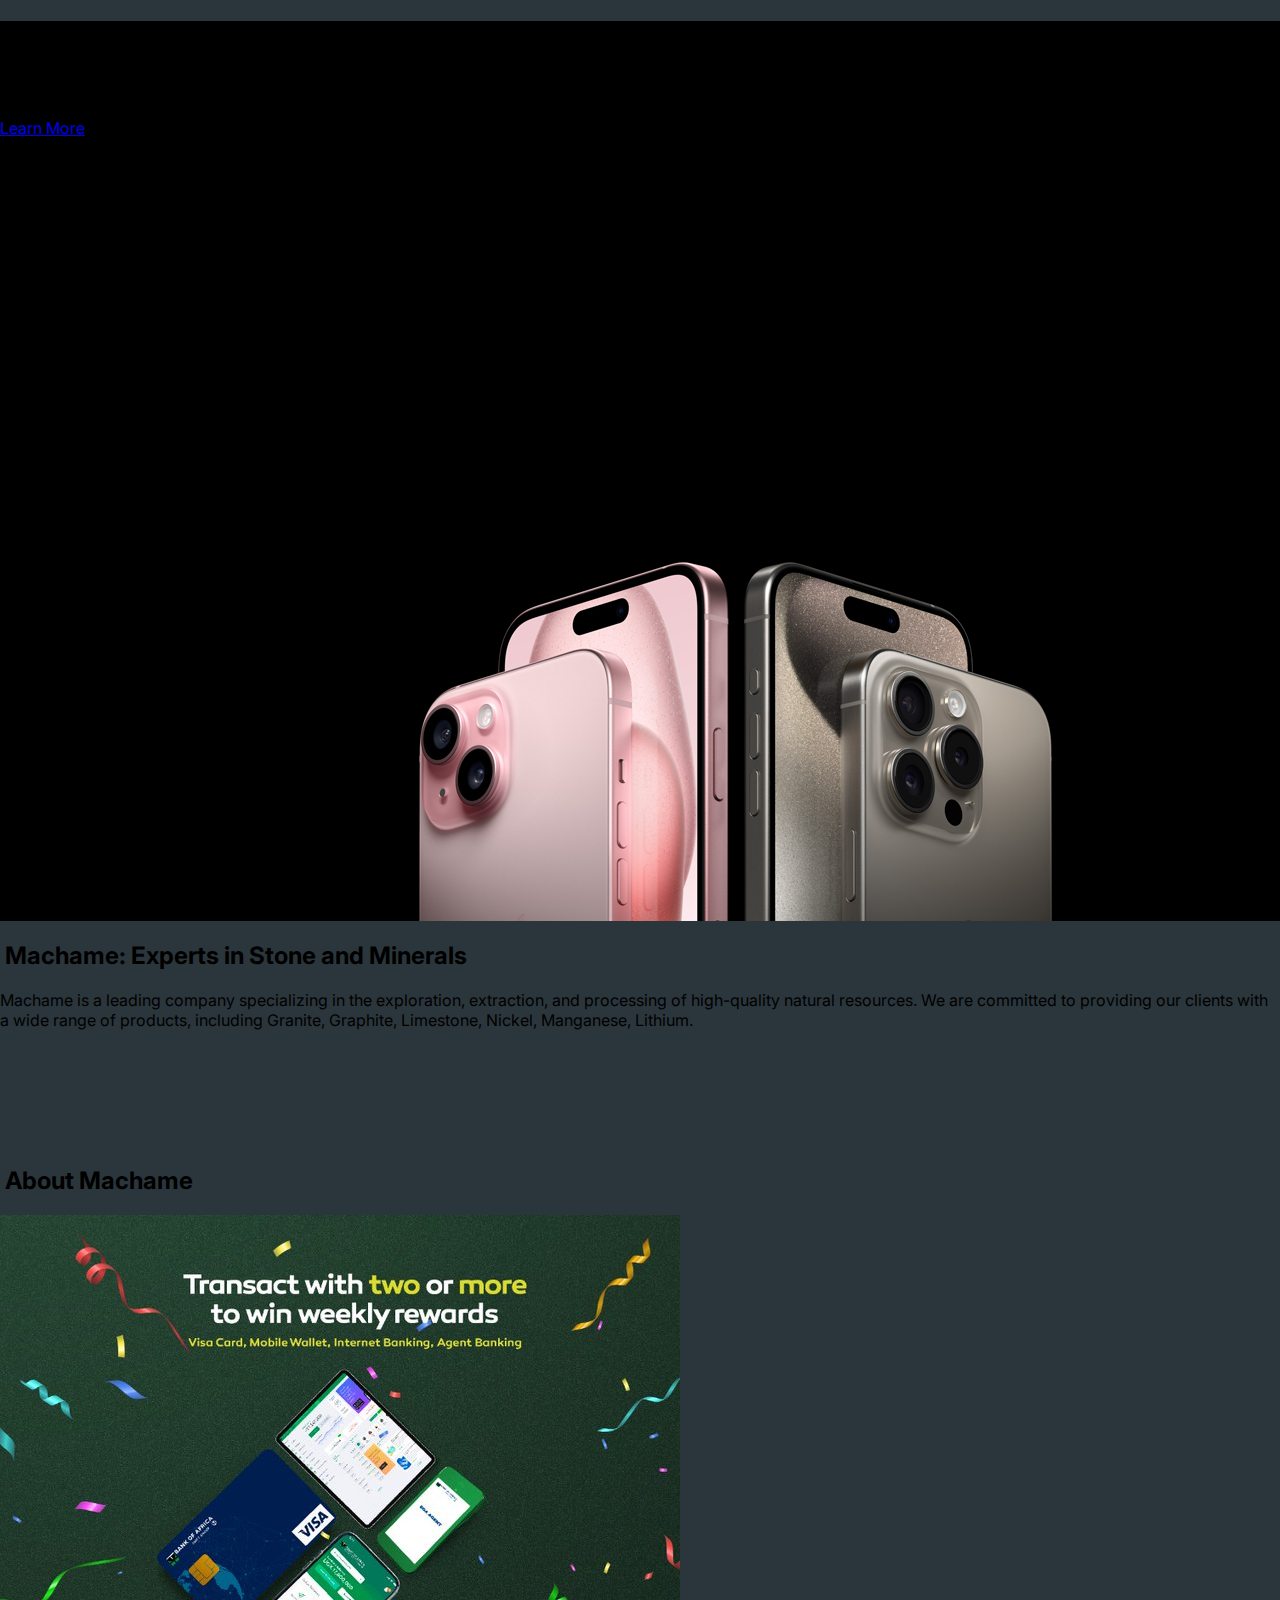
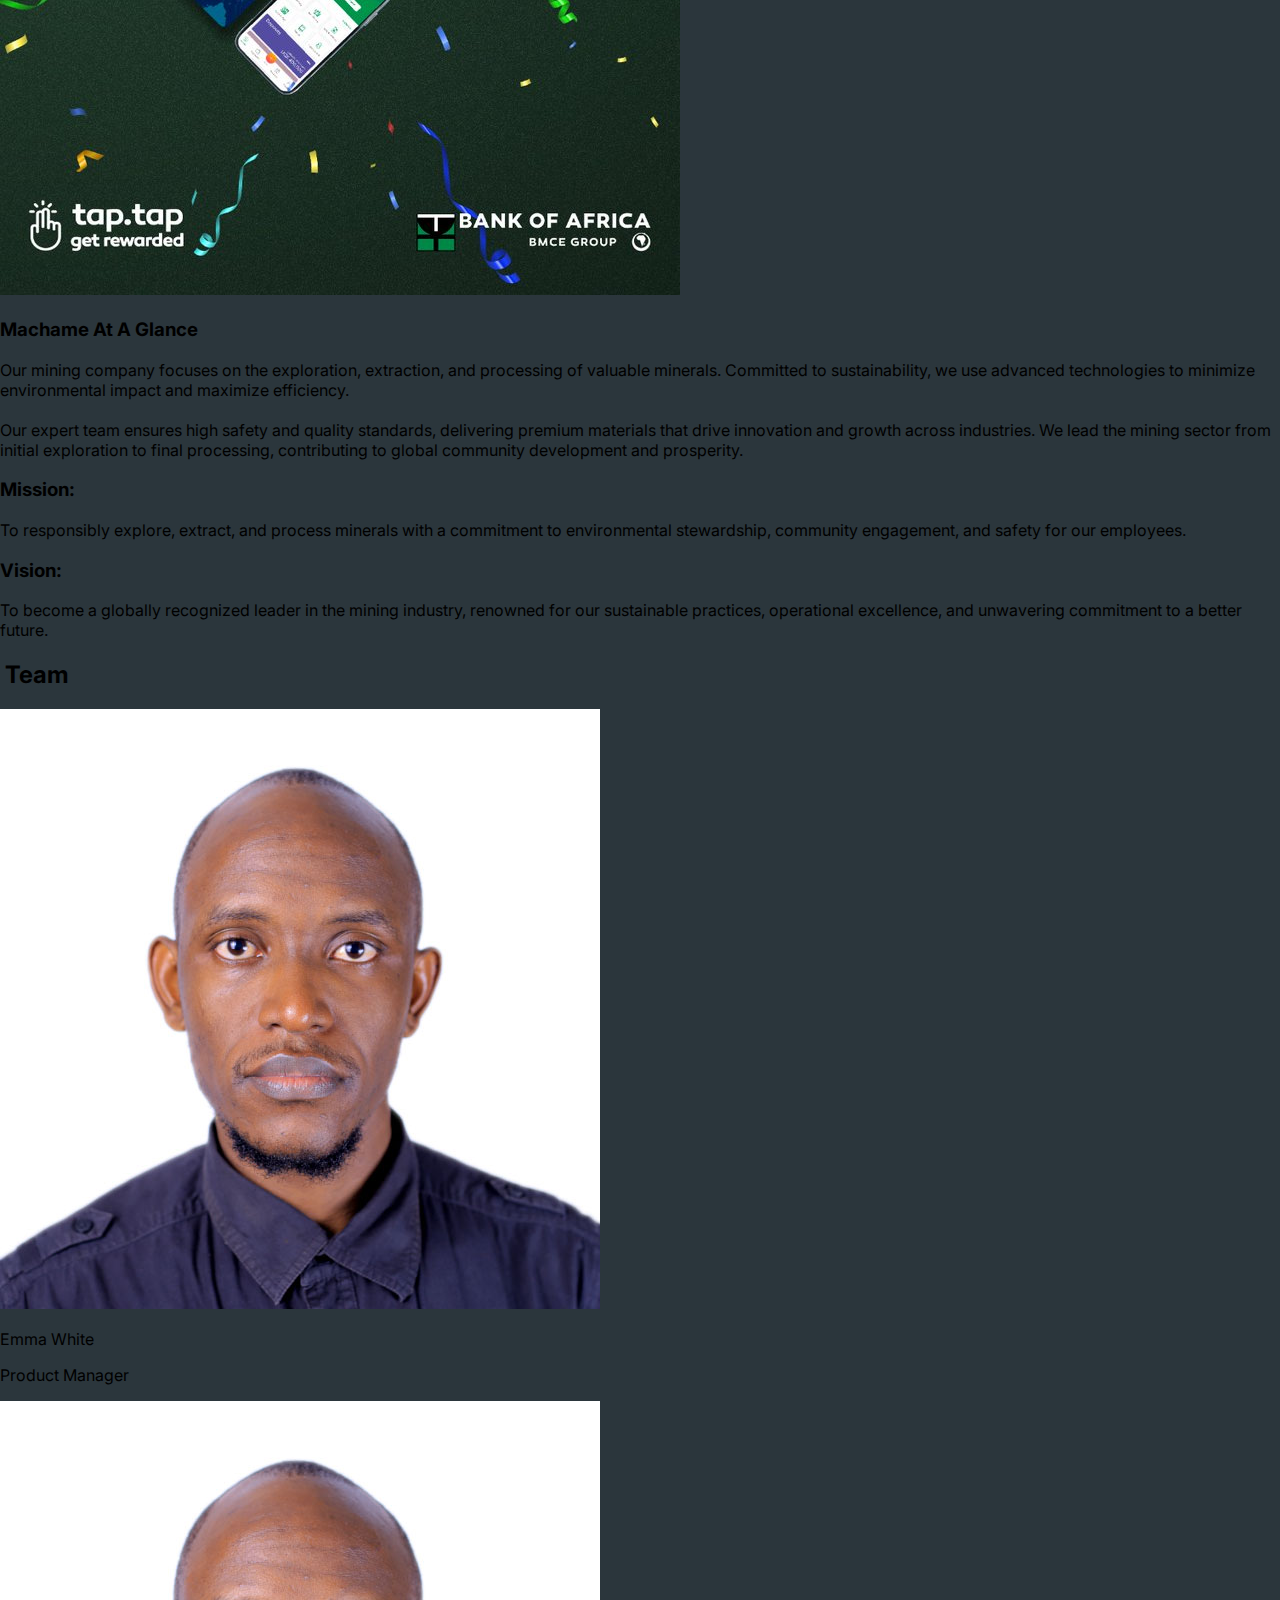
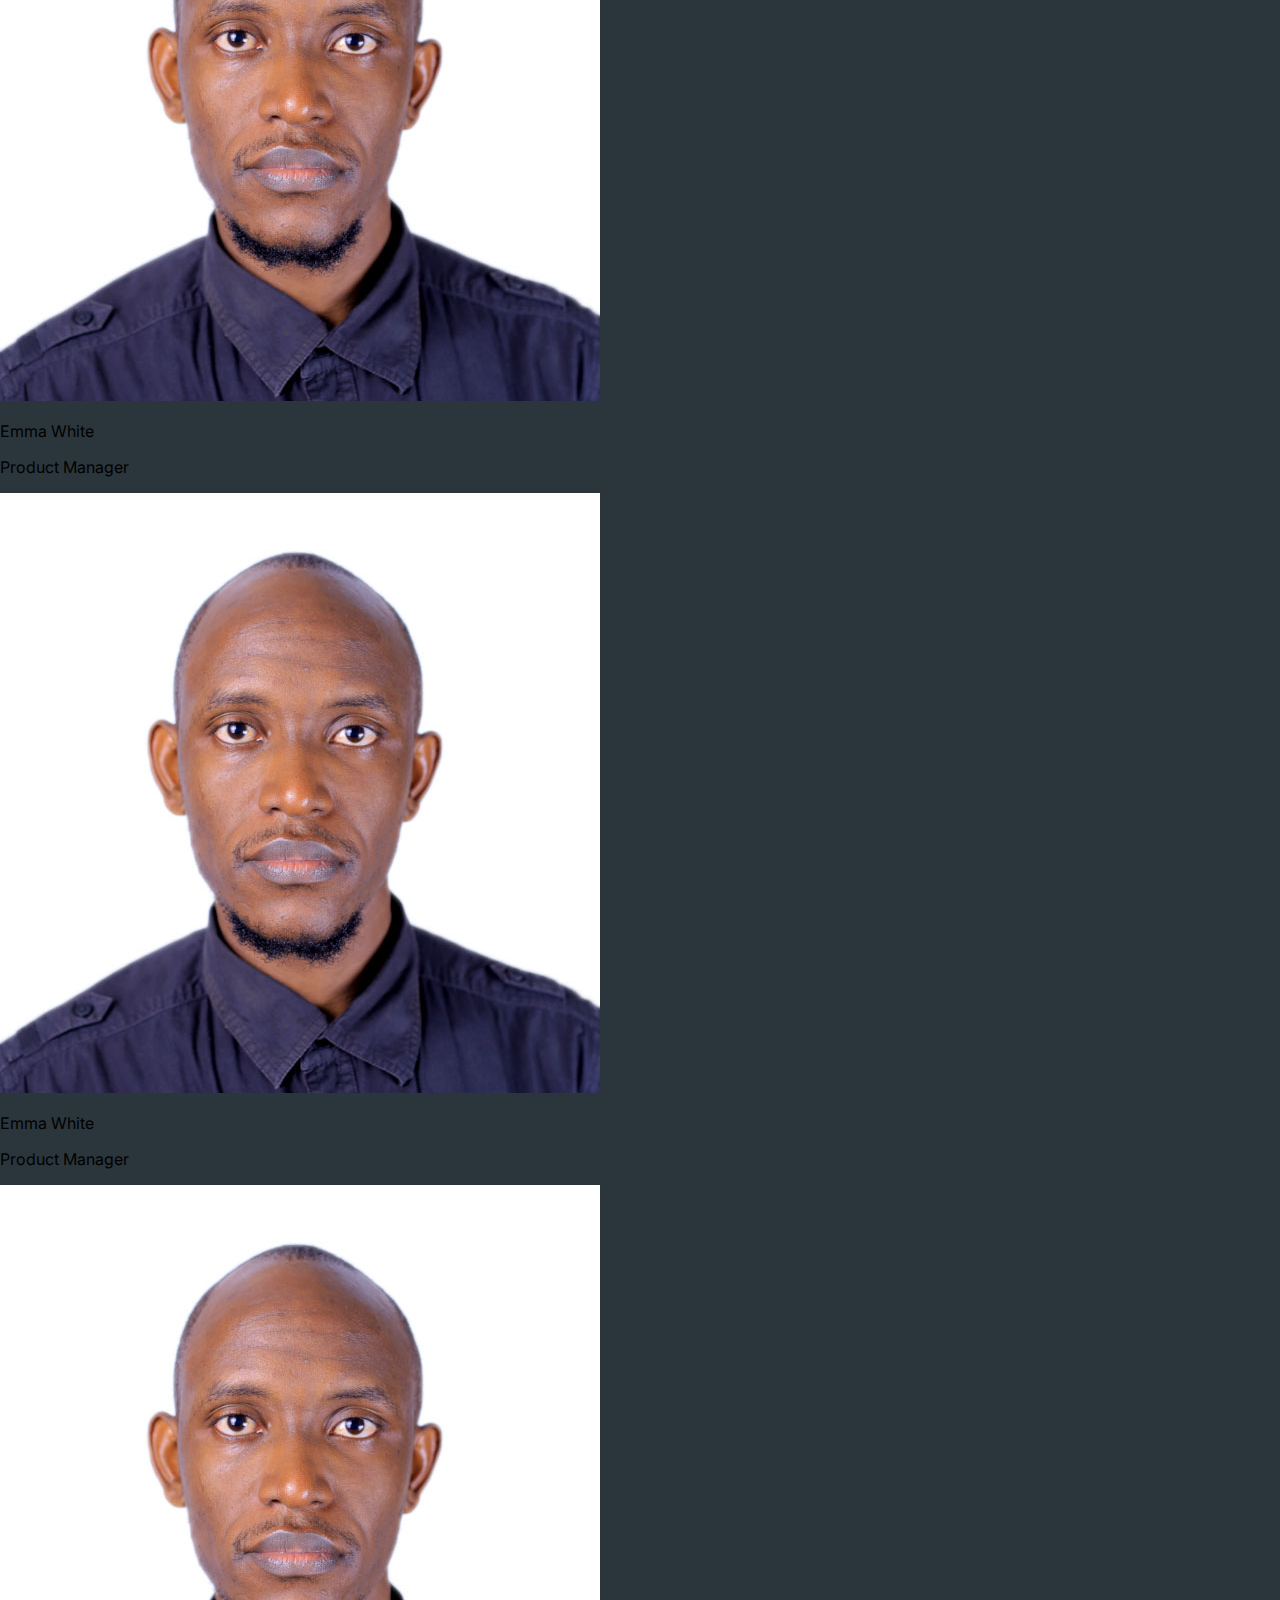
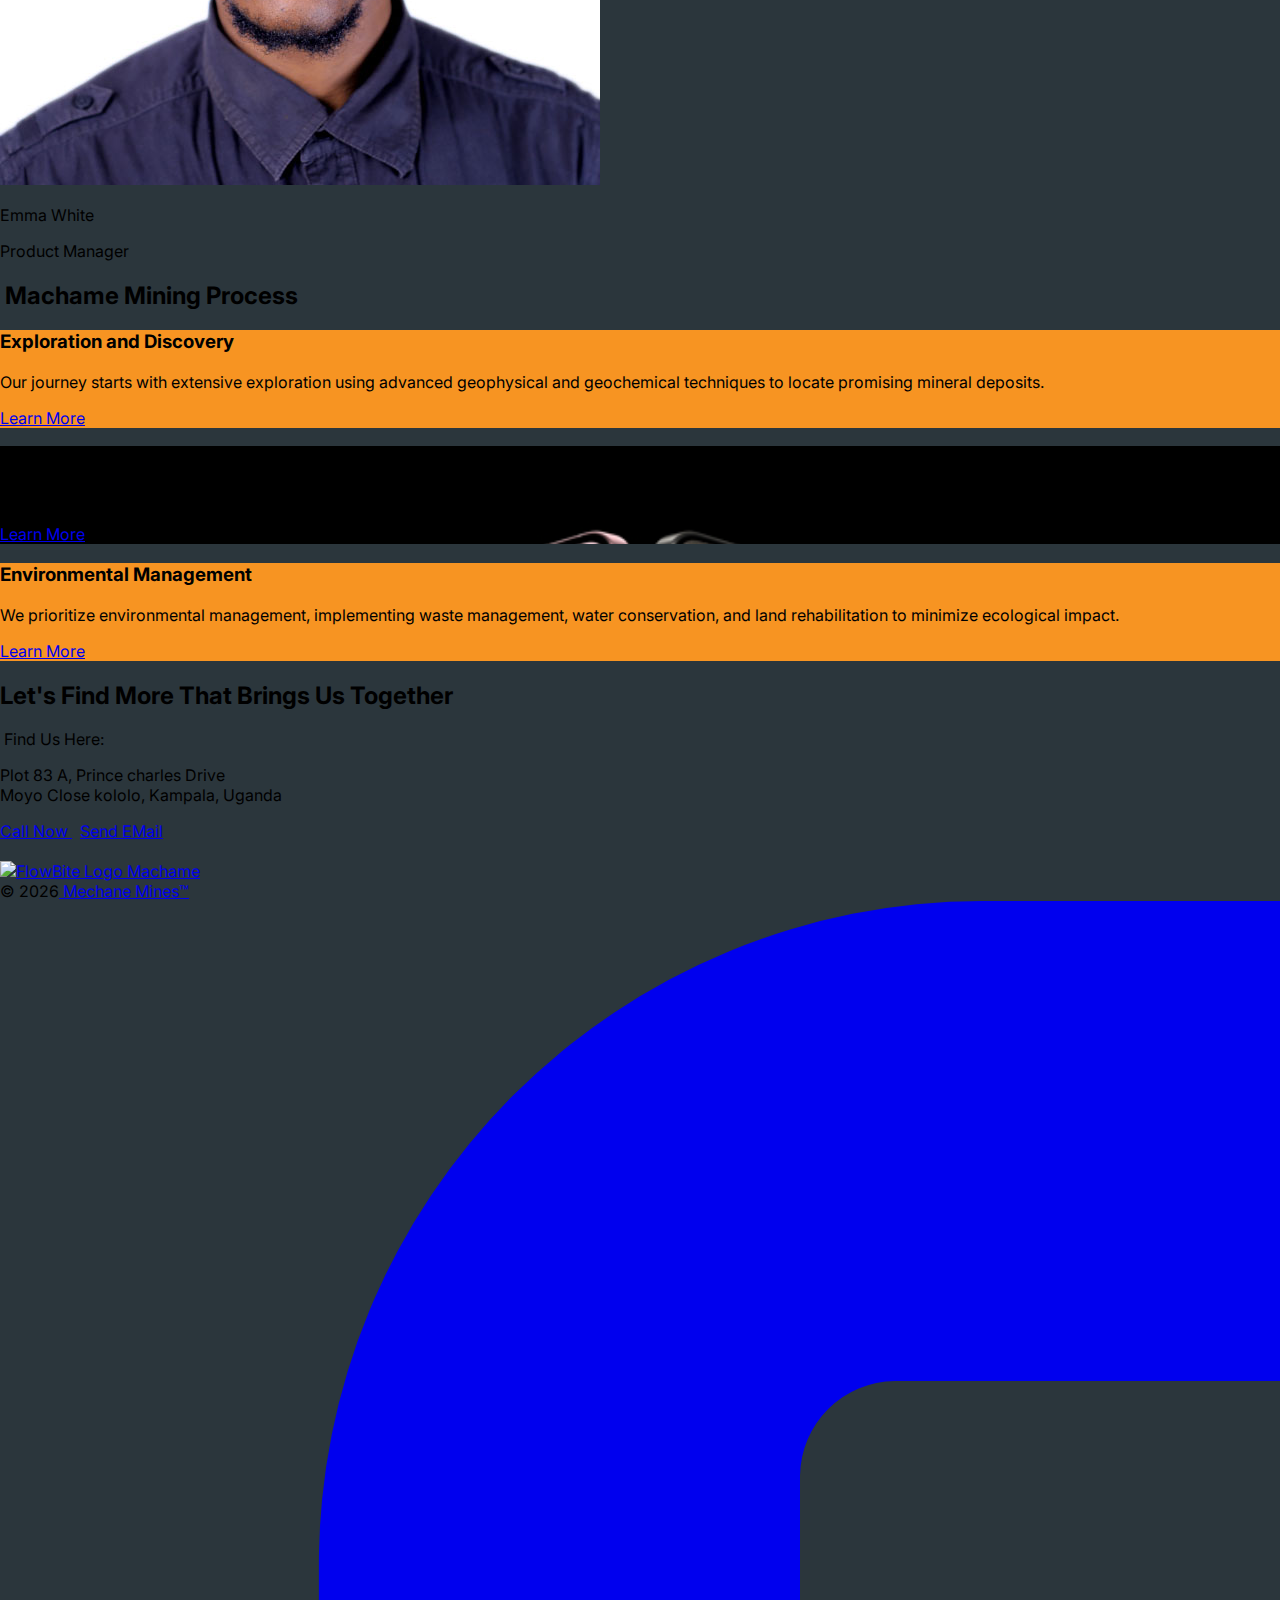
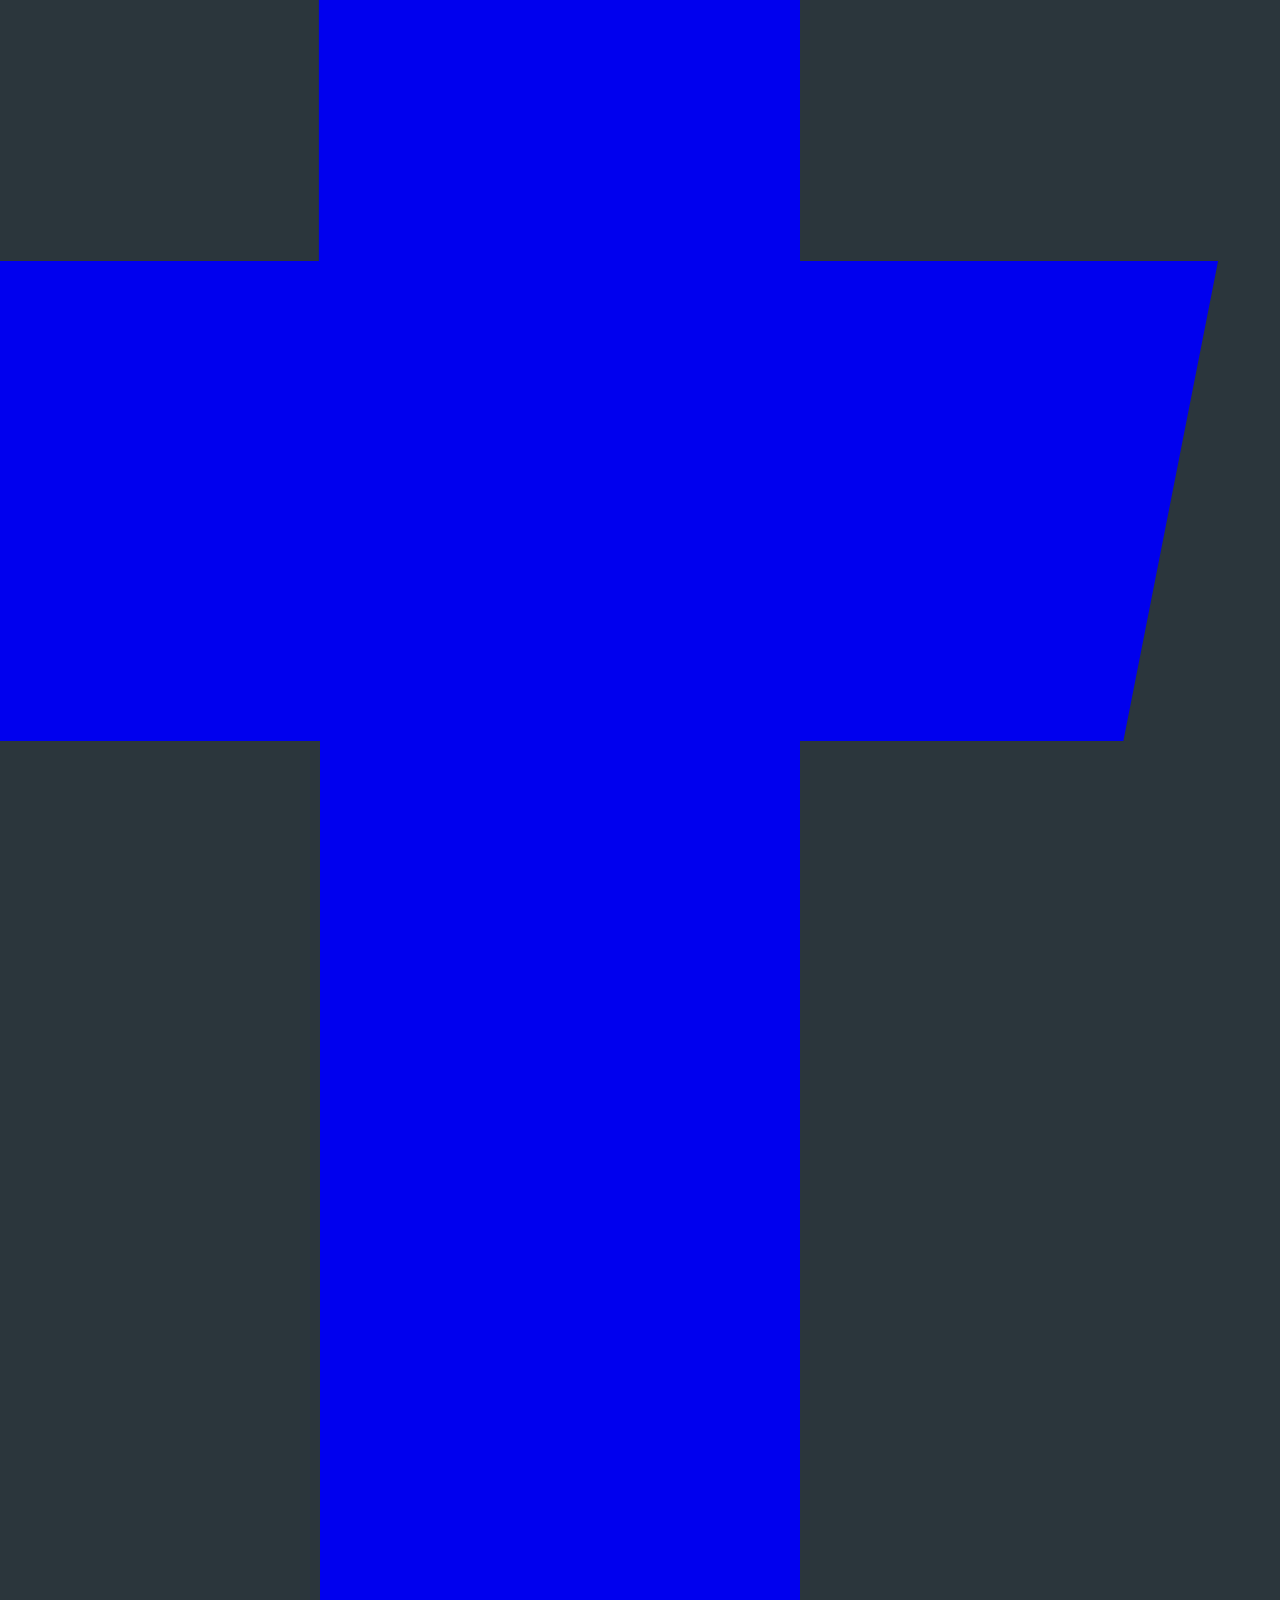
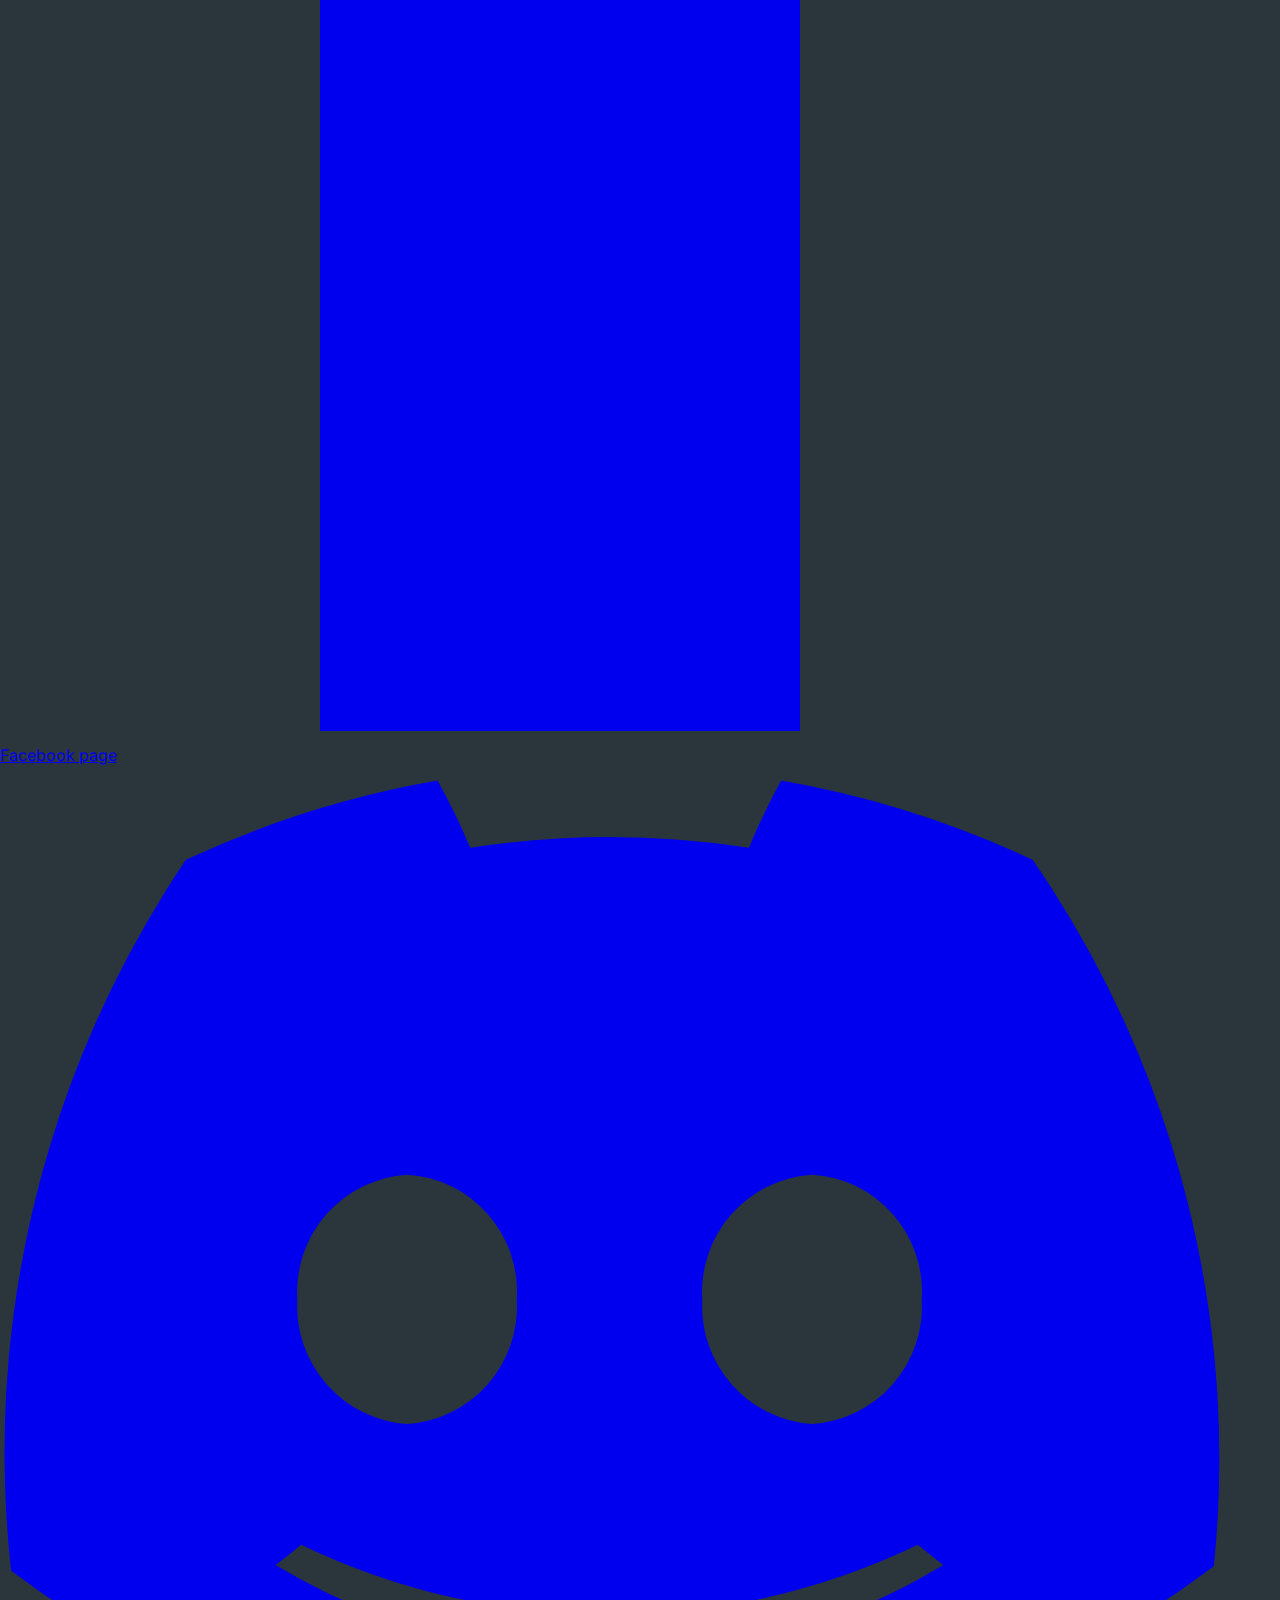
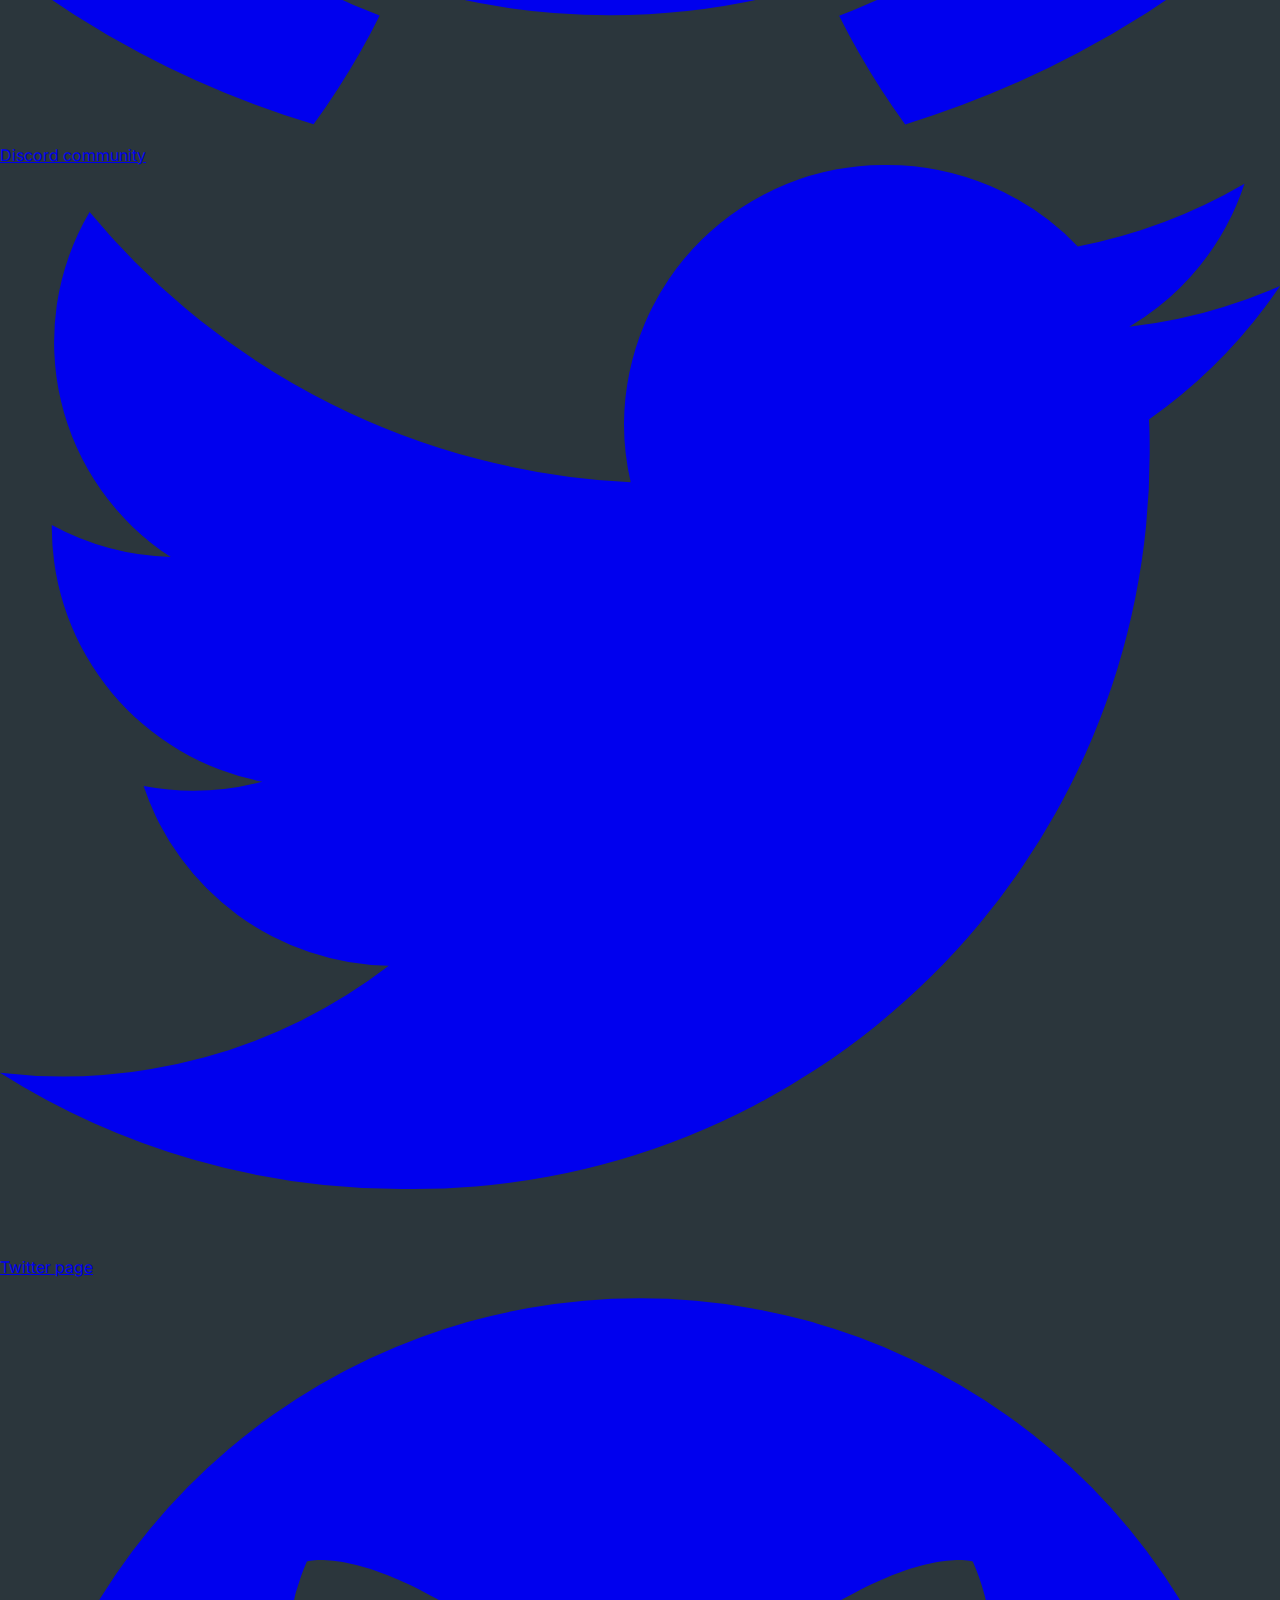
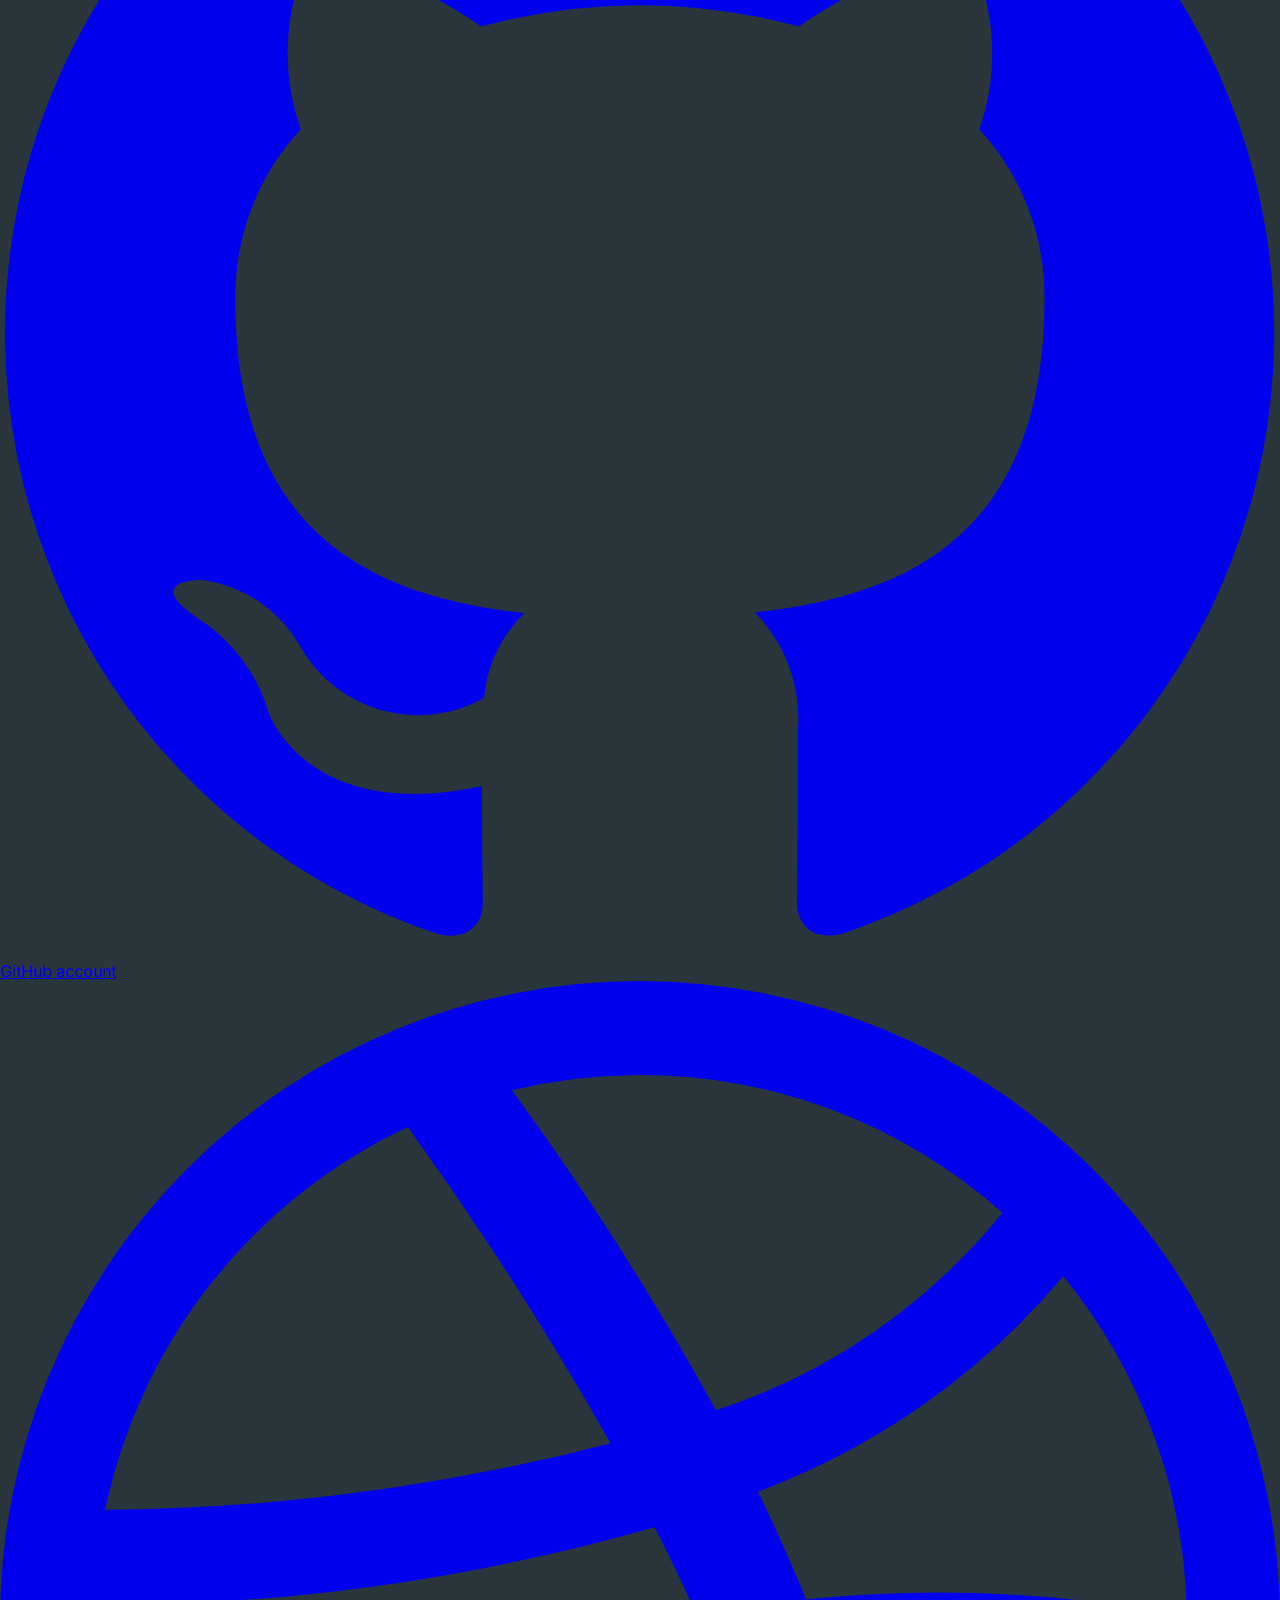
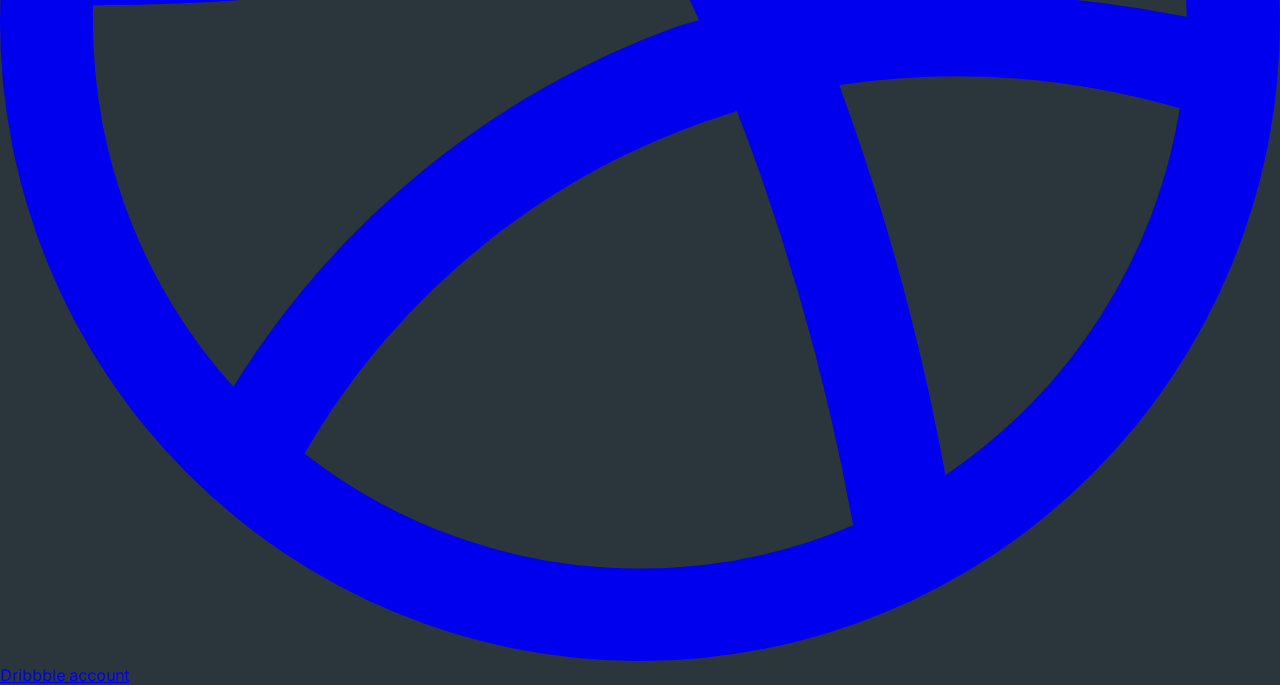
==== index.html @ 4ed8dc5b "improv2" ====
<!DOCTYPE html>
<html lang="en">
  <head>
    <meta charset="UTF-8" />
    <meta name="viewport" content="width=device-width, initial-scale=1.0" />
    <title>Machame Mines</title>
    <script src="https://cdn.tailwindcss.com"></script>
    <link
      href="https://cdn.jsdelivr.net/npm/tailwindcss@2.2.19/dist/tailwind.min.css"
      rel="stylesheet"
    />

    <link
      href="https://fonts.googleapis.com/css2?family=Inter:wght@100;200;300;400;500;600;700;800;900&display=swap"
      rel="stylesheet"
    />
    <style>
      body {
        font-family: 'Inter', sans-serif;
        background-color: #2b363c;
        margin: 0;
        box-sizing: border-box;
      }
      .screen {
        height: 100vh;
      }
      .card {
        background-size: cover;
        background-position: center;
        background-color: #f79422;
      }
      .orange-gradient {
        padding: 4rem;
        background: linear-gradient(to bottom, #fff2e6 0%, #ffcc99 100%);
      }
      @media (max-width: 912px) {
        .screen {
          height: auto;
          min-height: 65vh; /* Optional: ensures a minimum height */
        }
      }
      @media (max-width: 520px) {
        .card {
          height: auto;
          min-height: 65vh; /* Optional: ensures a minimum height */
        }
      }
      @keyframes fadeInUp {
        from {
          opacity: 0;
          transform: translateY(20px);
        }
        to {
          opacity: 1;
          transform: translateY(0);
        }
      }
      .fade-in-up {
        animation: fadeInUp 1s ease-in-out;
      }
      .wrapper {
        width: 90%;
        max-width: 1536px;
        margin-inline: auto;
        position: relative;
        height: 100px;
        overflow: hidden;

        mask-image: linear-gradient(
          to right,
          rgba(0, 0, 0, 0),
          rgba(0, 0, 0, 1) 20%,
          rgba(0, 0, 0, 1) 80%,
          rgba(0, 0, 0, 0)
        );
      }

      @keyframes scrollLeft {
        to {
          left: -200px;
        }
      }

      .item {
        justify-content: center;
        display: flex;
        align-items: center;
        width: 200px;
        height: 80px;
        border-radius: 6px;
        position: absolute;
        left: max(calc(200px * 8), 100%);
        animation-name: scrollLeft;
        animation-duration: 30s;
        animation-timing-function: linear;
        animation-iteration-count: infinite;
      }

      .item1 {
        animation-delay: calc(30s / 8 * (8 - 1) * -1);
      }

      .item2 {
        animation-delay: calc(30s / 8 * (8 - 2) * -1);
      }

      .item3 {
        animation-delay: calc(30s / 8 * (8 - 3) * -1);
      }

      .item4 {
        animation-delay: calc(30s / 8 * (8 - 4) * -1);
      }

      .item5 {
        animation-delay: calc(30s / 8 * (8 - 5) * -1);
      }

      .item6 {
        animation-delay: calc(30s / 8 * (8 - 6) * -1);
      }

      .item7 {
        animation-delay: calc(30s / 8 * (8 - 7) * -1);
      }

      .item8 {
        animation-delay: calc(30s / 8 * (8 - 8) * -1);
      }
    </style>
  </head>
  <body>
    <header
      class="relative flex items-center screen justify-center bg-cover bg-center"
      style="background-image: url('ip1.jpg')"
    >
      <div class="absolute inset-0 bg-black opacity-50"></div>
      <div
        class="relative text-center text-gray-100 p-6 max-w-lg mx-auto fade-in-up"
      >
        <h1 class="text-4xl md:text-5xl mb-4">Machame Mines</h1>
        <p class="text-lg md:text-xl mb-6">
          We are not just mining for minerals. We are mining for a sustainable
          future.
        </p>

        <a
          href="#"
          class="relative inline-flex items-center justify-center px-6 py-2.5 text-sm font-medium text-white rounded-full border-2 border-orange-500 transition-colors duration-300 ease-in-out bg-transparent hover:bg-orange-500 hover:text-white"
        >
          <span class="relative transition-opacity duration-300 ease-in-out">
            Learn More
          </span>
        </a>
      </div>
    </header>
    <!-- About intro -->
    <div class="container mx-auto mt-8 text-gray-100 text-center">
      <h2 class="text-3xl mb-2 fade-in-up p-3 sm:p-0">
        <span class="border-l border-l-4 border-l-orange-500"
          >&nbsp;Machame: Experts in Stone and Minerals</span
        >
      </h2>
      <p class="fade-in-up p-3 sm:p-0">
        Machame is a leading company specializing in the exploration,
        extraction, and processing of high-quality natural resources. We are
        committed to providing our clients with a wide range of products,
        including Granite, Graphite, Limestone, Nickel, Manganese, Lithium.
      </p>
    </div>
    <div class="wrapper mt-8">
      <div
        class="item item1 text-gray-100 bg-white opacity-50 rounded bg-white bg-opacity-10 backdrop-filter backdrop-blur-lg md:border border-white border-opacity-20 shadow-lg rounded-xl"
      >
        Granite
      </div>
      <div
        class="item item2 text-gray-100 rounded bg-white bg-opacity-10 backdrop-filter backdrop-blur-lg md:border border-white border-opacity-20 shadow-lg rounded-xl"
      >
        Graphite
      </div>
      <div
        class="item item3 text-gray-100 rounded bg-white bg-opacity-10 backdrop-filter backdrop-blur-lg md:border border-white border-opacity-20 shadow-lg rounded-xl"
      >
        Limestone
      </div>
      <div
        class="item item4 text-gray-100 rounded bg-white bg-opacity-10 backdrop-filter backdrop-blur-lg md:border border-white border-opacity-20 shadow-lg rounded-xl"
      >
        Nickel
      </div>
      <div
        class="item item5 text-gray-100 rounded bg-white bg-opacity-10 backdrop-filter backdrop-blur-lg md:border border-white border-opacity-20 shadow-lg rounded-xl"
      >
        Manganese
      </div>
      <div
        class="item item6 text-gray-100 rounded bg-white bg-opacity-10 backdrop-filter backdrop-blur-lg md:border border-white border-opacity-20 shadow-lg rounded-xl"
      >
        Lithium
      </div>
      <div
        class="item item7 text-gray-100 rounded bg-white bg-opacity-10 backdrop-filter backdrop-blur-lg md:border border-white border-opacity-20 shadow-lg rounded-xl"
      >
        Copper
      </div>
      <div
        class="item item8 text-gray-100 rounded bg-white bg-opacity-10 backdrop-filter backdrop-blur-lg md:border border-white border-opacity-20 shadow-lg rounded-xl"
      >
        Iron
      </div>
    </div>
    <!-- ABOUT -->

    <div class="container mx-auto mt-8">
      <!-- Main Heading -->
      <div class="mt-12 md:mt-20 mb-12 text-center">
        <h2 class="text-gray-100 text-3xl fade-in-up p-3 sm:p-0">
          <span class="border-l border-l-4 border-l-orange-500"
            >&nbsp;About Machame</span
          >
        </h2>
      </div>
      <!-- Content Section -->
      <div class="flex flex-col md:flex-row justify-center items-center">
        <!-- Left Container -->
        <div class="md:w-1/3 p-2 pr-6">
          <img
            src="BOA.jfif"
            alt="Placeholder Image"
            class="w-full h-auto rounded-tr-[12rem] md:rounded-tr-none md:rounded-tl-[12rem]"
          />
        </div>
        <!-- Right Container -->
        <div class="md:w-2/3 p-3 pr-3">
          <h3 class="text-gray-100 text-2xl fade-in-up">Machame At A Glance</h3>
          <p class="mb-4 text-gray-100 fade-in-up">
            Our mining company focuses on the exploration, extraction, and
            processing of valuable minerals. Committed to sustainability, we use
            advanced technologies to minimize environmental impact and maximize
            efficiency.<br /><br />
            Our expert team ensures high safety and quality standards,
            delivering premium materials that drive innovation and growth across
            industries. We lead the mining sector from initial exploration to
            final processing, contributing to global community development and
            prosperity.
          </p>
          <h3 class="text-gray-100 text-2xl">Mission:</h3>
          <p class="text-gray-100 mb-4">
            To responsibly explore, extract, and process minerals with a
            commitment to environmental stewardship, community engagement, and
            safety for our employees.
          </p>
          <h3 class="text-gray-100 text-2xl">Vision:</h3>
          <p class="text-gray-100 mb-4">
            To become a globally recognized leader in the mining industry,
            renowned for our sustainable practices, operational excellence, and
            unwavering commitment to a better future.
          </p>
        </div>
      </div>
    </div>
    <!-- Team -->

    <div class="mt-12 md:mt-20 mb-12 text-center">
      <h2 class="text-gray-100 text-3xl fade-in-up p-3 sm:p-0">
        <span class="border-l border-l-4 border-l-orange-500">&nbsp;Team</span>
      </h2>
    </div>
    <div class="flex flex-wrap justify-center gap-2 sm:gap-4">
      <div>
        <img
          src="F.JPG"
          alt="Image 1"
          class="rounded-tl-[5rem] rounded-bl-[5rem] rounded-br-[5rem] w-[150px] h-[150px] below-400:w-[60px] below-400:h-[60px] text-center"
        />

        <div class="p-4 text-gray-100">
          <p class="font-bold">Emma White</p>
          <p>Product Manager</p>
        </div>
      </div>
      <div>
        <img
          src="F.JPG"
          alt="Image 1"
          class="rounded-tl-[5rem] rounded-bl-[5rem] rounded-br-[5rem] w-[150px] h-[150px] below-400:w-[60px] below-400:h-[60px] text-center"
        />

        <div class="p-4 text-gray-100">
          <p class="font-bold">Emma White</p>
          <p>Product Manager</p>
        </div>
      </div>
      <div>
        <img
          src="F.JPG"
          alt="Image 1"
          class="rounded-tl-[5rem] rounded-bl-[5rem] rounded-br-[5rem] w-[150px] h-[150px] below-400:w-[60px] below-400:h-[60px] text-center"
        />

        <div class="p-4 text-gray-100">
          <p class="font-bold">Emma White</p>
          <p>Product Manager</p>
        </div>
      </div>
      <div>
        <img
          src="F.JPG"
          alt="Image 1"
          class="rounded-tl-[5rem] rounded-bl-[5rem] rounded-br-[5rem] w-[150px] h-[150px] below-400:w-[60px] below-400:h-[60px] text-center"
        />

        <div class="p-4 text-gray-100">
          <p class="font-bold">Emma White</p>
          <p>Product Manager</p>
        </div>
      </div>
    </div>

    <!-- Mining process -->
    <div class="container mx-auto mt-12 md:mt-20 mb-12 text-center">
      <h2 class="text-gray-100 text-3xl fade-in-up p-3 sm:p-0">
        <span class="border-l border-l-4 border-l-orange-500"
          >&nbsp;Machame Mining Process</span
        >
      </h2>
    </div>
    <div class="p-3 sm:p-6">
      <div class="grid grid-cols-1 sm:grid-cols-2 lg:grid-cols-3 gap-6">
        <!-- Card 1 -->
        <div
          class="card relative w-full h-64 md:h-80 lg:h-[calc(100vw/3)] rounded-lg overflow-hidden shadow-lg bg-cover bg-center"
          style="background-image: url('ducky.png')"
        >
          <div class="absolute inset-0 bg-black opacity-30"></div>
          <div
            class="relative z-10 p-3 sm:p-6 flex flex-col justify-start h-full text-black"
          >
            <h3 class="text-xl font-semibold mb-2 fade-in-up">
              Exploration and Discovery
            </h3>
            <p class="mb-4 fade-in-up">
              Our journey starts with extensive exploration using advanced
              geophysical and geochemical techniques to locate promising mineral
              deposits.
            </p>
            <a href="#" class="text-black hover:underline">Learn More</a>
          </div>
        </div>

        <!-- Card 2 -->
        <div
          class="card relative w-full h-64 md:h-80 lg:h-[calc(100vw/3)] bg-cover bg-center rounded-lg overflow-hidden shadow-lg"
          style="background-image: url('ip3.jpg')"
        >
          <div class="absolute inset-0 bg-black opacity-30"></div>
          <div
            class="relative z-10 p-3 sm:p-6 flex flex-col justify-start h-full text-white"
          >
            <h3 class="text-xl font-semibold mb-2 fade-in-up">
              Extraction and Processing
            </h3>
            <p class="mb-4 fade-in-up">
              After identifying a mineral deposit, we use state-of-the-art
              machinery and sustainable practices to carefully extract and
              process the ore.
            </p>
            <a href="#" class="text-white hover:underline">Learn More</a>
          </div>
        </div>

        <!-- Card 3 -->
        <div
          class="card relative w-full h-64 md:h-80 lg:h-[calc(100vw/3)] bg-cover bg-center rounded-lg overflow-hidden shadow-lg"
          style="background-image: url('ducky.png')"
        >
          <div class="absolute inset-0 bg-black opacity-30"></div>
          <div
            class="relative z-10 p-3 sm:p-6 flex flex-col justify-start h-full text-black"
          >
            <h3 class="text-xl font-semibold mb-2 fade-in-up">
              Environmental Management
            </h3>
            <p class="mb-4 fade-in-up">
              We prioritize environmental management, implementing waste
              management, water conservation, and land rehabilitation to
              minimize ecological impact.
            </p>
            <a href="#" class="text-black hover:underline">Learn More</a>
          </div>
        </div>

        <!-- Add more cards as needed -->
      </div>
    </div>

    <!-- Contact -->
    <div class="shadow-lg">
      <div class="flex flex-col items-center justify-center p-6 mt-8">
        <h2 class="text-3xl text-gray-100 mb-4 text-center fade-in-up">
          Let's Find More That Brings Us Together
        </h2>

        <p class="text-base text-gray-100 mb-2 text-center fade-in-up">
          <span class="border-l border-l-4 border-l-orange-500">
            &nbsp;Find Us Here:
          </span>
        </p>
        <p class="text-base text-gray-100 mb-2 text-center fade-in-up">
          Plot 83 A, Prince charles Drive<br />
          Moyo Close kololo, Kampala, Uganda
        </p>
      </div>
      <!-- Pill Button -->
      <div class="text-center mb-36">
        <a
          href="tel:1234567"
          class="px-6 py-2 text-white rounded-full border-2 border-orange-500 transition-colors duration-300 ease-in-out bg-transparent hover:bg-orange-500 hover:text-white transition-colors duration-300"
        >
          Call Now
        </a>
        &nbsp;
        <a
          href="mailto:info@machamemines.com"
          class="px-6 py-2 text-white rounded-full border-2 border-orange-500 transition-colors duration-300 ease-in-out bg-transparent hover:bg-orange-500 hover:text-white transition-colors duration-300"
        >
          Send EMail
        </a>
      </div>
      <br />
    </div>
    <!-- FOOTER -->

    <footer class="text-gray-100 mt-6">
      <div class="mx-auto w-full max-w-screen-xl p-4 py-6 lg:py-8">
        <div class="md:flex md:justify-between">
          <div class="mb-6">
            <a href="https://flowbite.com/" class="flex items-center">
              <img
                src="https://flowbite.com/docs/images/logo.svg"
                class="h-8 me-3"
                alt="FlowBite Logo"
              />
              <span class="self-center text-2xl font-semibold whitespace-nowrap"
                >Machame</span
              >
            </a>
          </div>
        </div>

        <div class="sm:flex sm:items-center sm:justify-between">
          <span class="text-sm text-gray-100 sm:text-center mt-2">
            &copy; <span id="currentYear"></span
            ><a href="#" class="hover:underline"> Mechane Mines™</a>
          </span>
          <div class="flex mt-4 sm:justify-center sm:mt-0">
            <a href="#" class="text-gray-100 hover:text-gray-400 p-1">
              <svg
                class="w-4 h-4"
                aria-hidden="true"
                xmlns="http://www.w3.org/2000/svg"
                fill="currentColor"
                viewBox="0 0 8 19"
              >
                <path
                  fill-rule="evenodd"
                  d="M6.135 3H8V0H6.135a4.147 4.147 0 0 0-4.142 4.142V6H0v3h2v9.938h3V9h2.021l.592-3H5V3.591A.6.6 0 0 1 5.592 3h.543Z"
                  clip-rule="evenodd"
                />
              </svg>
              <span class="sr-only">Facebook page</span>
            </a>
            <a href="#" class="text-gray-100 hover:text-gray-400 ms-5 p-1">
              <svg
                class="w-4 h-4"
                aria-hidden="true"
                xmlns="http://www.w3.org/2000/svg"
                fill="currentColor"
                viewBox="0 0 21 16"
              >
                <path
                  d="M16.942 1.556a16.3 16.3 0 0 0-4.126-1.3 12.04 12.04 0 0 0-.529 1.1 15.175 15.175 0 0 0-4.573 0 11.585 11.585 0 0 0-.535-1.1 16.274 16.274 0 0 0-4.129 1.3A17.392 17.392 0 0 0 .182 13.218a15.785 15.785 0 0 0 4.963 2.521c.41-.564.773-1.16 1.084-1.785a10.63 10.63 0 0 1-1.706-.83c.143-.106.283-.217.418-.33a11.664 11.664 0 0 0 10.118 0c.137.113.277.224.418.33-.544.328-1.116.606-1.71.832a12.52 12.52 0 0 0 1.084 1.785 16.46 16.46 0 0 0 5.064-2.595 17.286 17.286 0 0 0-2.973-11.59ZM6.678 10.813a1.941 1.941 0 0 1-1.8-2.045 1.93 1.93 0 0 1 1.8-2.047 1.919 1.919 0 0 1 1.8 2.047 1.93 1.93 0 0 1-1.8 2.045Zm6.644 0a1.94 1.94 0 0 1-1.8-2.045 1.93 1.93 0 0 1 1.8-2.047 1.918 1.918 0 0 1 1.8 2.047 1.93 1.93 0 0 1-1.8 2.045Z"
                />
              </svg>
              <span class="sr-only">Discord community</span>
            </a>
            <a href="#" class="text-gray-100 hover:text-gray-400 ms-5 p-1">
              <svg
                class="w-4 h-4"
                aria-hidden="true"
                xmlns="http://www.w3.org/2000/svg"
                fill="currentColor"
                viewBox="0 0 20 17"
              >
                <path
                  fill-rule="evenodd"
                  d="M20 1.892a8.178 8.178 0 0 1-2.355.635 4.074 4.074 0 0 0 1.8-2.235 8.344 8.344 0 0 1-2.605.98A4.13 4.13 0 0 0 13.85 0a4.068 4.068 0 0 0-4.1 4.038 4 4 0 0 0 .105.919A11.705 11.705 0 0 1 1.4.734a4.006 4.006 0 0 0 1.268 5.392 4.165 4.165 0 0 1-1.859-.5v.05A4.057 4.057 0 0 0 4.1 9.635a4.19 4.19 0 0 1-1.856.07 4.108 4.108 0 0 0 3.831 2.807A8.36 8.36 0 0 1 0 14.184 11.732 11.732 0 0 0 6.291 16 11.502 11.502 0 0 0 17.964 4.5c0-.177 0-.35-.012-.523A8.143 8.143 0 0 0 20 1.892Z"
                  clip-rule="evenodd"
                />
              </svg>
              <span class="sr-only">Twitter page</span>
            </a>
            <a href="#" class="text-gray-100 hover:text-gray-400 ms-5 p-1">
              <svg
                class="w-4 h-4"
                aria-hidden="true"
                xmlns="http://www.w3.org/2000/svg"
                fill="currentColor"
                viewBox="0 0 20 20"
              >
                <path
                  fill-rule="evenodd"
                  d="M10 .333A9.911 9.911 0 0 0 6.866 19.65c.5.092.678-.215.678-.477 0-.237-.01-1.017-.014-1.845-2.757.6-3.338-1.169-3.338-1.169a2.627 2.627 0 0 0-1.1-1.451c-.9-.615.07-.6.07-.6a2.084 2.084 0 0 1 1.518 1.021 2.11 2.11 0 0 0 2.884.823c.044-.503.268-.973.63-1.325-2.2-.25-4.516-1.1-4.516-4.9A3.832 3.832 0 0 1 4.7 7.068a3.56 3.56 0 0 1 .095-2.623s.832-.266 2.726 1.016a9.409 9.409 0 0 1 4.962 0c1.89-1.282 2.717-1.016 2.717-1.016.366.83.402 1.768.1 2.623a3.827 3.827 0 0 1 1.02 2.659c0 3.807-2.319 4.644-4.525 4.889a2.366 2.366 0 0 1 .673 1.834c0 1.326-.012 2.394-.012 2.72 0 .263.18.572.681.475A9.911 9.911 0 0 0 10 .333Z"
                  clip-rule="evenodd"
                />
              </svg>
              <span class="sr-only">GitHub account</span>
            </a>
            <a href="#" class="text-gray-100 hover:text-gray-400 ms-5 p-1">
              <svg
                class="w-4 h-4"
                aria-hidden="true"
                xmlns="http://www.w3.org/2000/svg"
                fill="currentColor"
                viewBox="0 0 20 20"
              >
                <path
                  fill-rule="evenodd"
                  d="M10 0a10 10 0 1 0 10 10A10.009 10.009 0 0 0 10 0Zm6.613 4.614a8.523 8.523 0 0 1 1.93 5.32 20.094 20.094 0 0 0-5.949-.274c-.059-.149-.122-.292-.184-.441a23.879 23.879 0 0 0-.566-1.239 11.41 11.41 0 0 0 4.769-3.366ZM8 1.707a8.821 8.821 0 0 1 2-.238 8.5 8.5 0 0 1 5.664 2.152 9.608 9.608 0 0 1-4.476 3.087A45.758 45.758 0 0 0 8 1.707ZM1.642 8.262a8.57 8.57 0 0 1 4.73-5.981A53.998 53.998 0 0 1 9.54 7.222a32.078 32.078 0 0 1-7.9 1.04h.002Zm2.01 7.46a8.51 8.51 0 0 1-2.2-5.707v-.262a31.64 31.64 0 0 0 8.777-1.219c.243.477.477.964.692 1.449-.114.032-.227.067-.336.1a13.569 13.569 0 0 0-6.942 5.636l.009.003ZM10 18.556a8.508 8.508 0 0 1-5.243-1.8 11.717 11.717 0 0 1 6.7-5.332.509.509 0 0 1 .055-.02 35.65 35.65 0 0 1 1.819 6.476 8.476 8.476 0 0 1-3.331.676Zm4.772-1.462A37.232 37.232 0 0 0 13.113 11a12.513 12.513 0 0 1 5.321.364 8.56 8.56 0 0 1-3.66 5.73h-.002Z"
                  clip-rule="evenodd"
                />
              </svg>
              <span class="sr-only">Dribbble account</span>
            </a>
          </div>
        </div>
      </div>
    </footer>

    <!-- end of footer -->

    <script>
      document.addEventListener('DOMContentLoaded', function () {
        document.getElementById('currentYear').textContent =
          new Date().getFullYear()
      })
    </script>
  </body>
</html>
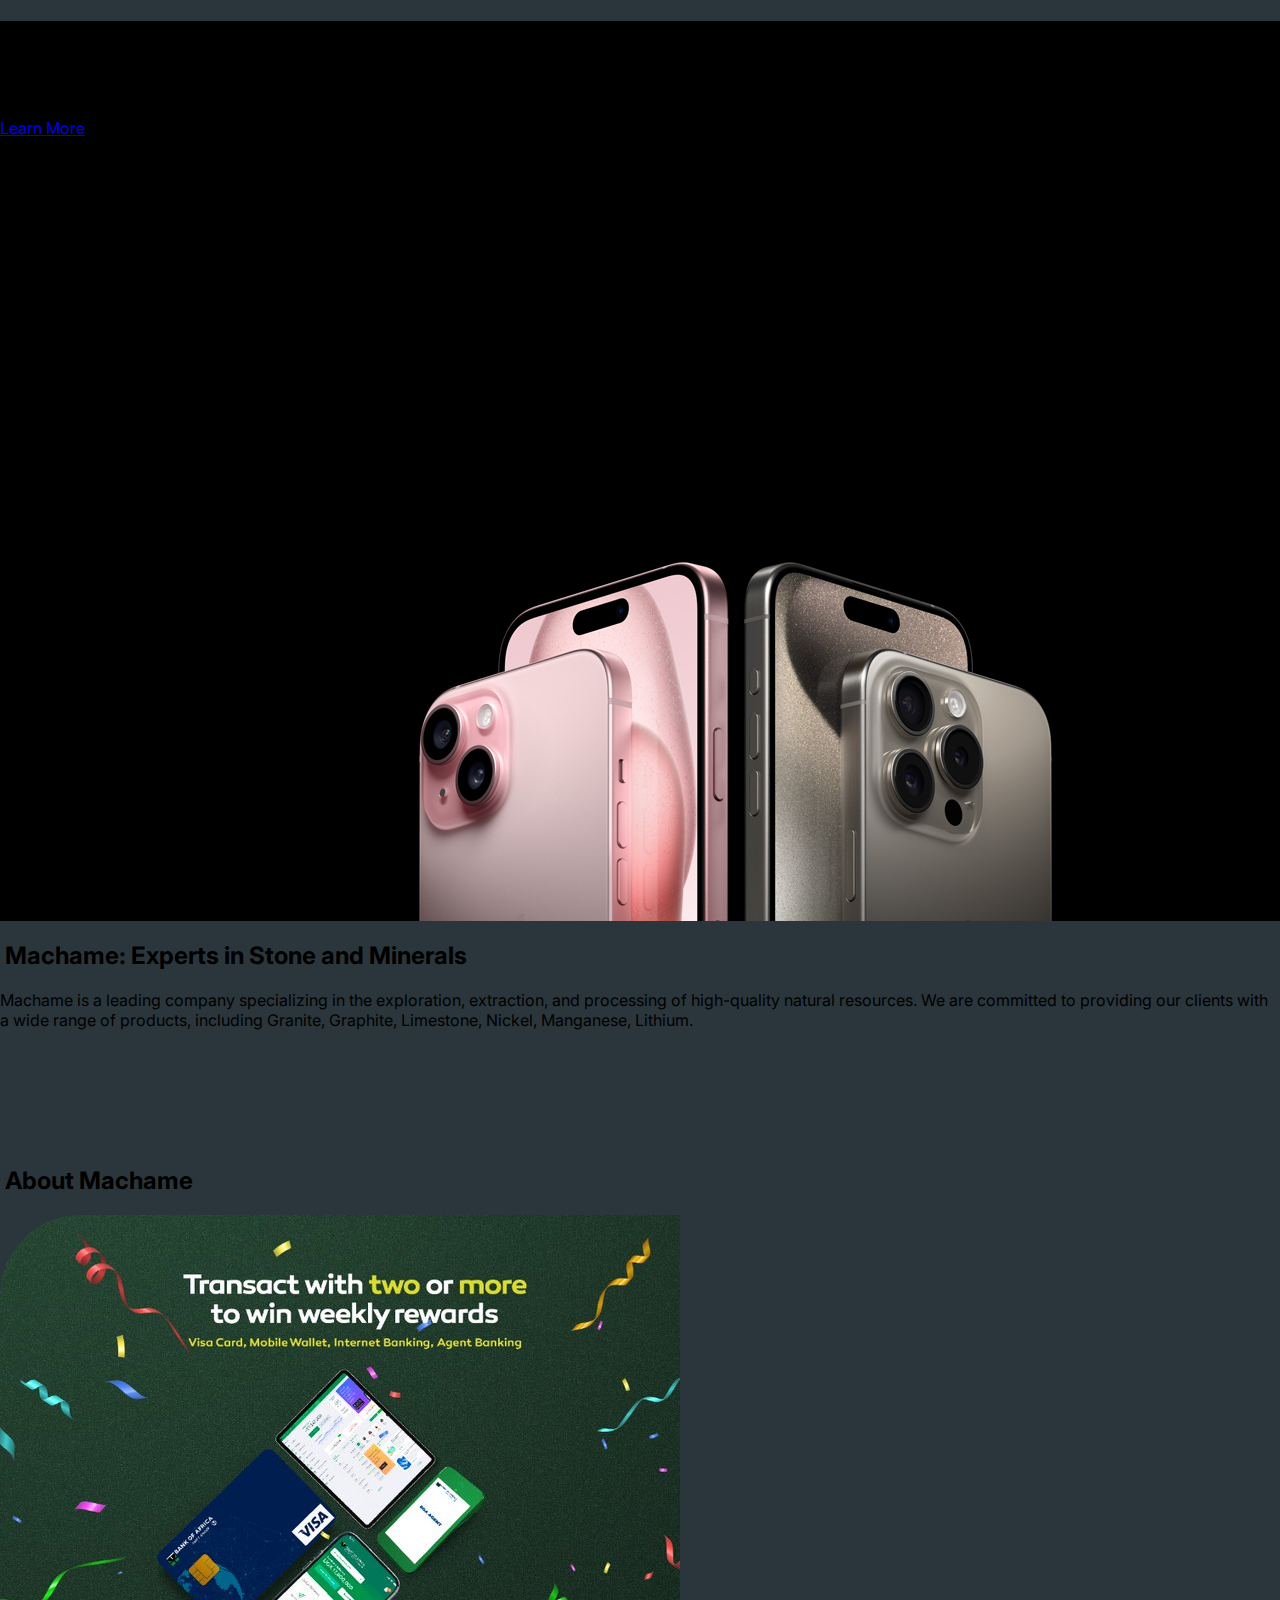
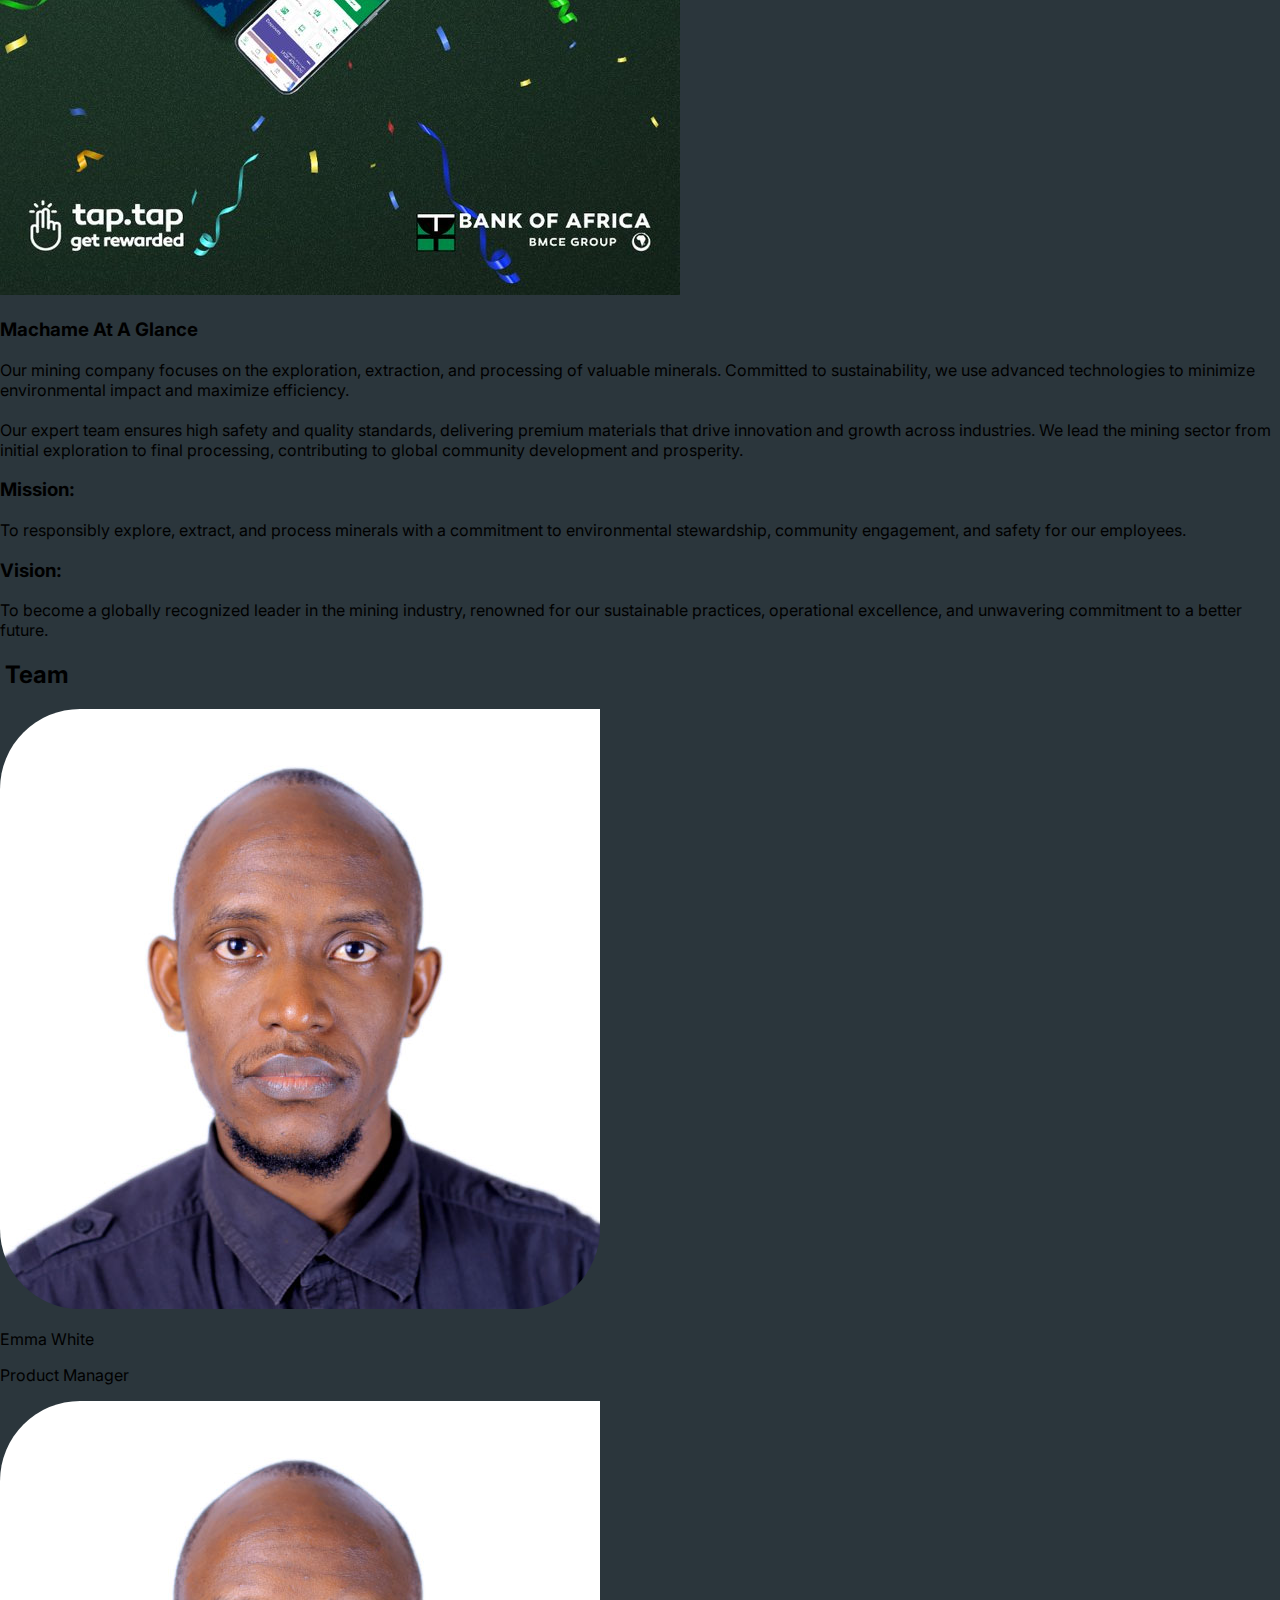
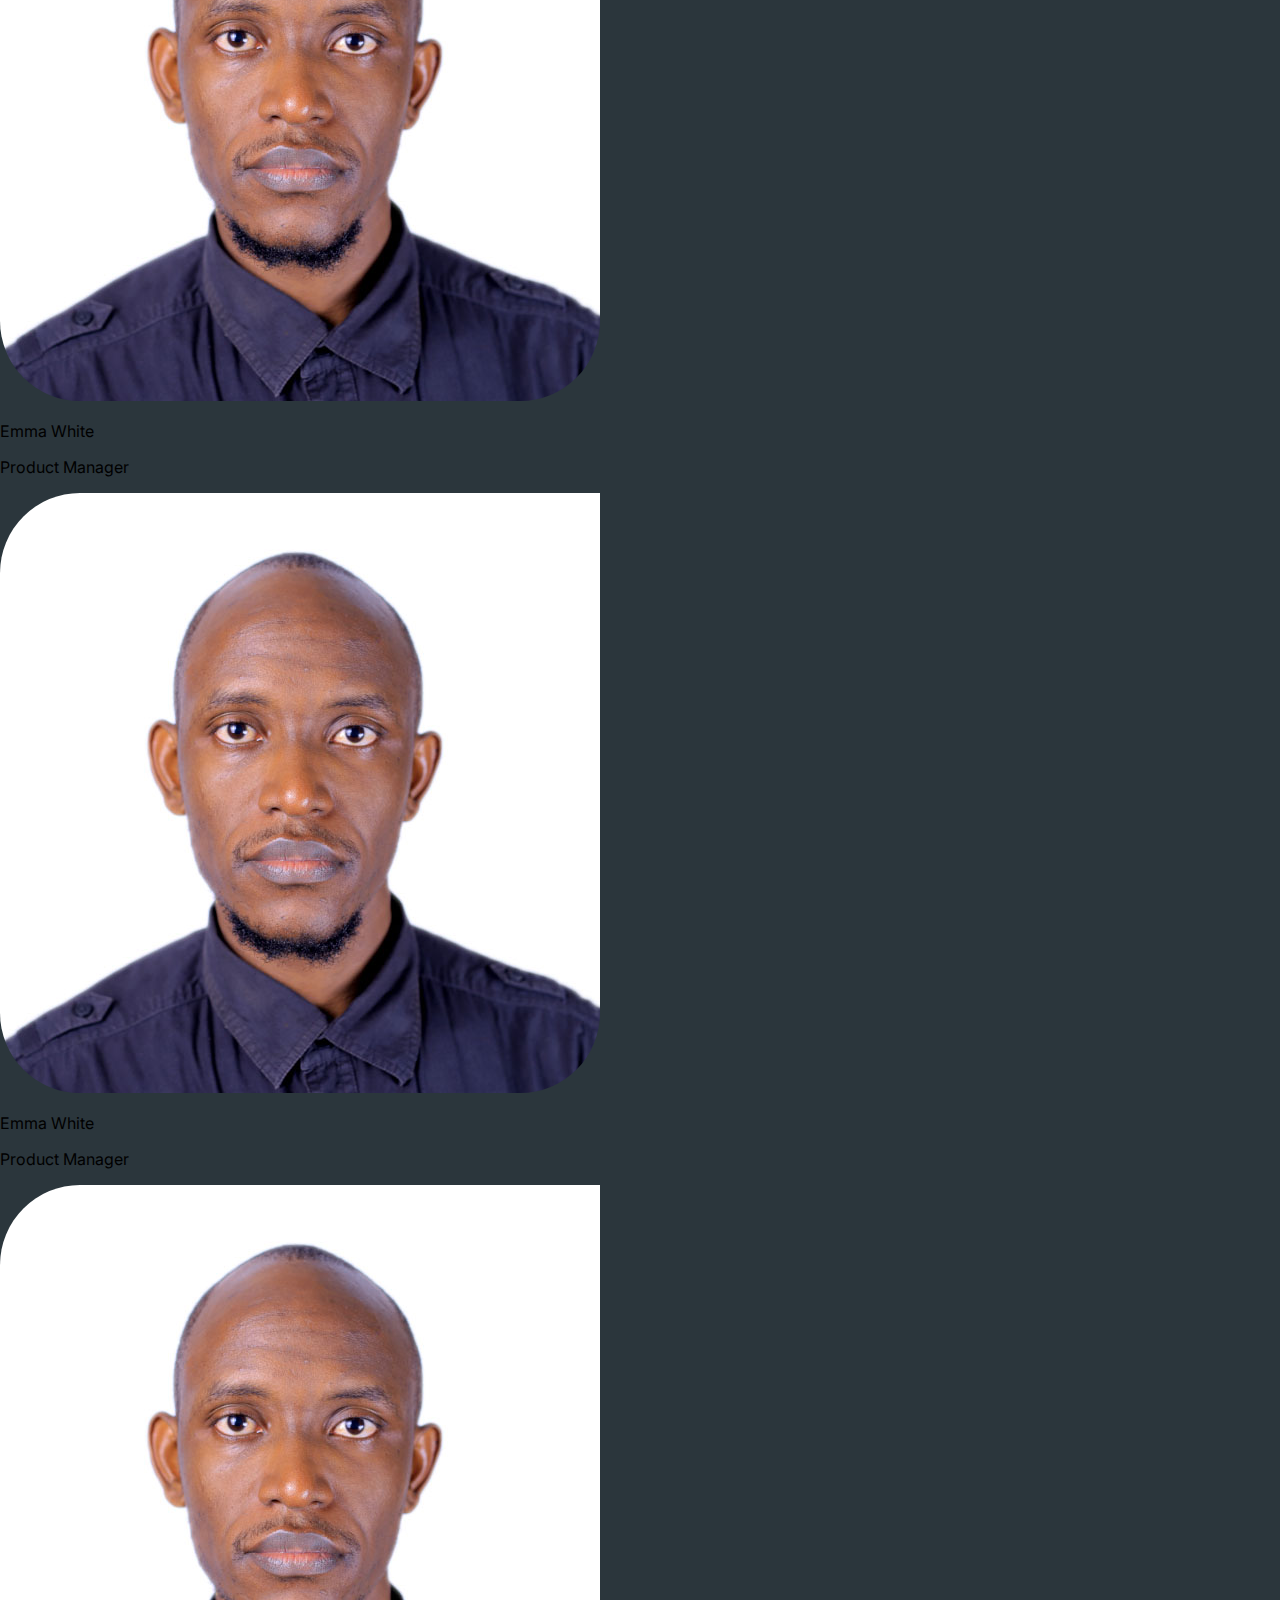
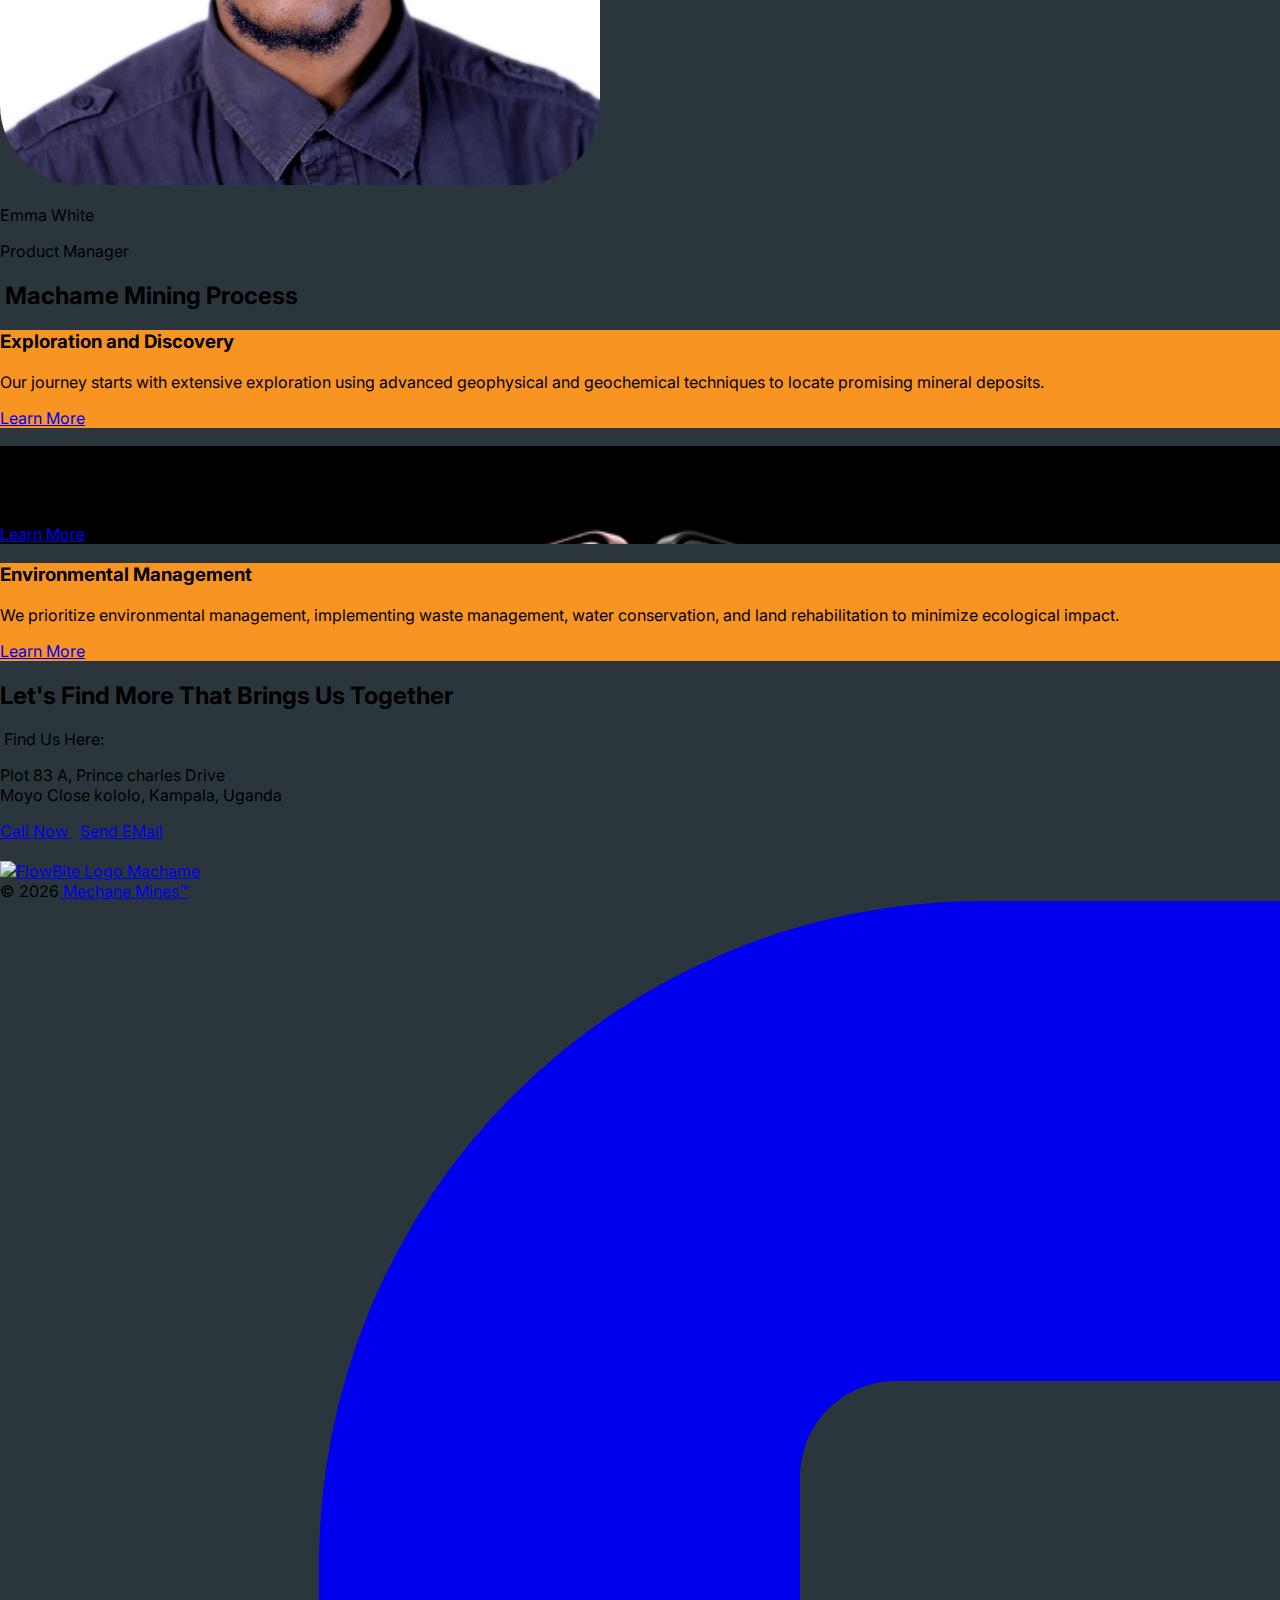
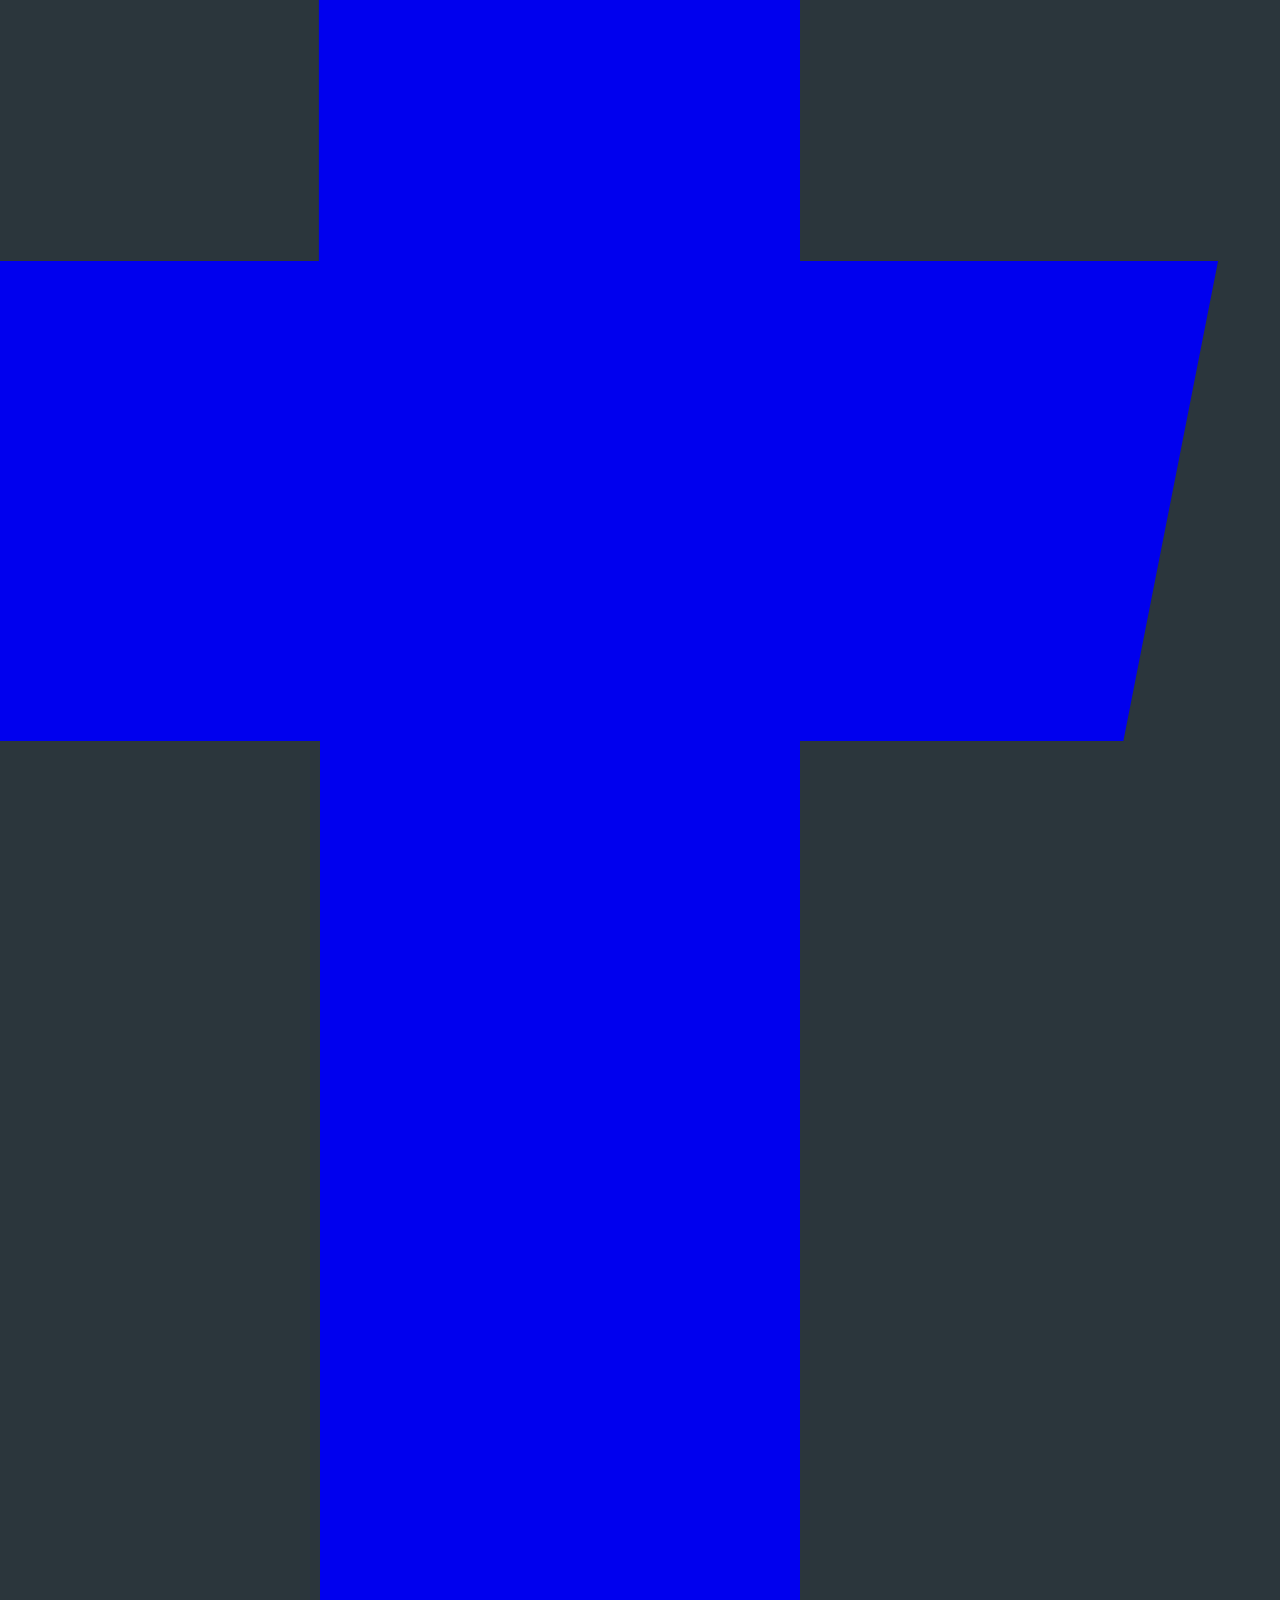
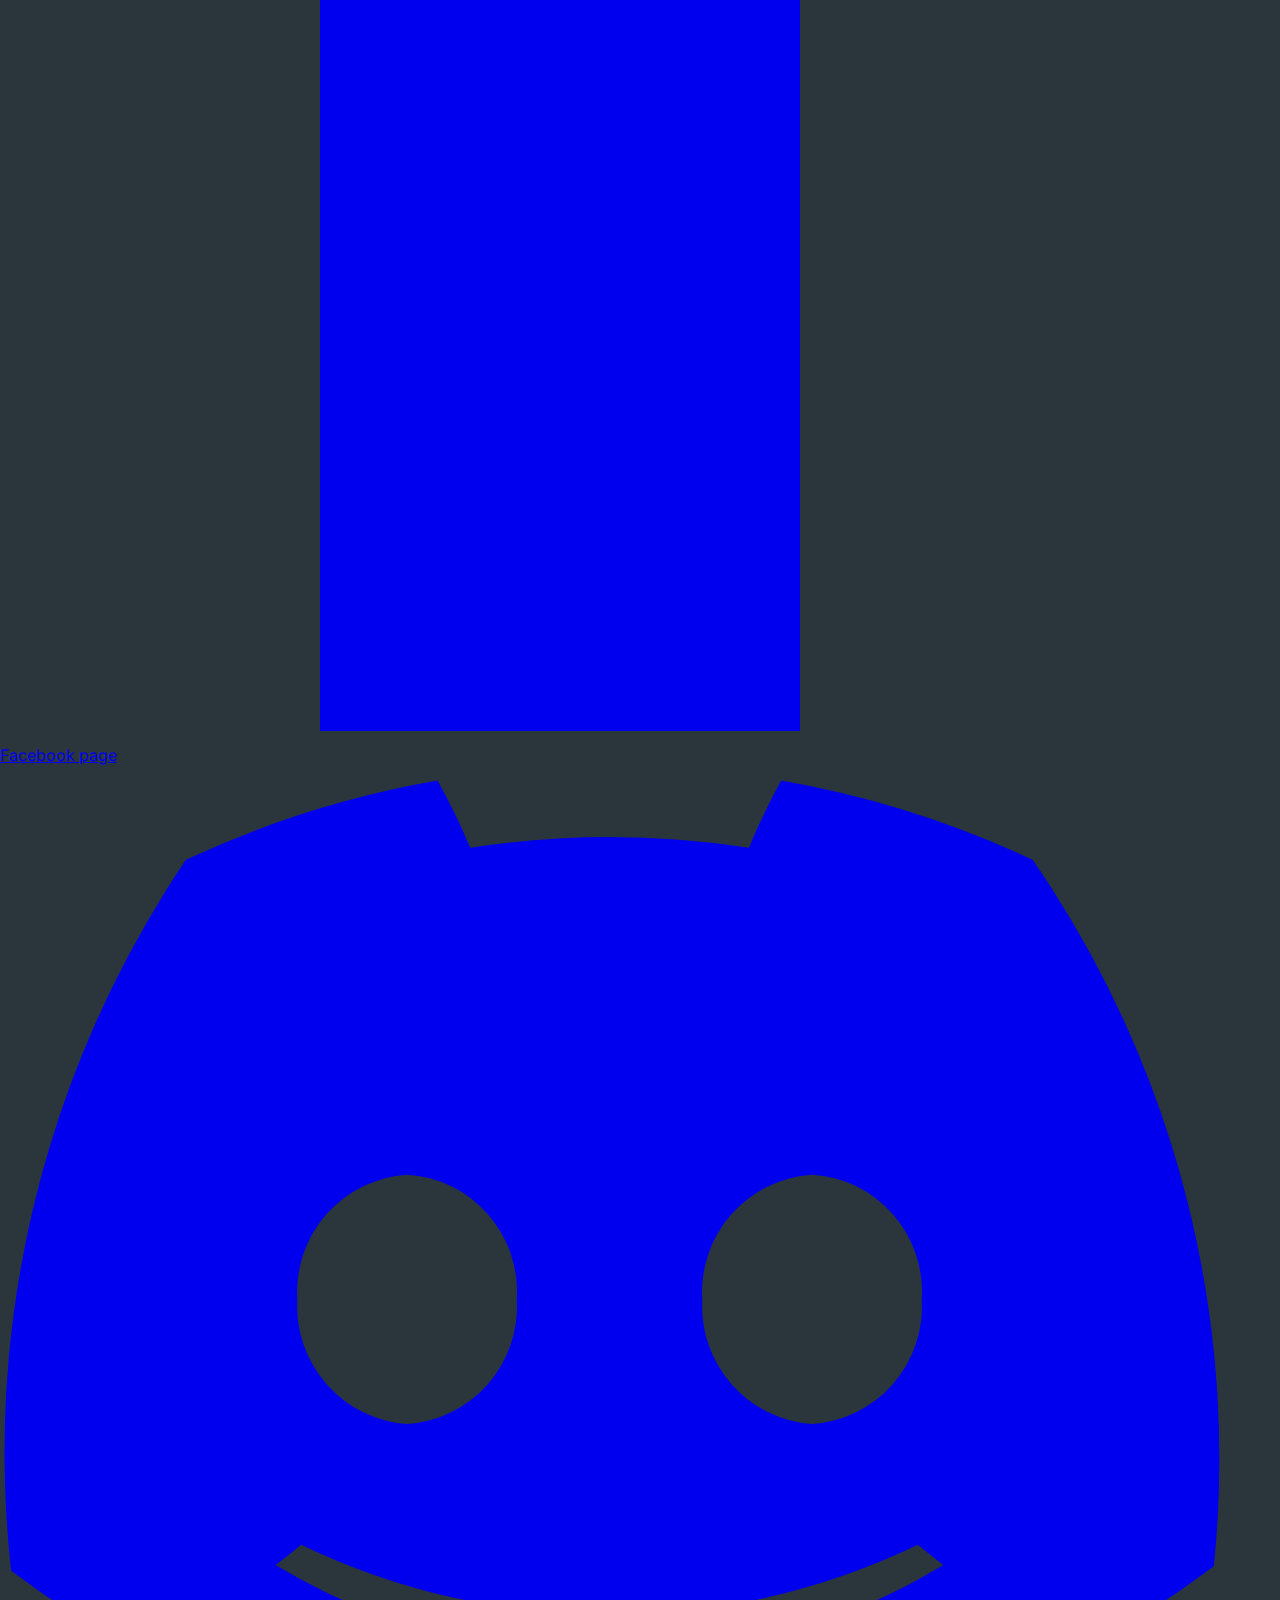
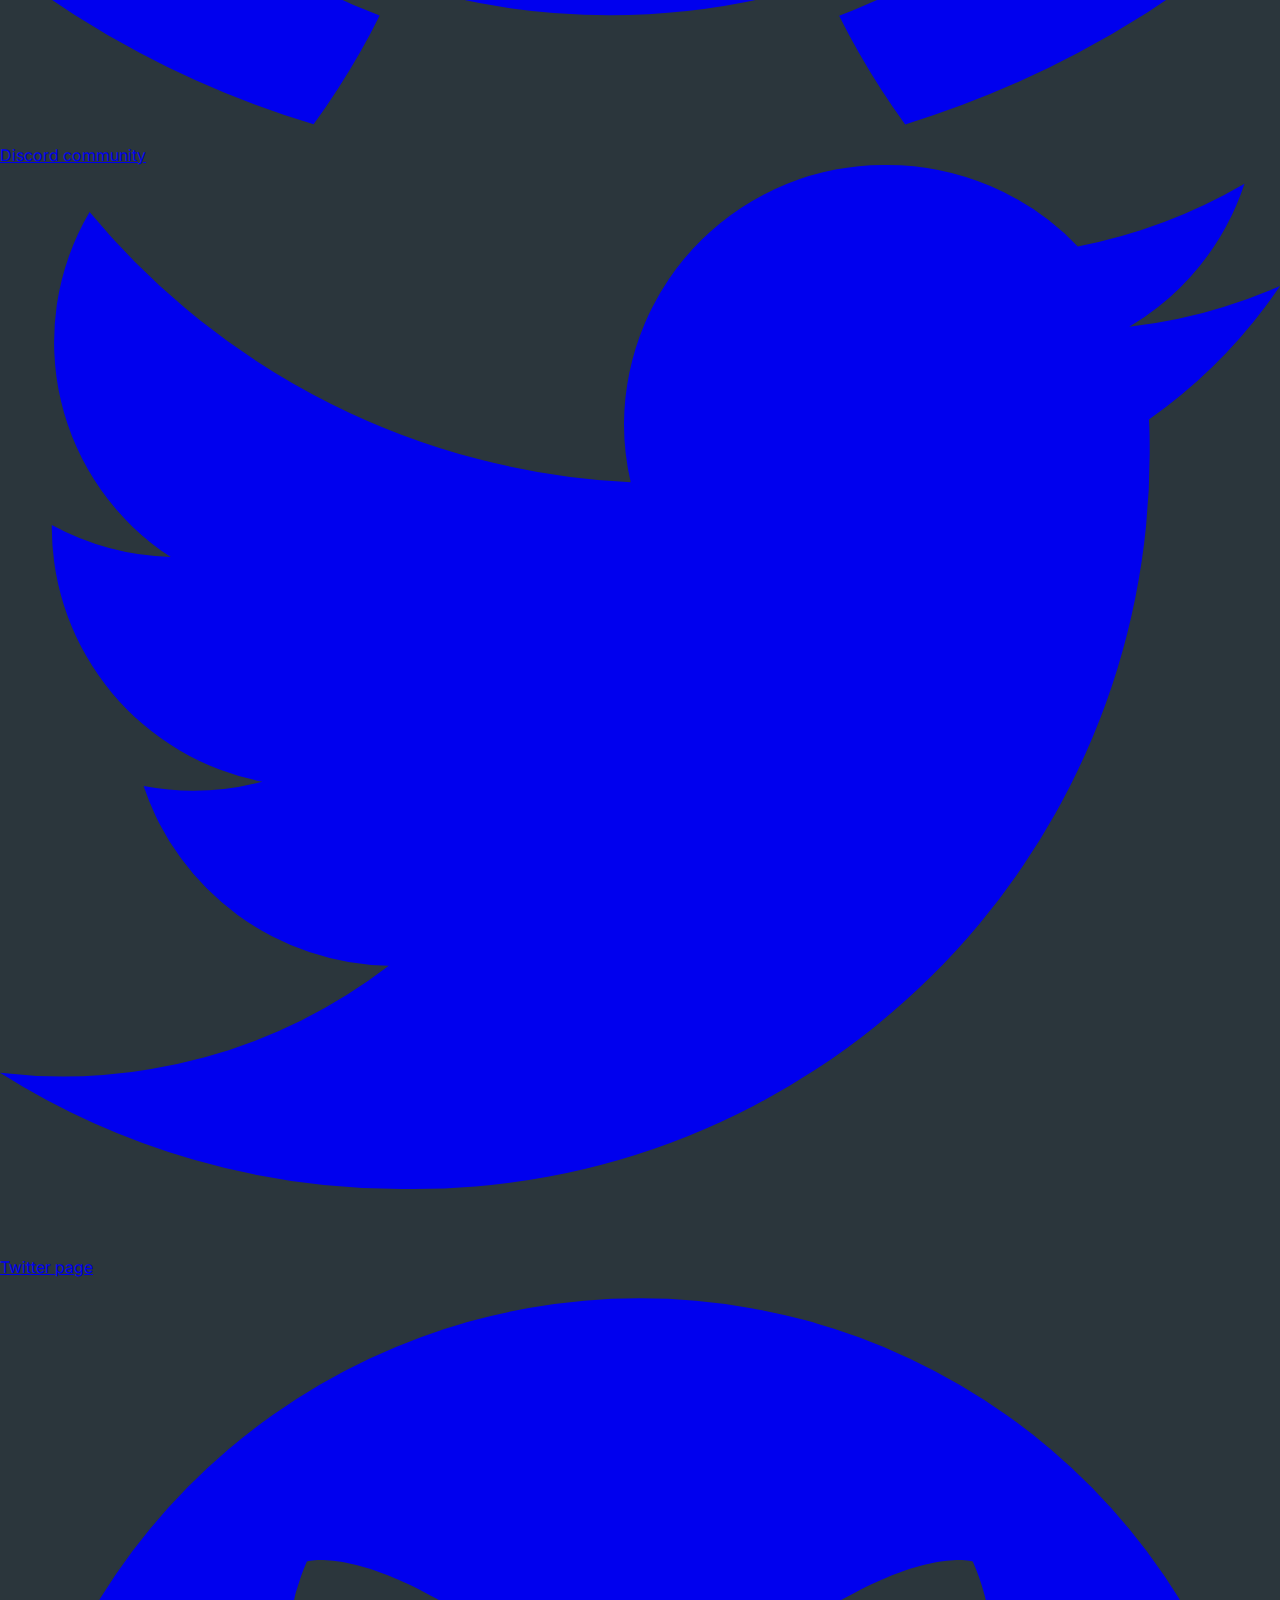
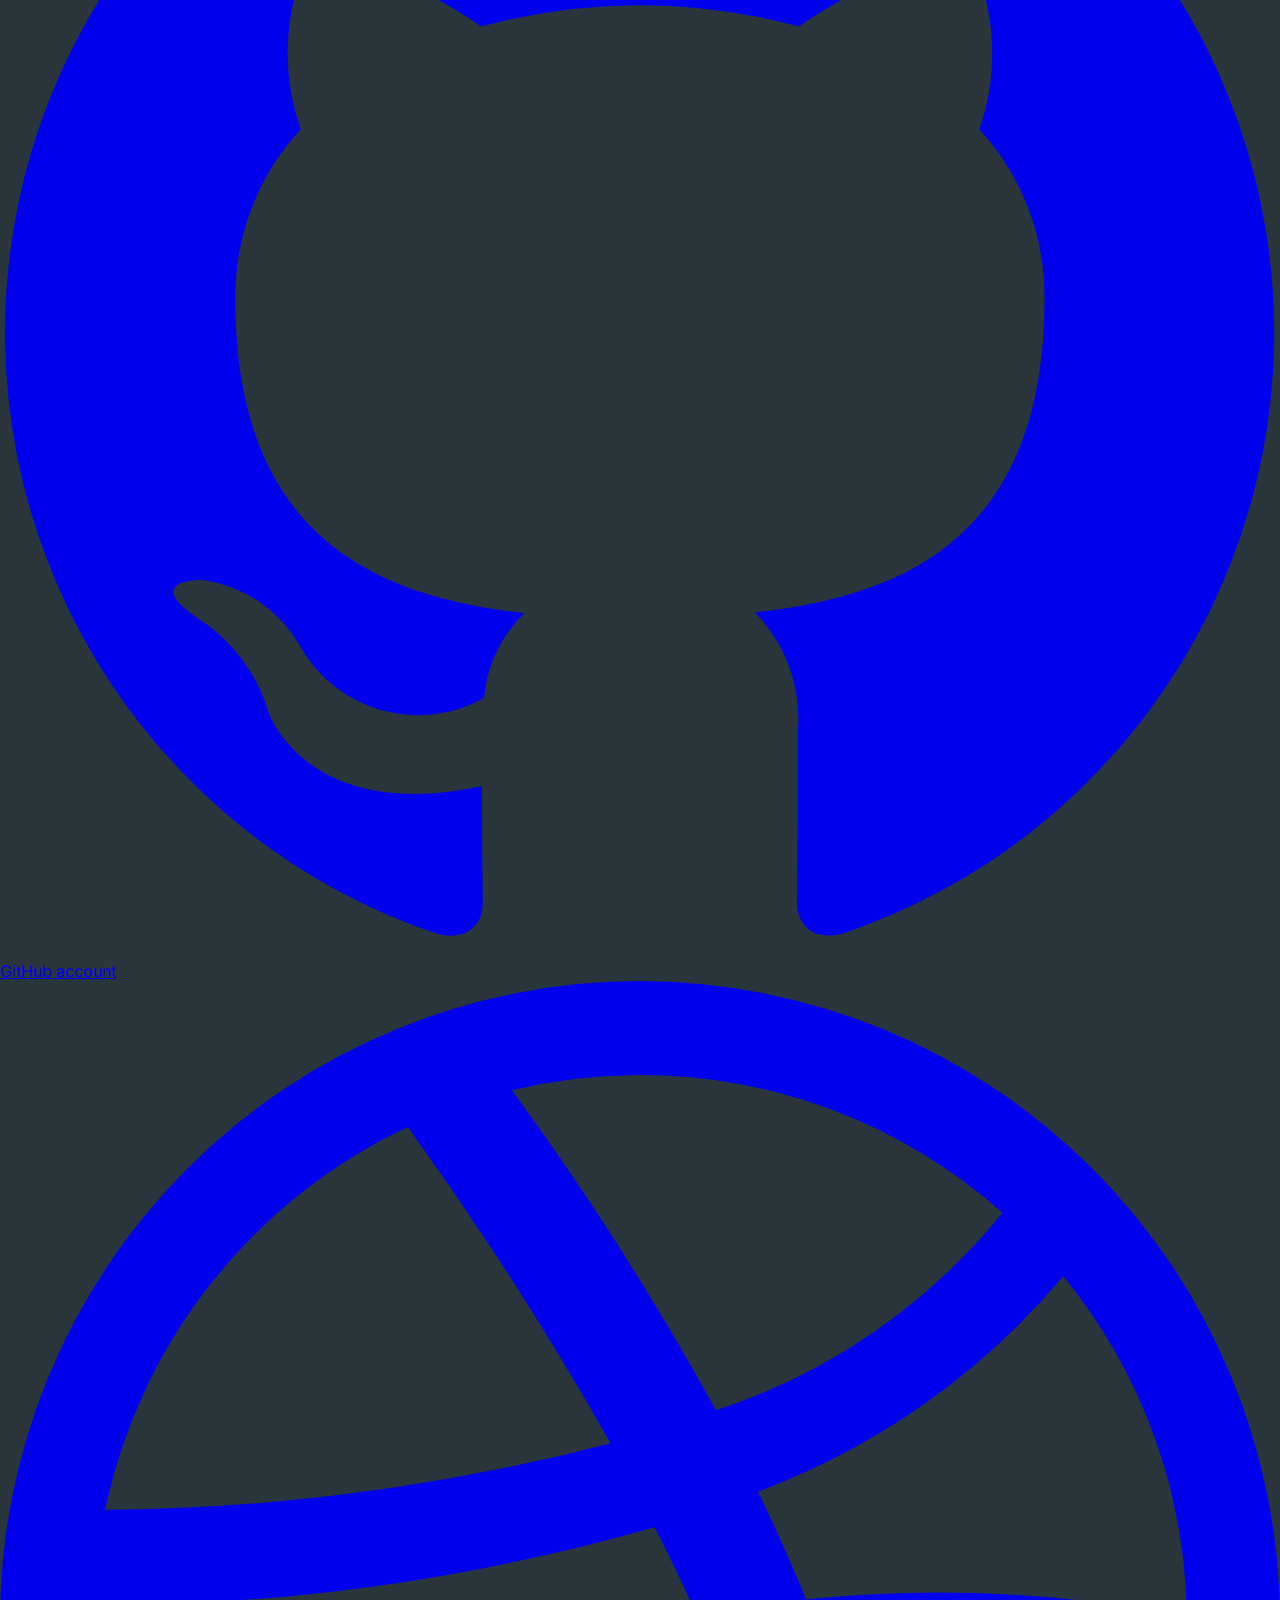
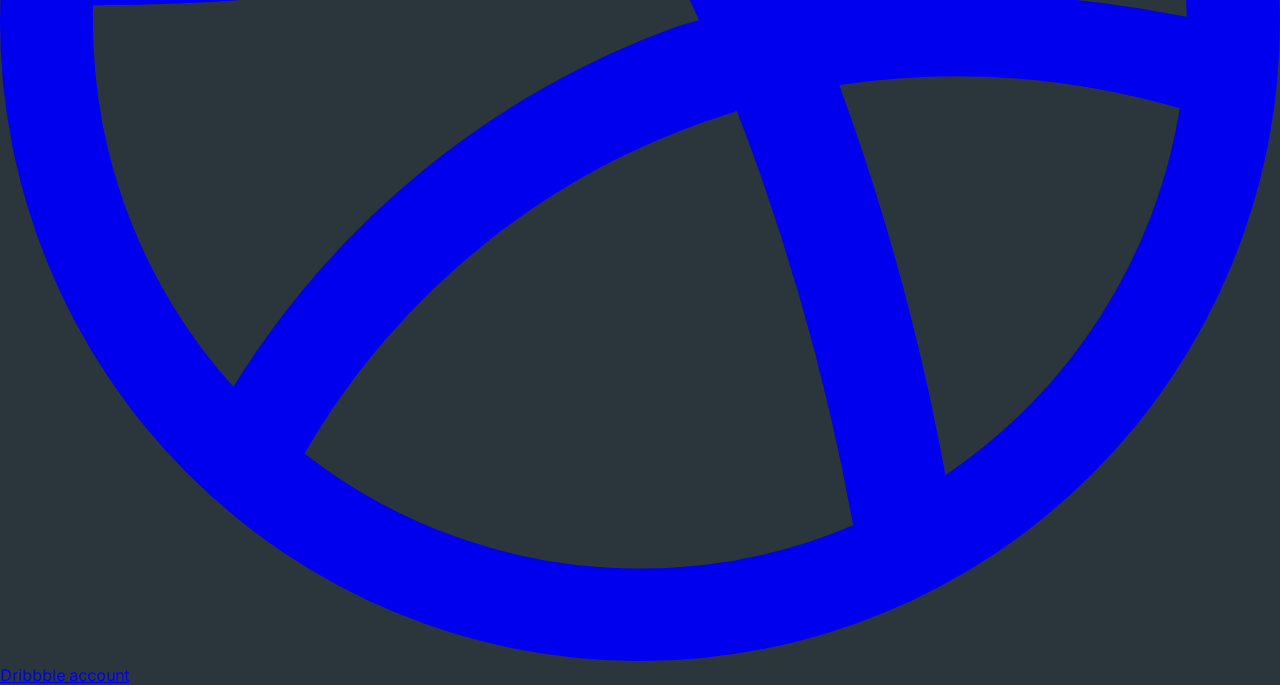
==== commit bf468b94: "improve3" ====
--- a/index.html
+++ b/index.html
@@ -127,6 +127,14 @@
       .item8 {
         animation-delay: calc(30s / 8 * (8 - 8) * -1);
       }
+      .aboutPic {
+        border-top-left-radius: 5rem;
+      }
+      .team {
+        border-top-left-radius: 5rem;
+        border-bottom-left-radius: 5rem;
+        border-bottom-right-radius: 5rem;
+      }
     </style>
   </head>
   <body>
@@ -224,11 +232,11 @@
       <!-- Content Section -->
       <div class="flex flex-col md:flex-row justify-center items-center">
         <!-- Left Container -->
-        <div class="md:w-1/3 p-2 pr-6">
+        <div class="md:w-1/3 p-2 pr-2 sm:pr-6">
           <img
             src="BOA.jfif"
             alt="Placeholder Image"
-            class="w-full h-auto rounded-tr-[12rem] md:rounded-tr-none md:rounded-tl-[12rem]"
+            class="w-full h-auto aboutPic"
           />
         </div>
         <!-- Right Container -->
@@ -272,7 +280,7 @@
         <img
           src="F.JPG"
           alt="Image 1"
-          class="rounded-tl-[5rem] rounded-bl-[5rem] rounded-br-[5rem] w-[150px] h-[150px] below-400:w-[60px] below-400:h-[60px] text-center"
+          class="team w-[150px] h-[150px] text-center"
         />
 
         <div class="p-4 text-gray-100">
@@ -284,7 +292,7 @@
         <img
           src="F.JPG"
           alt="Image 1"
-          class="rounded-tl-[5rem] rounded-bl-[5rem] rounded-br-[5rem] w-[150px] h-[150px] below-400:w-[60px] below-400:h-[60px] text-center"
+          class="team w-[150px] h-[150px] text-center"
         />
 
         <div class="p-4 text-gray-100">
@@ -296,7 +304,7 @@
         <img
           src="F.JPG"
           alt="Image 1"
-          class="rounded-tl-[5rem] rounded-bl-[5rem] rounded-br-[5rem] w-[150px] h-[150px] below-400:w-[60px] below-400:h-[60px] text-center"
+          class="team w-[150px] h-[150px] text-center"
         />
 
         <div class="p-4 text-gray-100">
@@ -308,7 +316,7 @@
         <img
           src="F.JPG"
           alt="Image 1"
-          class="rounded-tl-[5rem] rounded-bl-[5rem] rounded-br-[5rem] w-[150px] h-[150px] below-400:w-[60px] below-400:h-[60px] text-center"
+          class="team w-[150px] h-[150px] text-center"
         />
 
         <div class="p-4 text-gray-100">
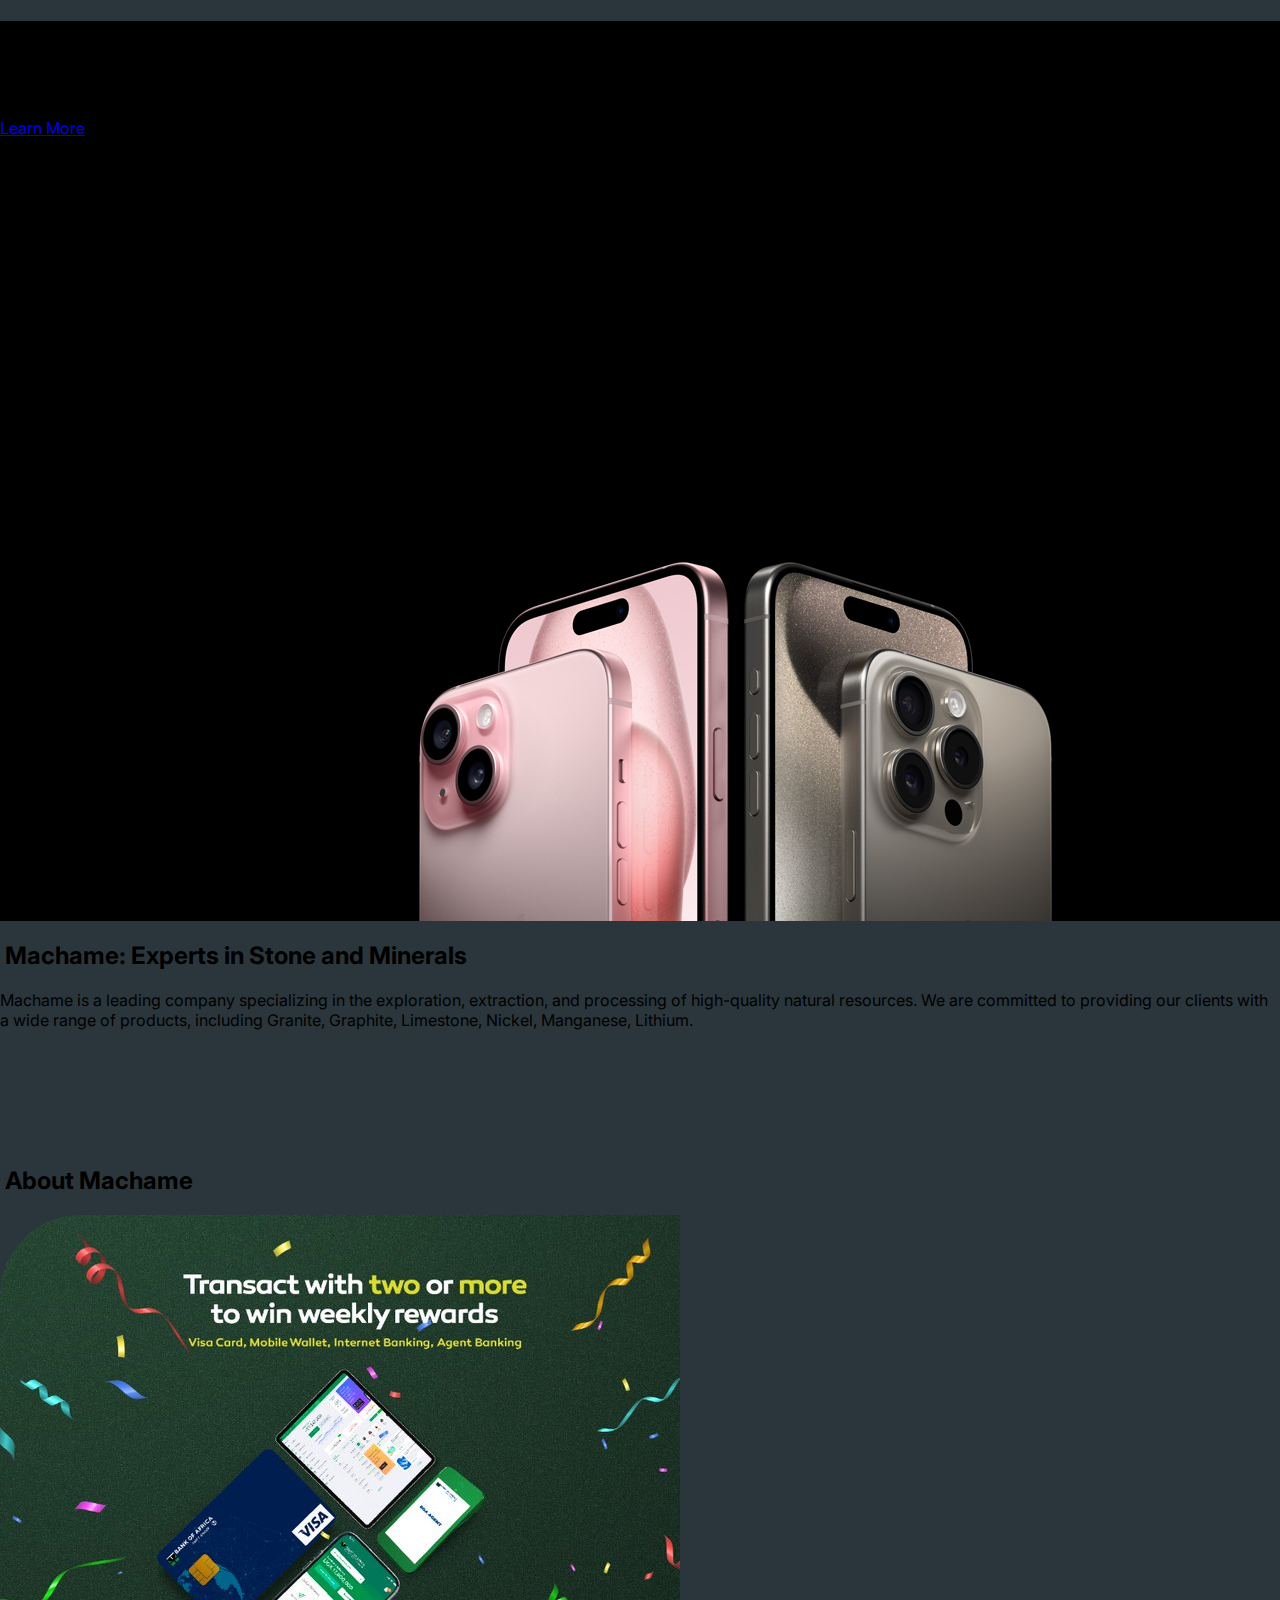
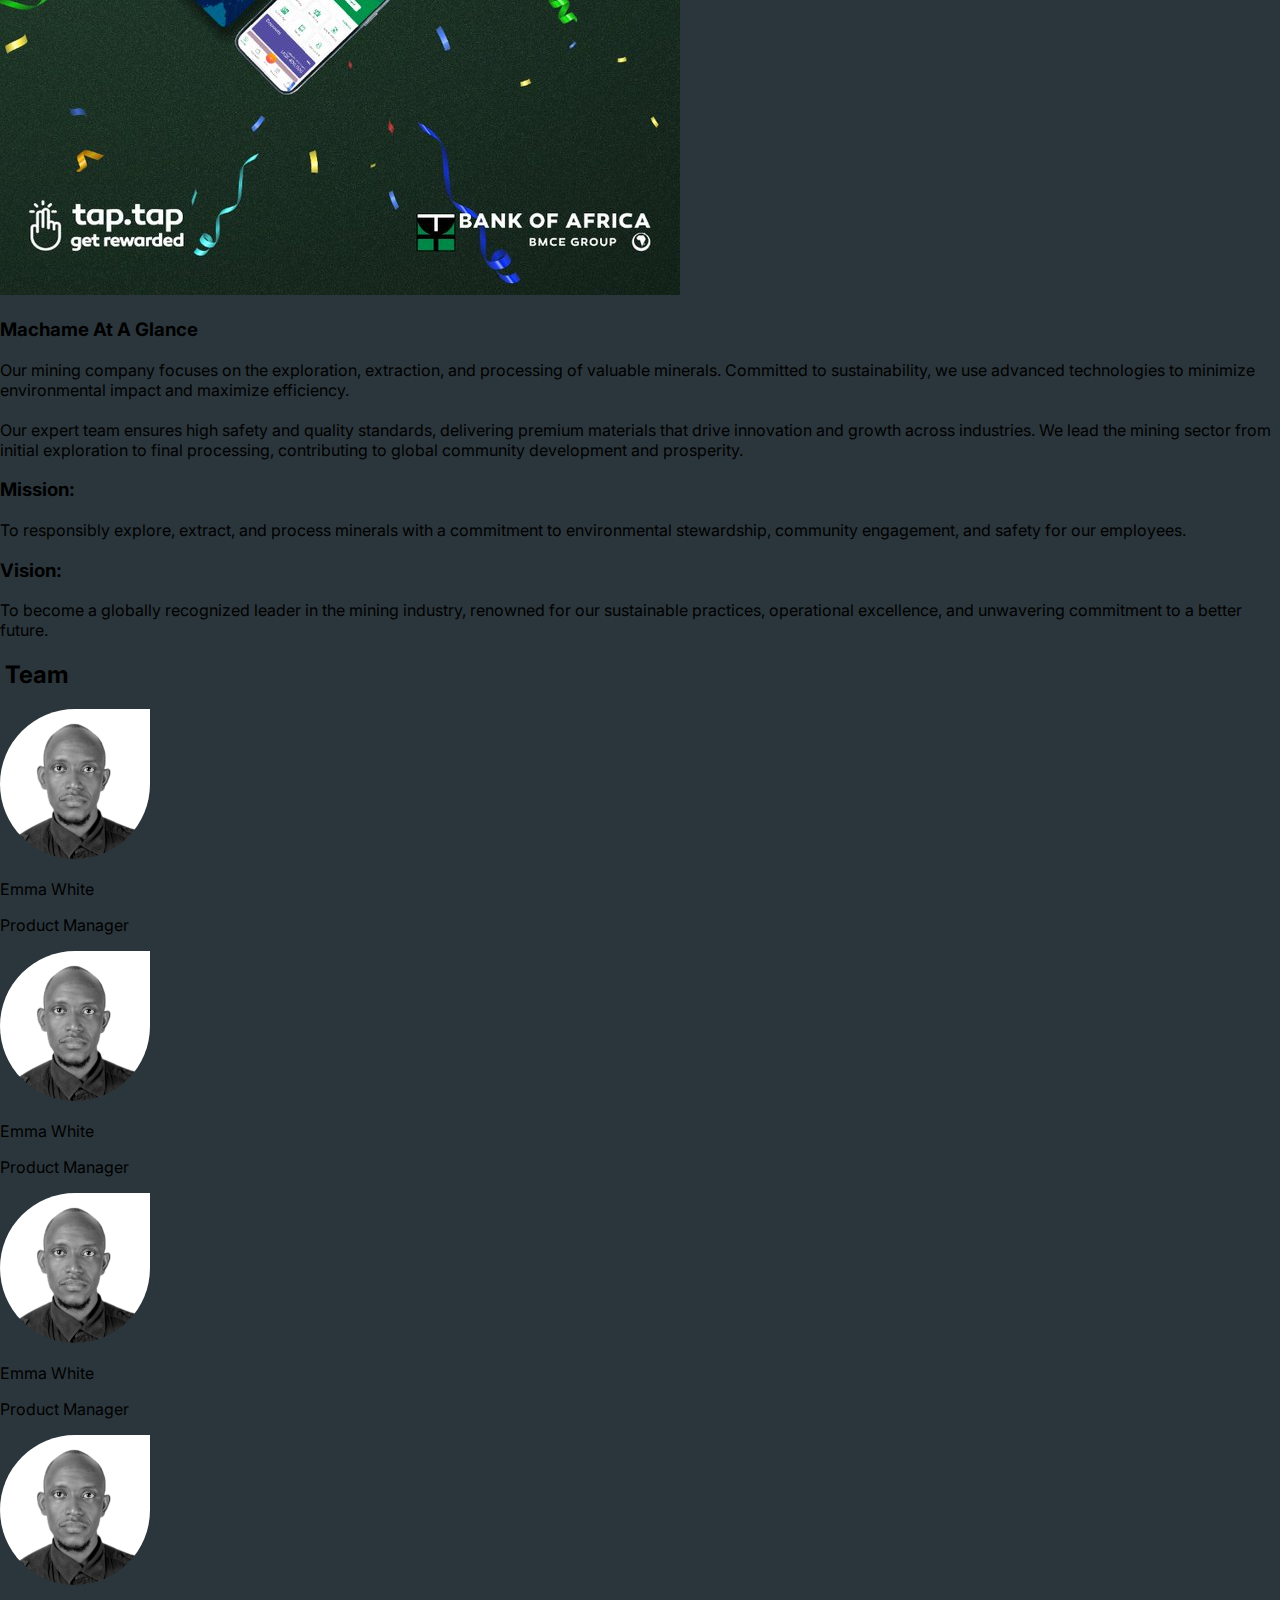
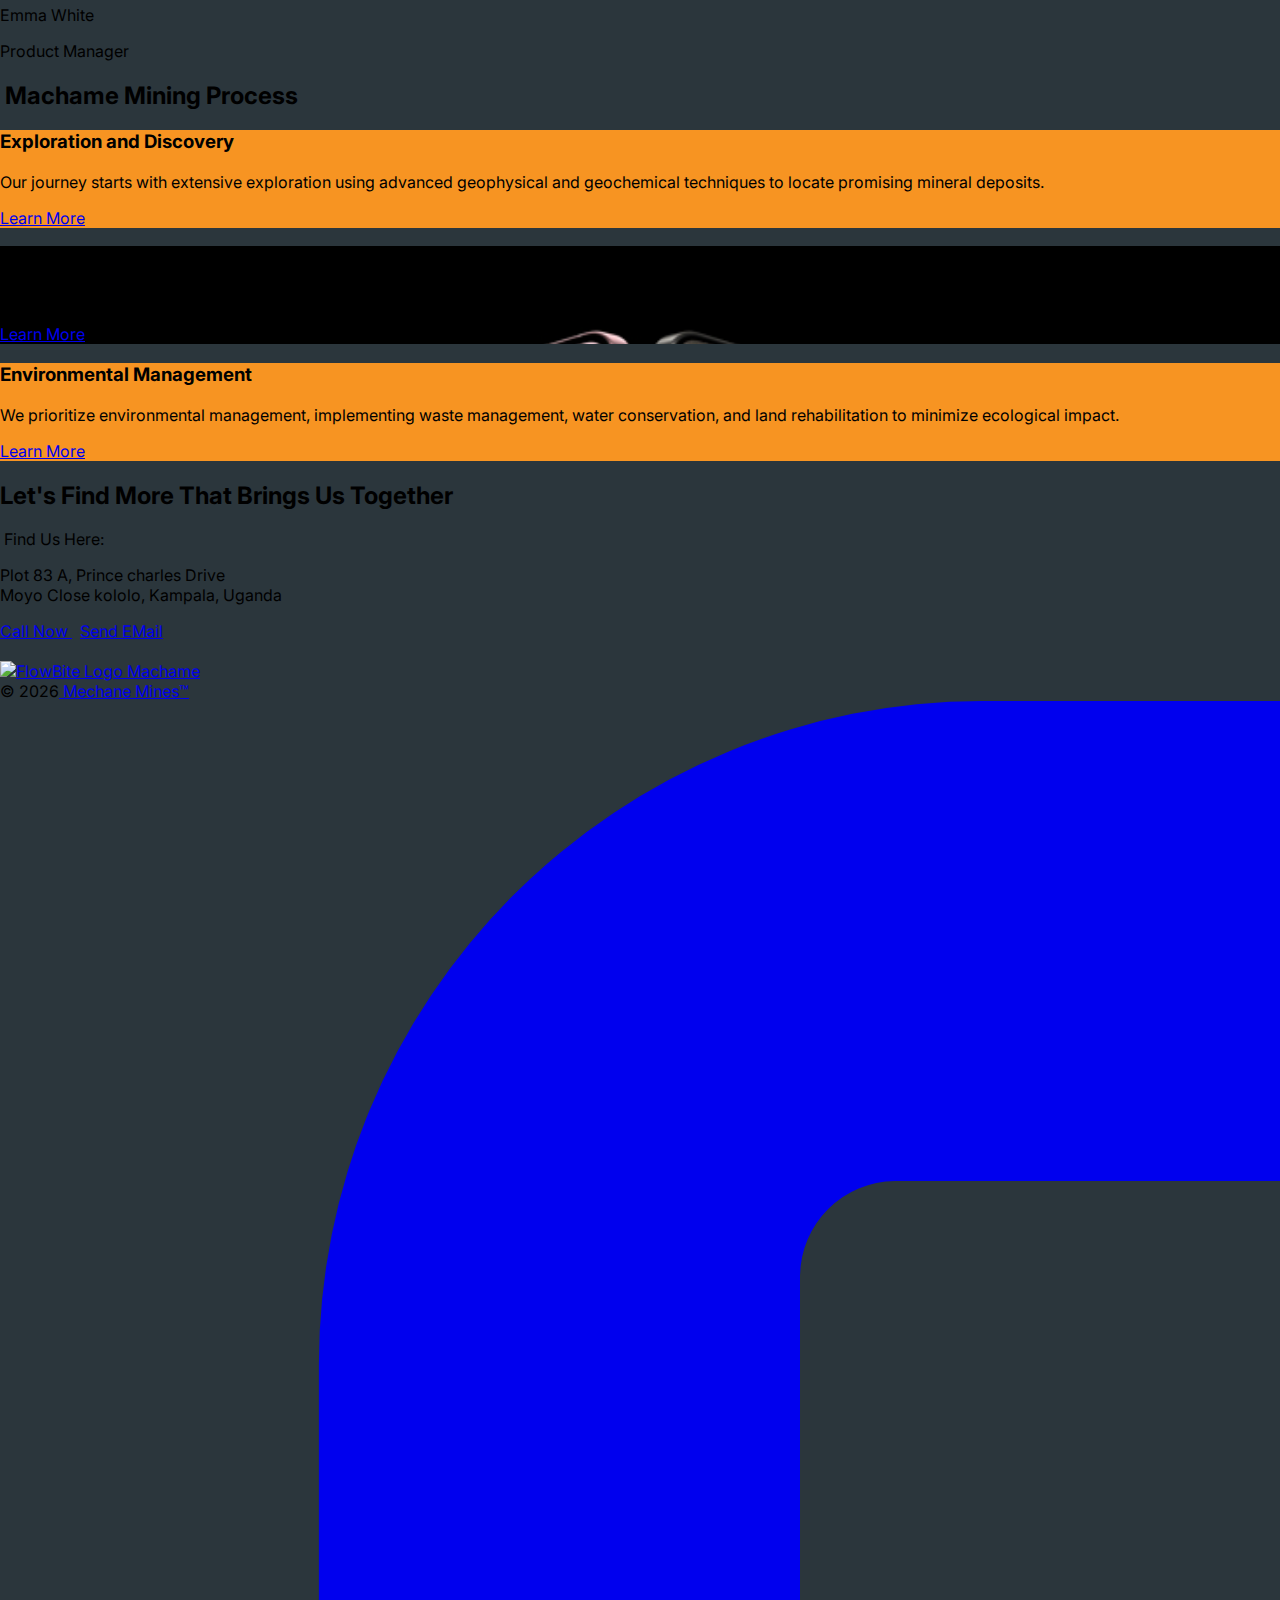
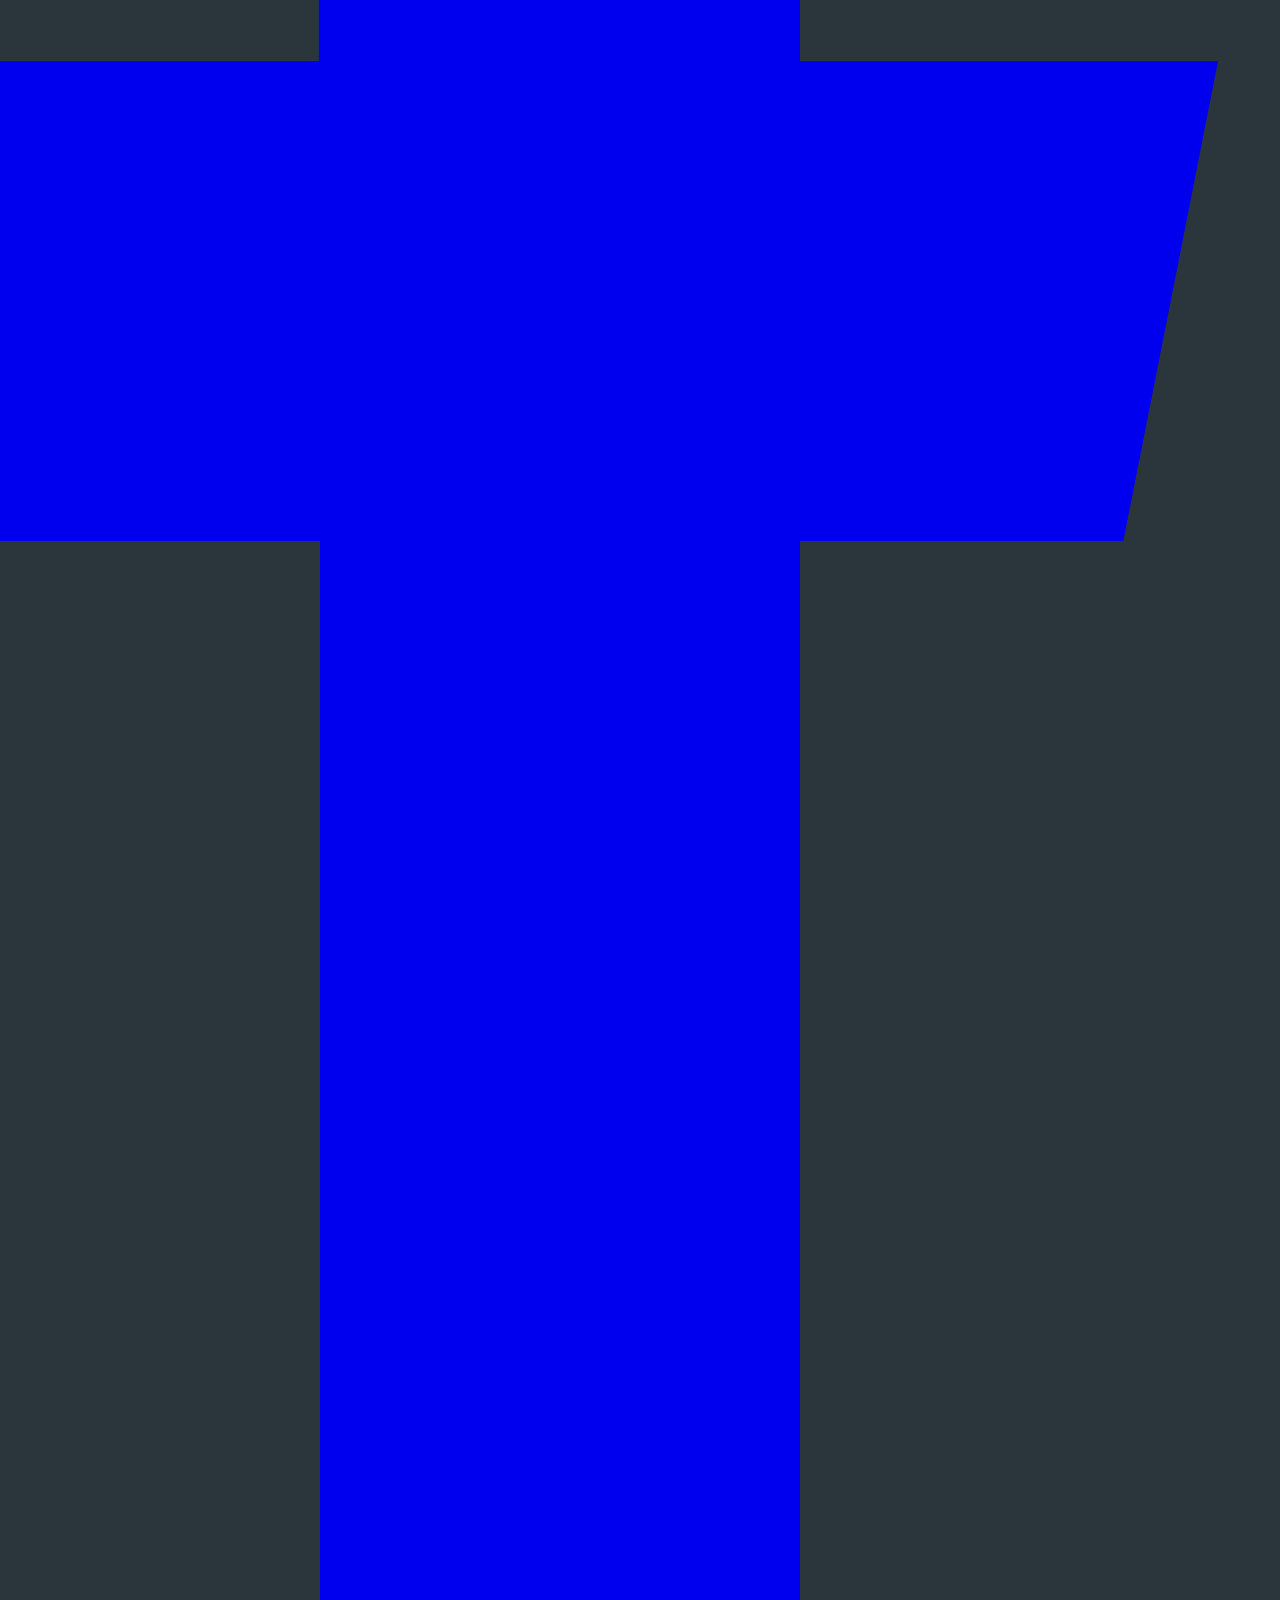
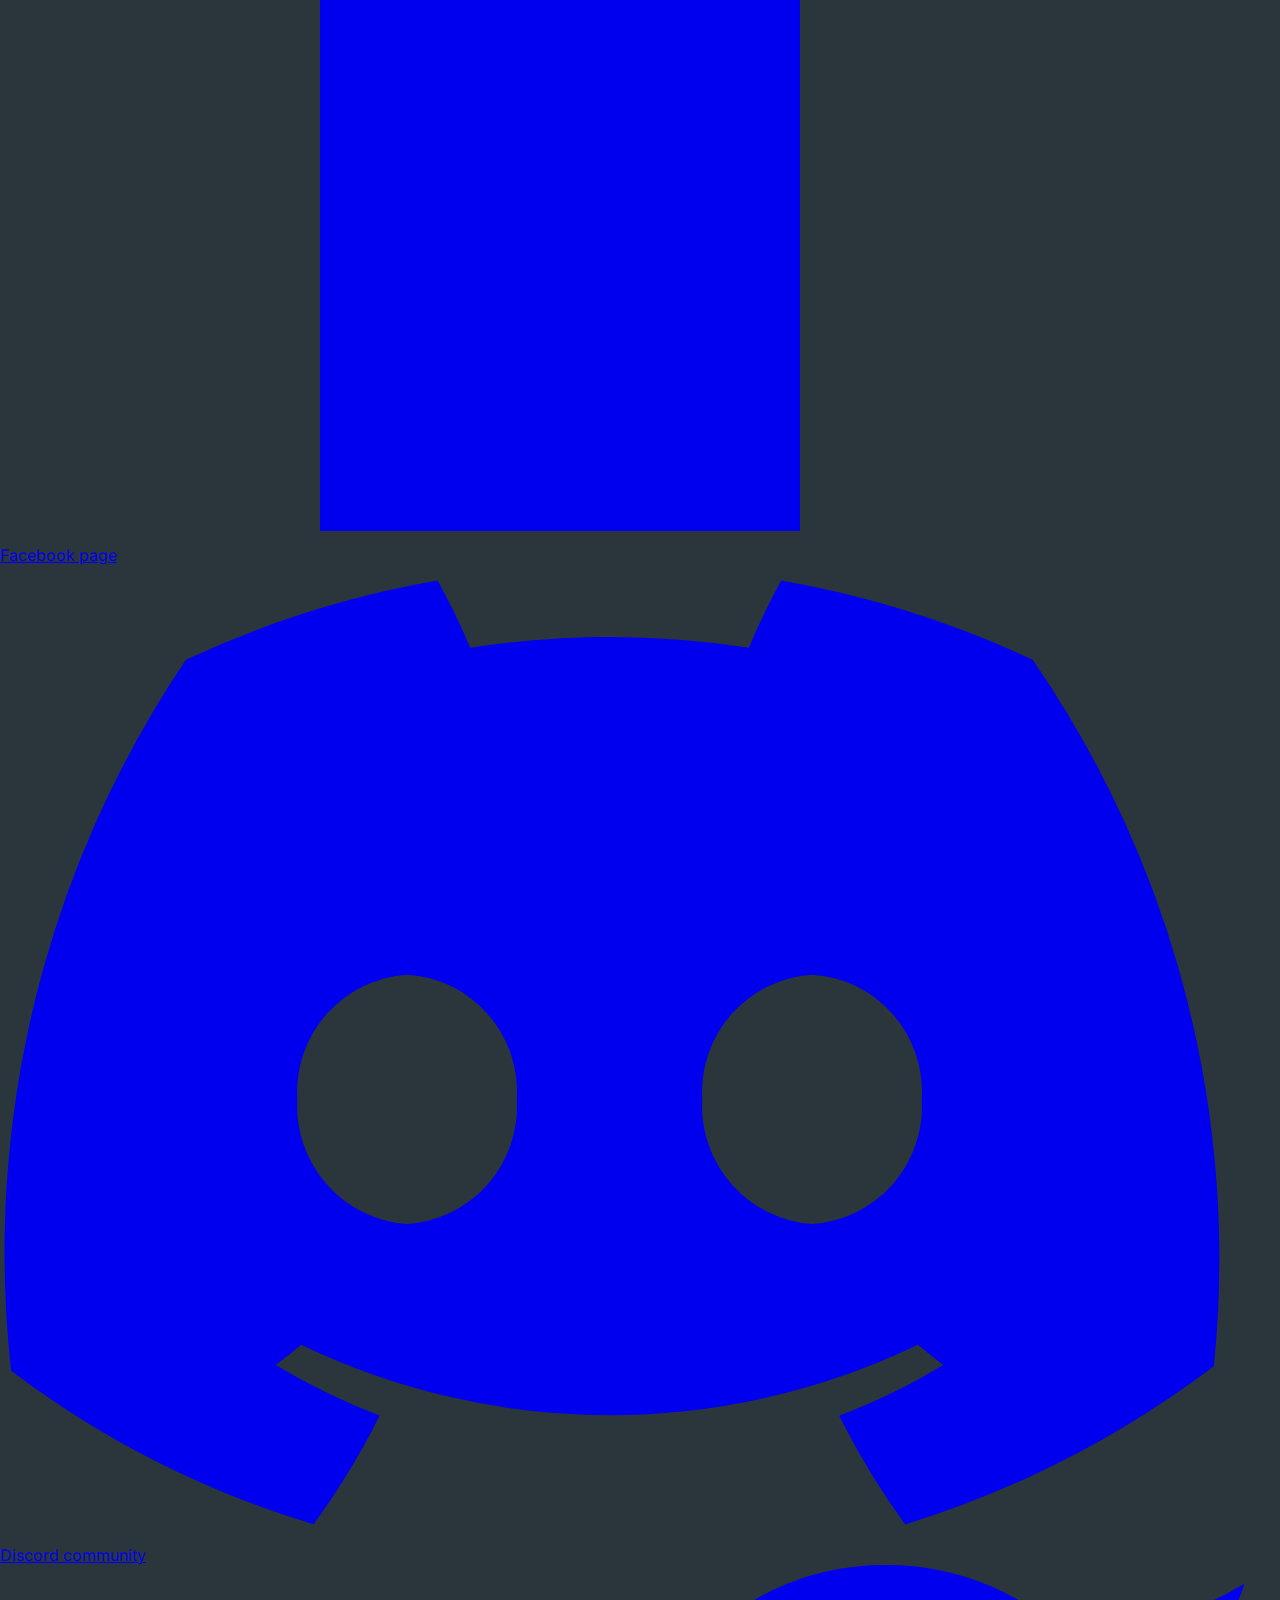
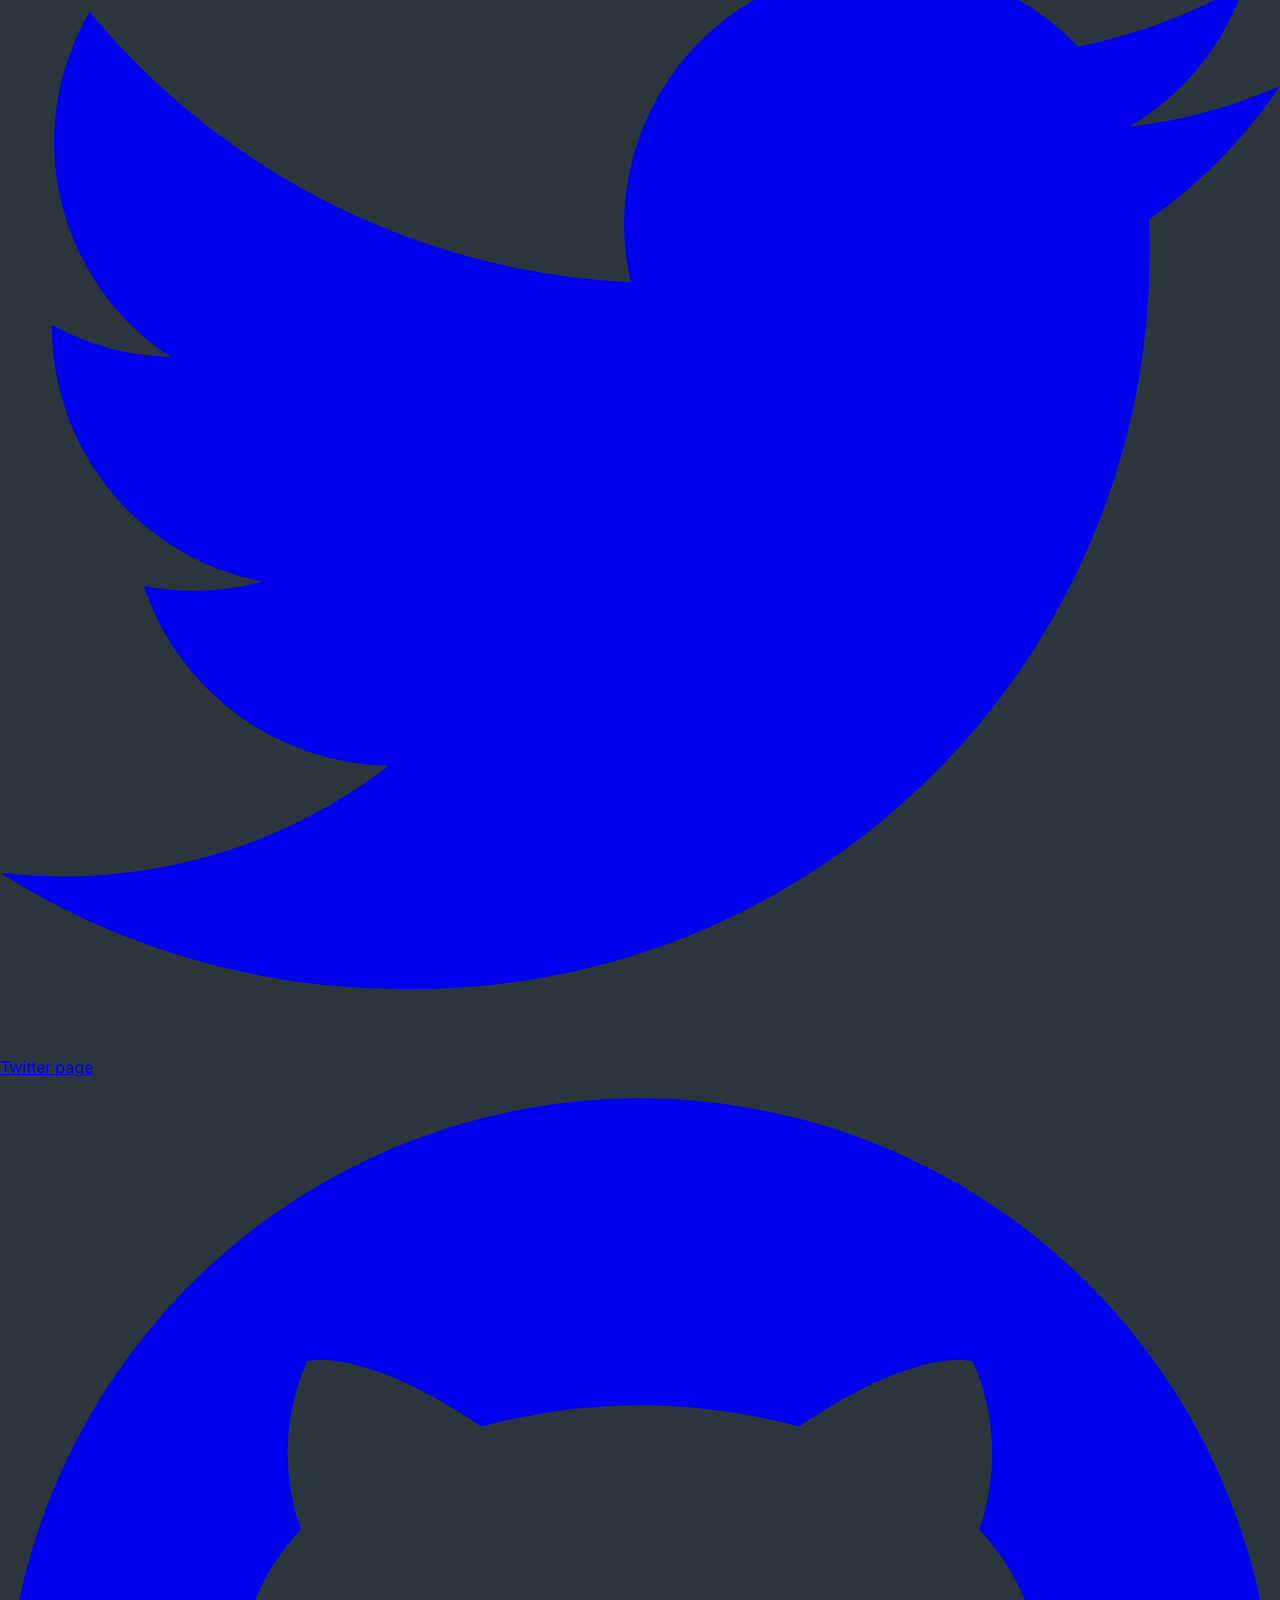
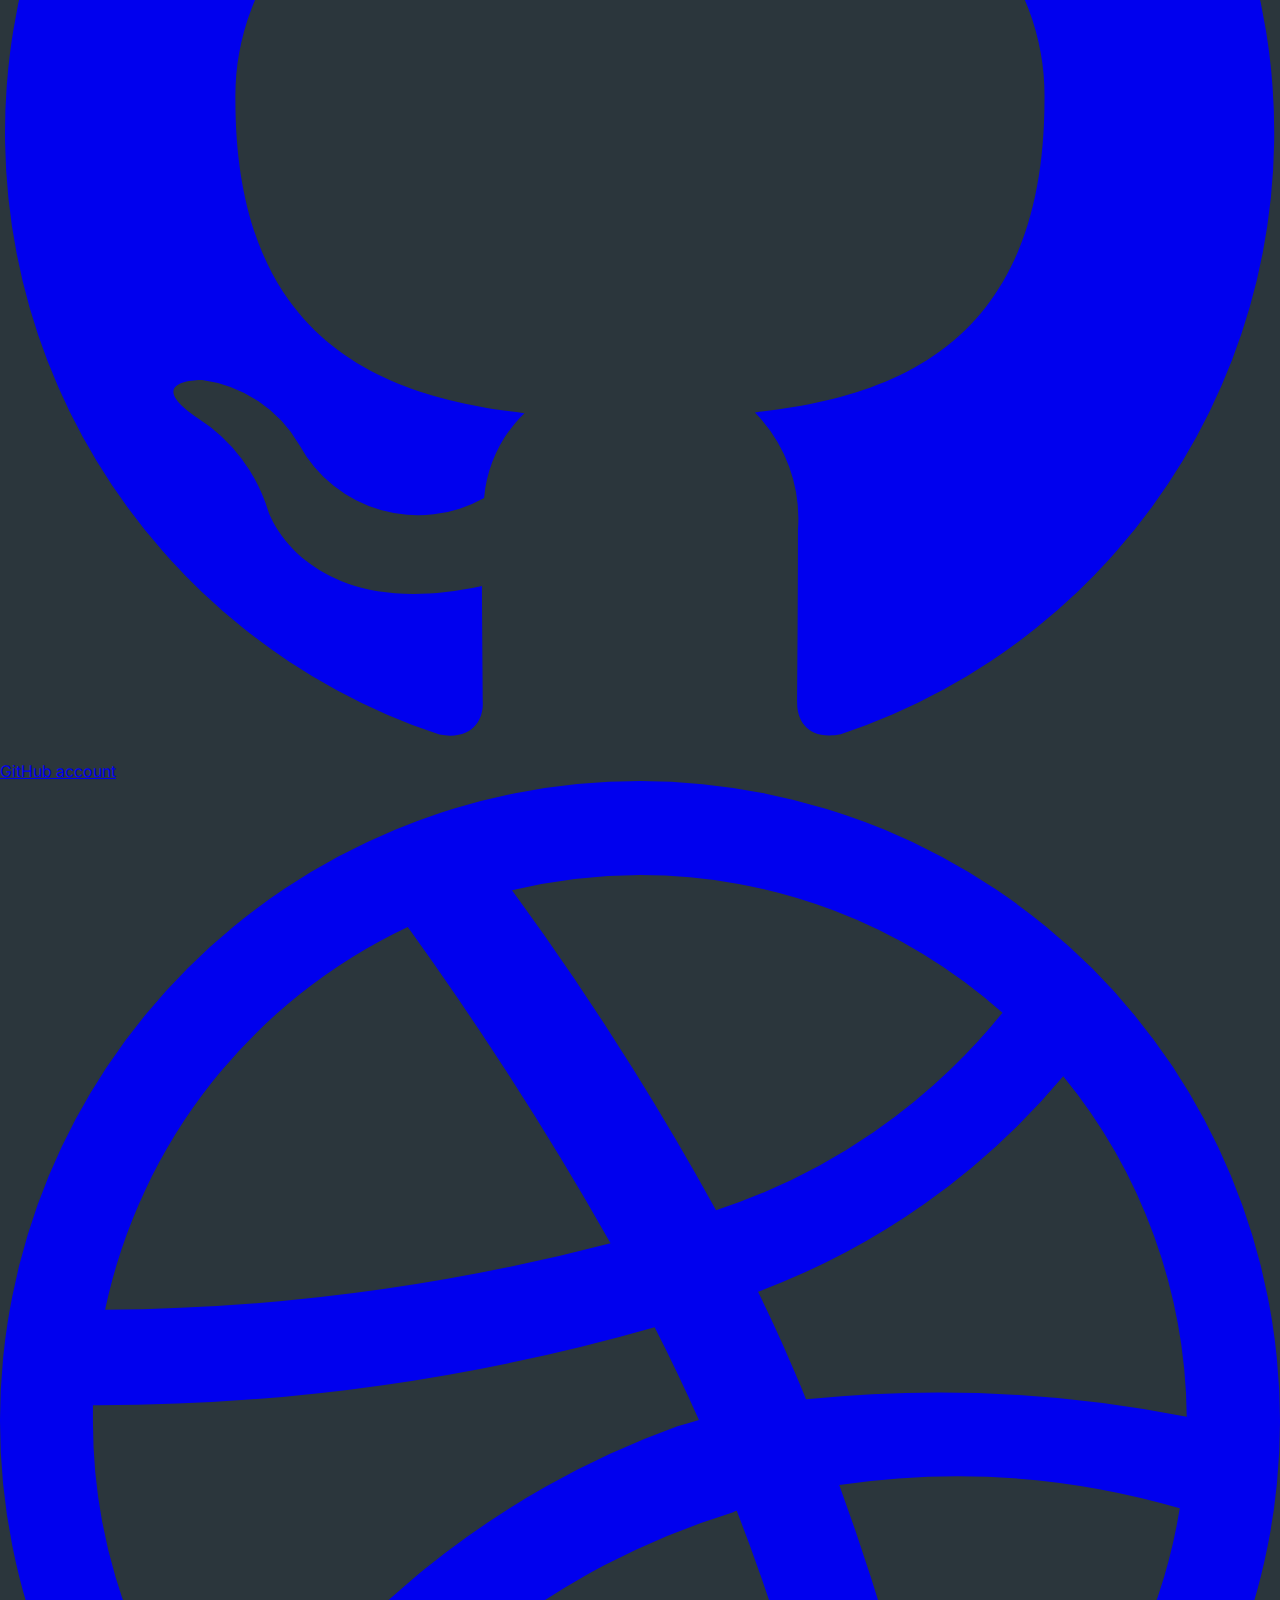
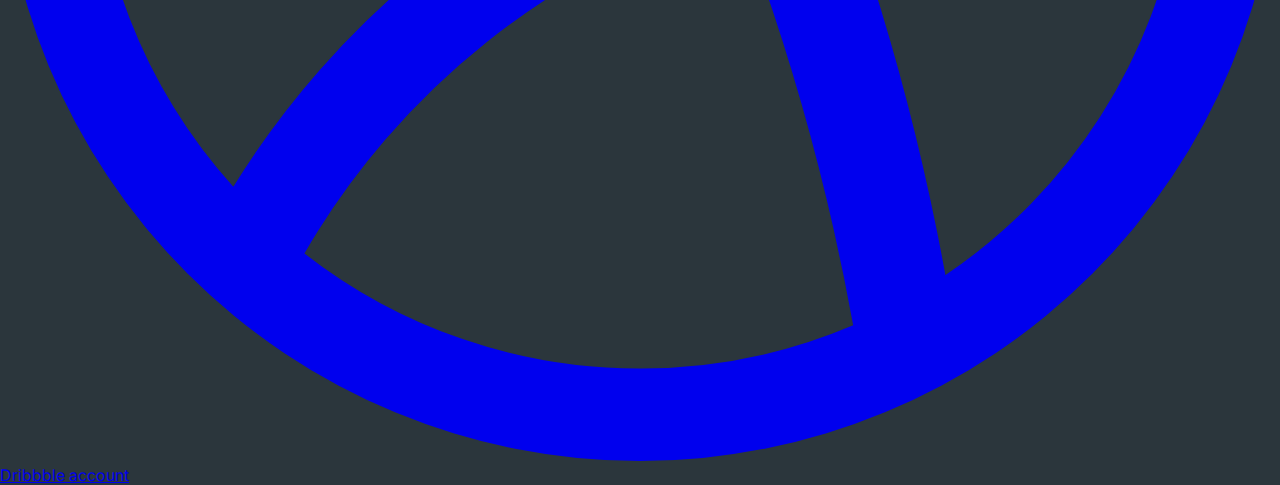
==== commit 8e459662: "safarics" ====
--- a/index.html
+++ b/index.html
@@ -134,6 +134,9 @@
         border-top-left-radius: 5rem;
         border-bottom-left-radius: 5rem;
         border-bottom-right-radius: 5rem;
+        width: 150px;
+        height: 150px;
+        filter: grayscale(3);
       }
     </style>
   </head>
@@ -277,11 +280,7 @@
     </div>
     <div class="flex flex-wrap justify-center gap-2 sm:gap-4">
       <div>
-        <img
-          src="F.JPG"
-          alt="Image 1"
-          class="team w-[150px] h-[150px] text-center"
-        />
+        <img src="F.JPG" alt="Image 1" class="team text-center" />
 
         <div class="p-4 text-gray-100">
           <p class="font-bold">Emma White</p>
@@ -292,7 +291,7 @@
         <img
           src="F.JPG"
           alt="Image 1"
-          class="team w-[150px] h-[150px] text-center"
+          class="team text-center w-[150px] h-[150px] below-321:w-[60px] below-581:h-[60px]"
         />
 
         <div class="p-4 text-gray-100">
@@ -304,7 +303,7 @@
         <img
           src="F.JPG"
           alt="Image 1"
-          class="team w-[150px] h-[150px] text-center"
+          class="team text-center w-[150px] h-[150px] below-321:w-[60px] below-581:h-[60px]"
         />
 
         <div class="p-4 text-gray-100">
@@ -316,7 +315,7 @@
         <img
           src="F.JPG"
           alt="Image 1"
-          class="team w-[150px] h-[150px] text-center"
+          class="team text-center w-[150px] h-[150px] below-321:w-[60px] below-581:h-[60px]"
         />
 
         <div class="p-4 text-gray-100">
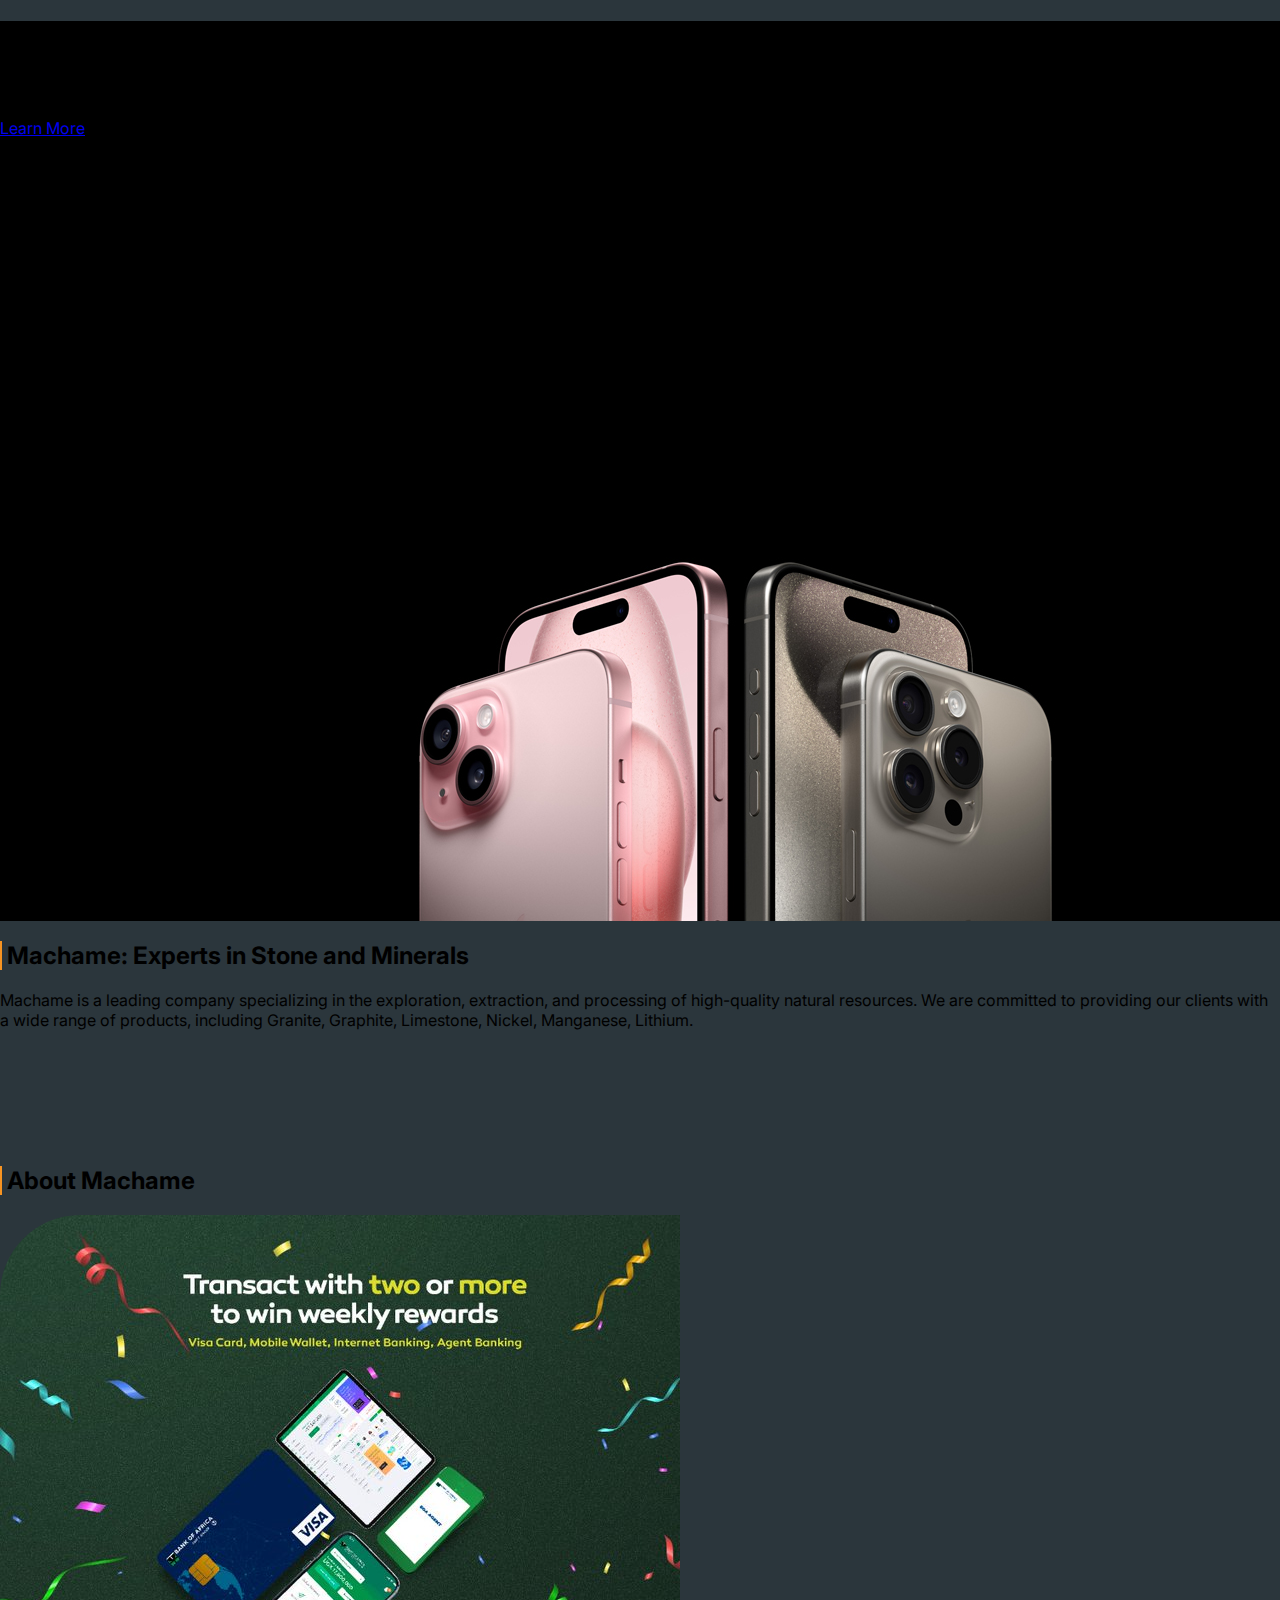
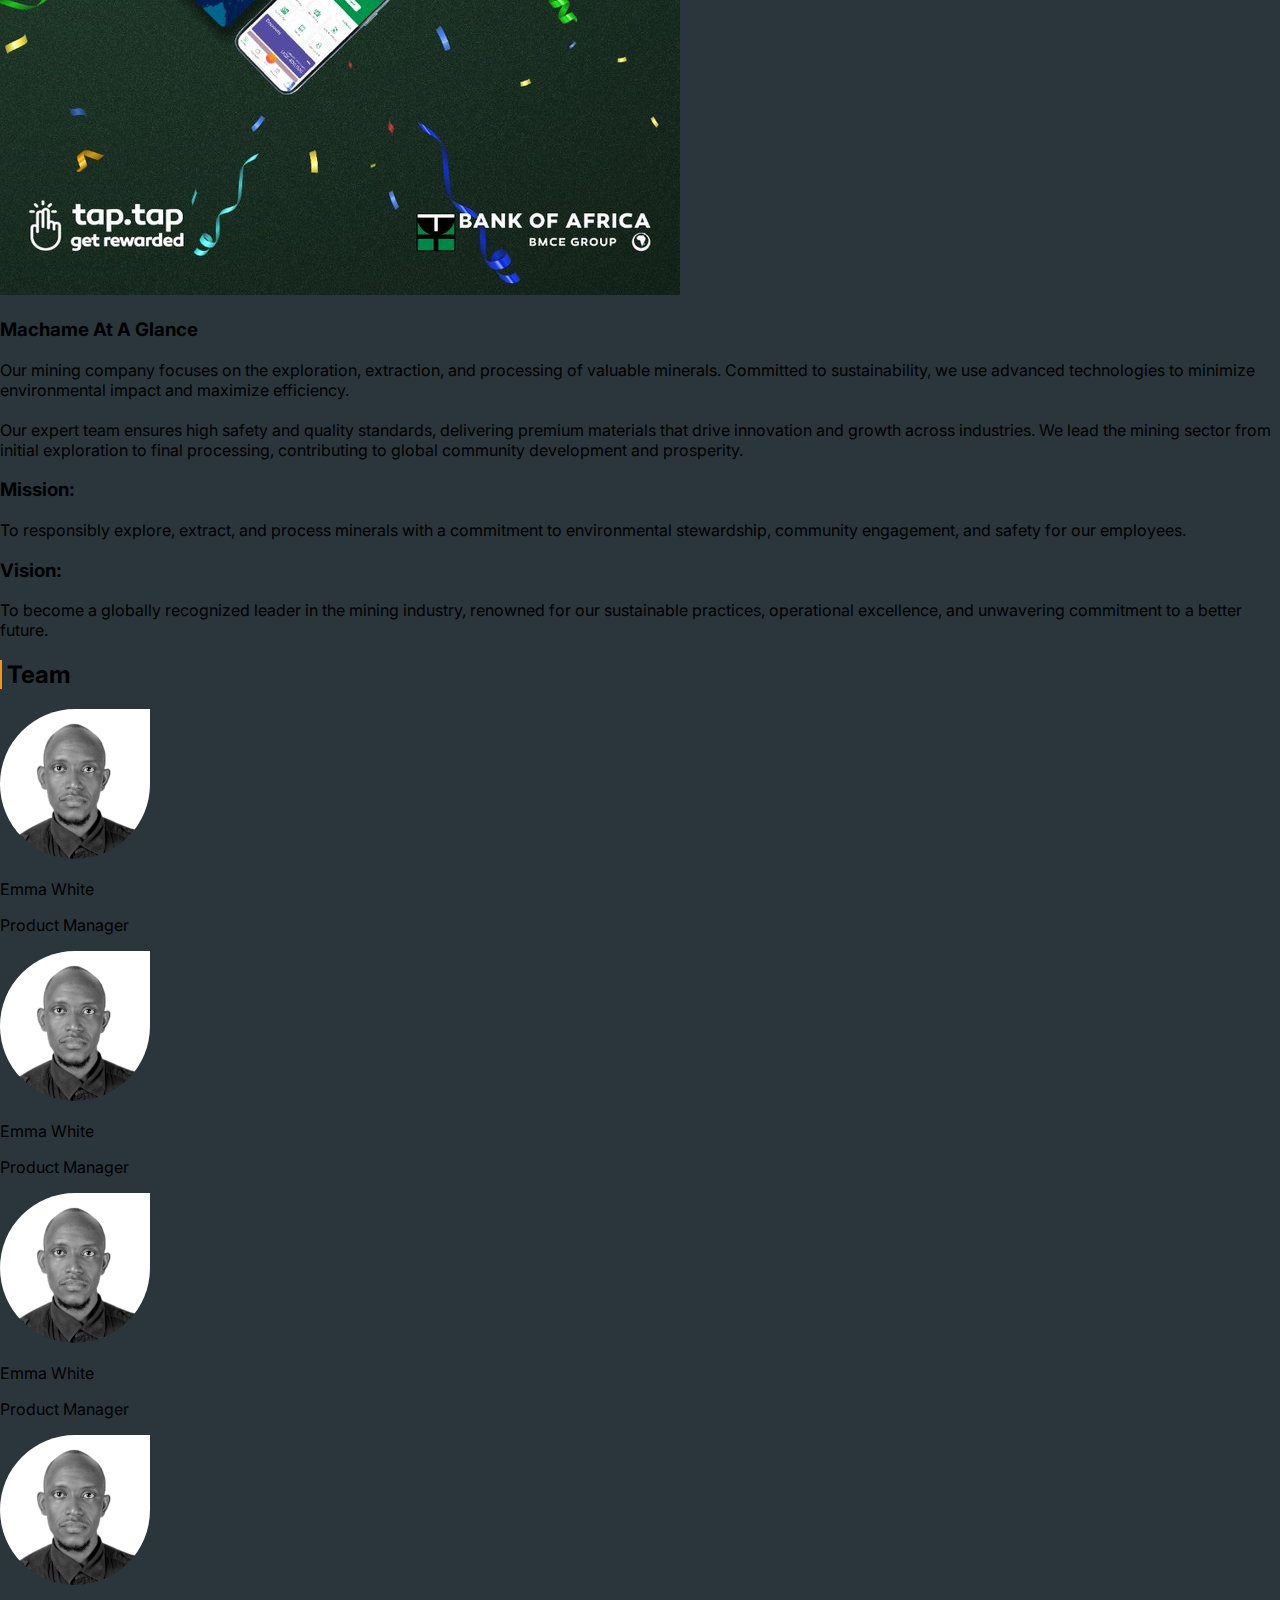
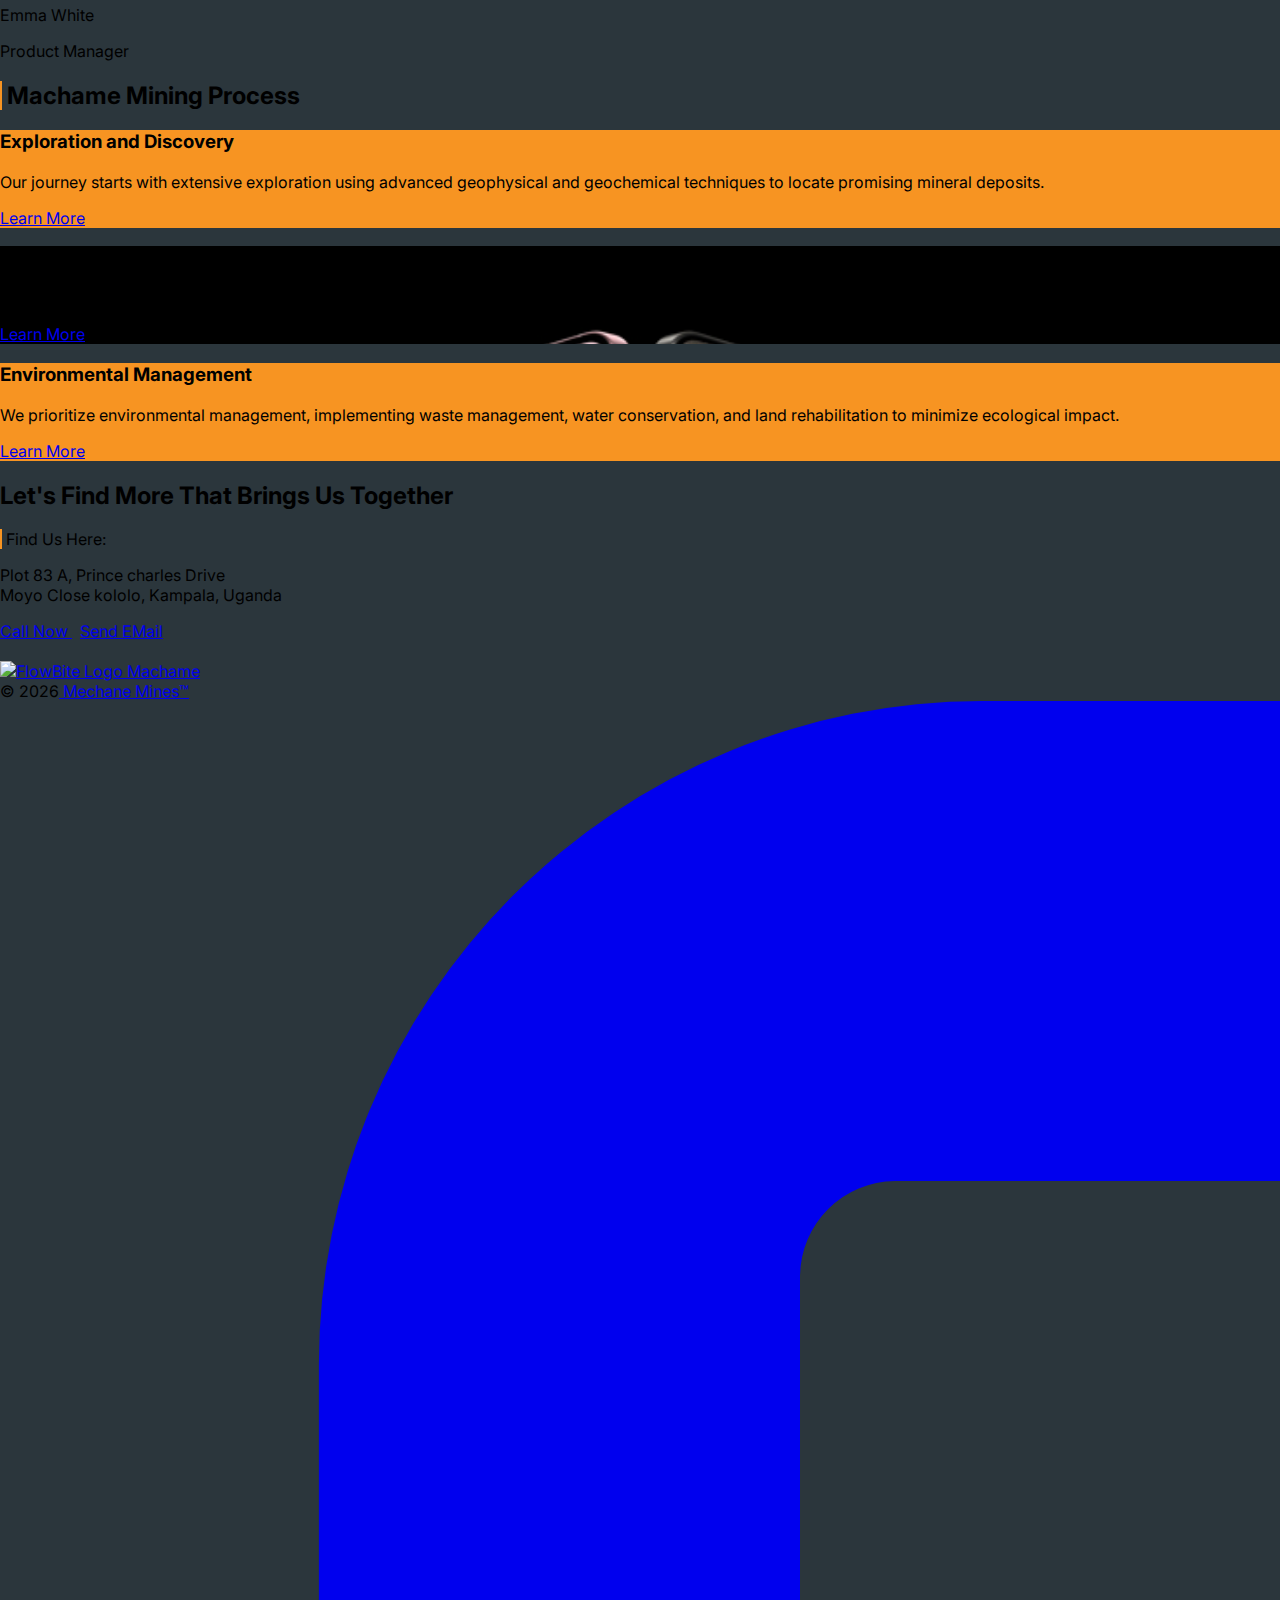
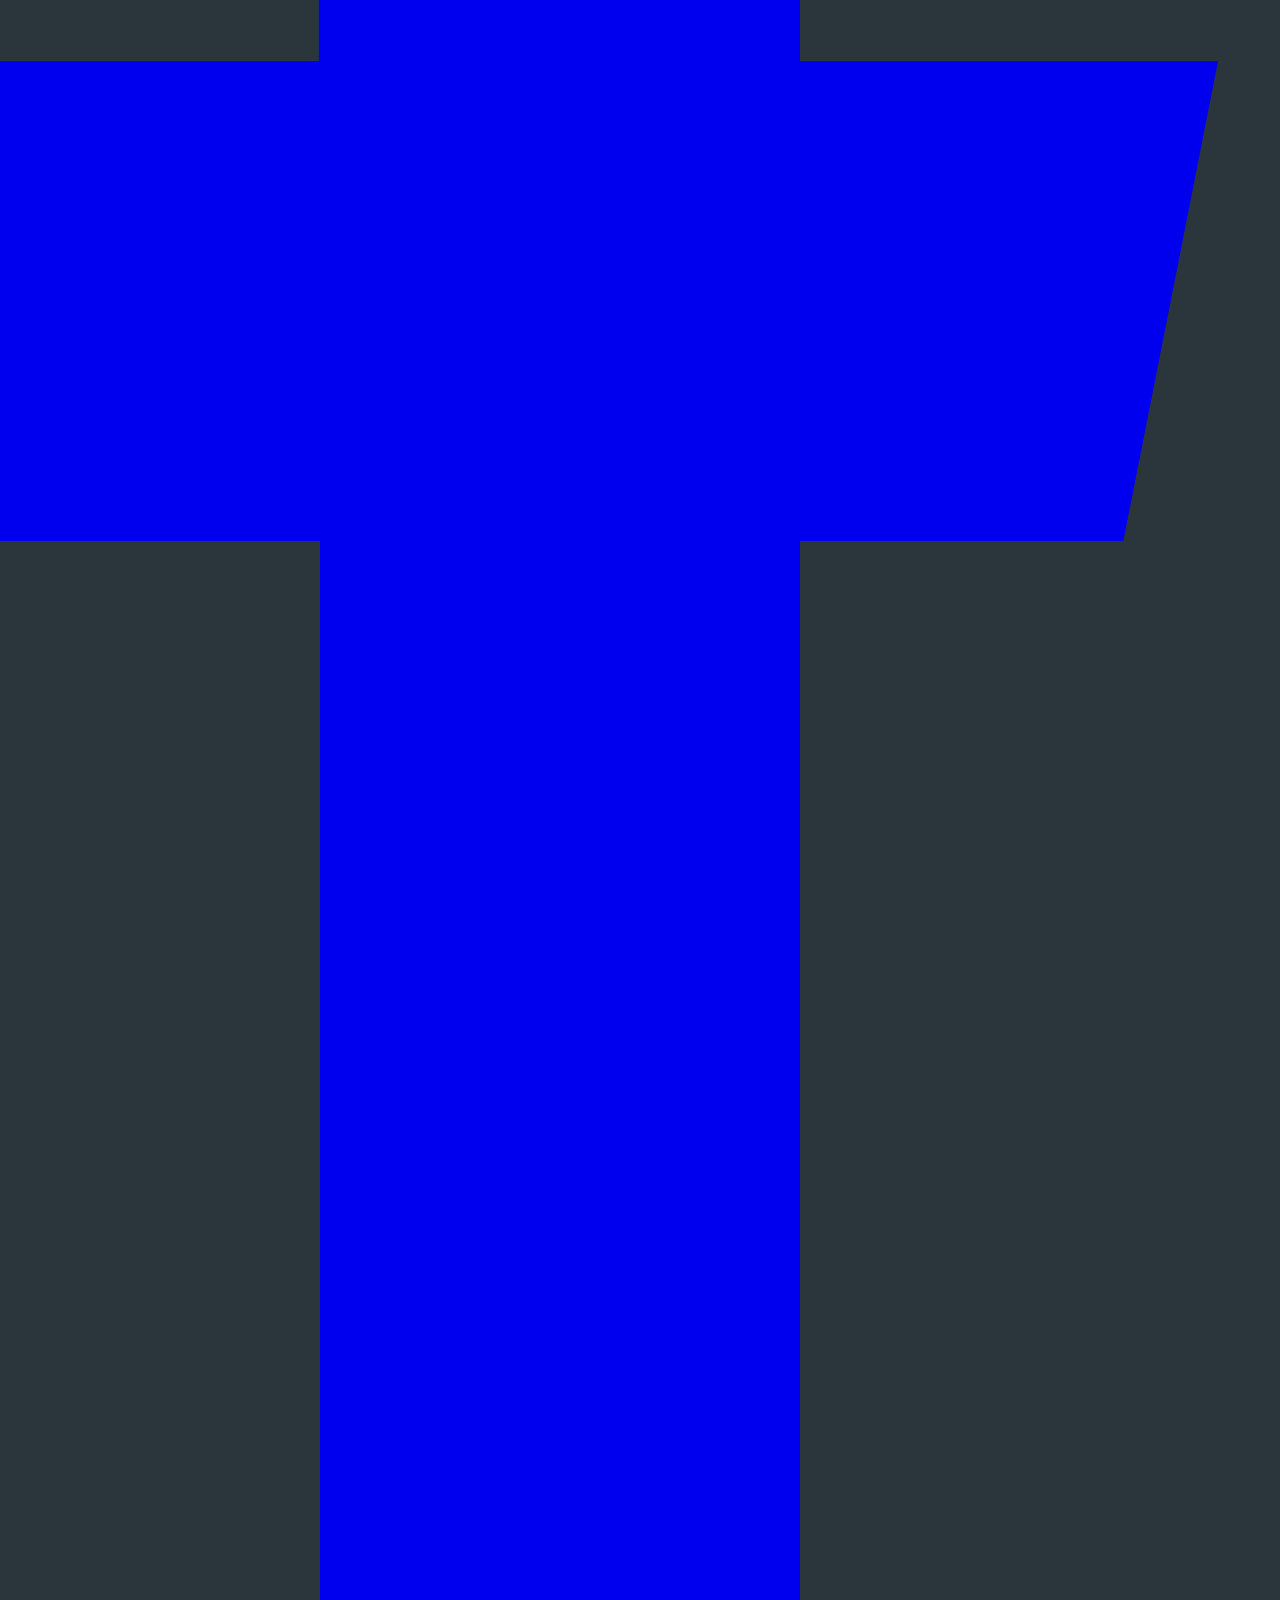
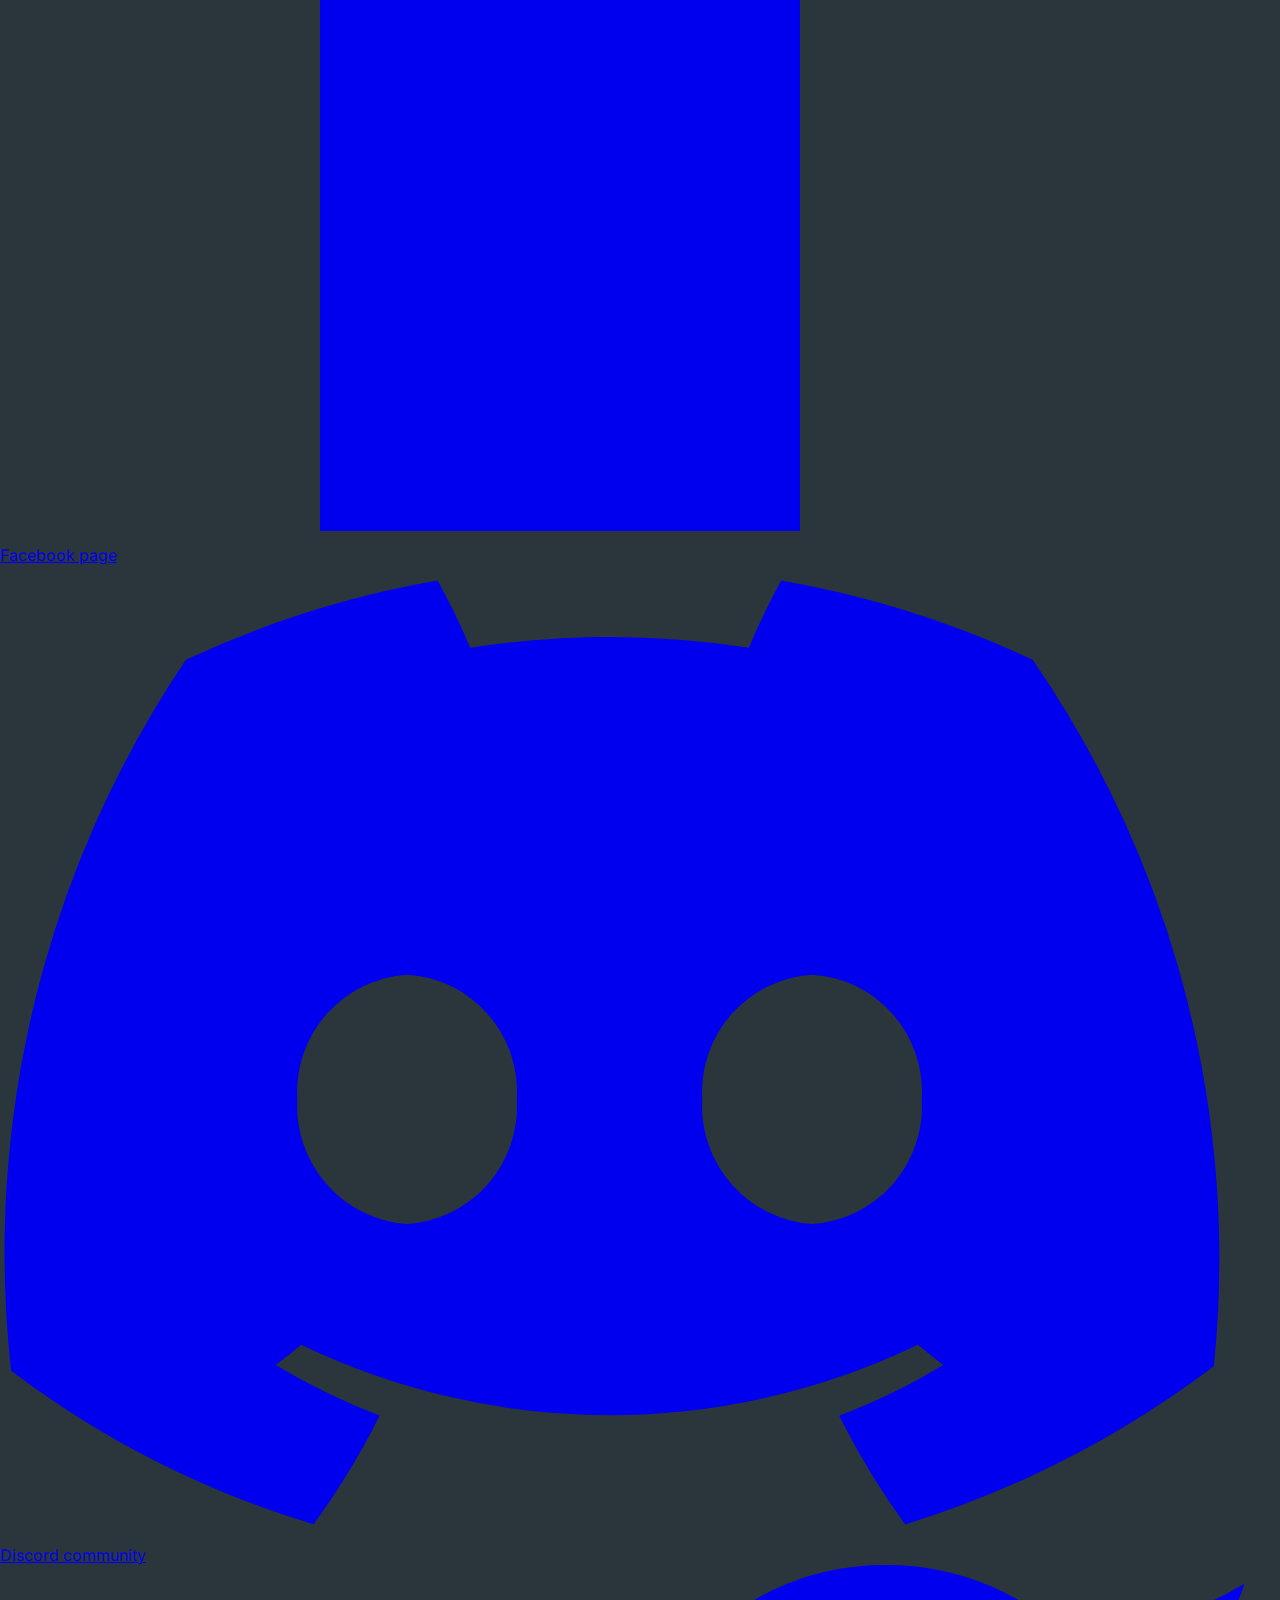
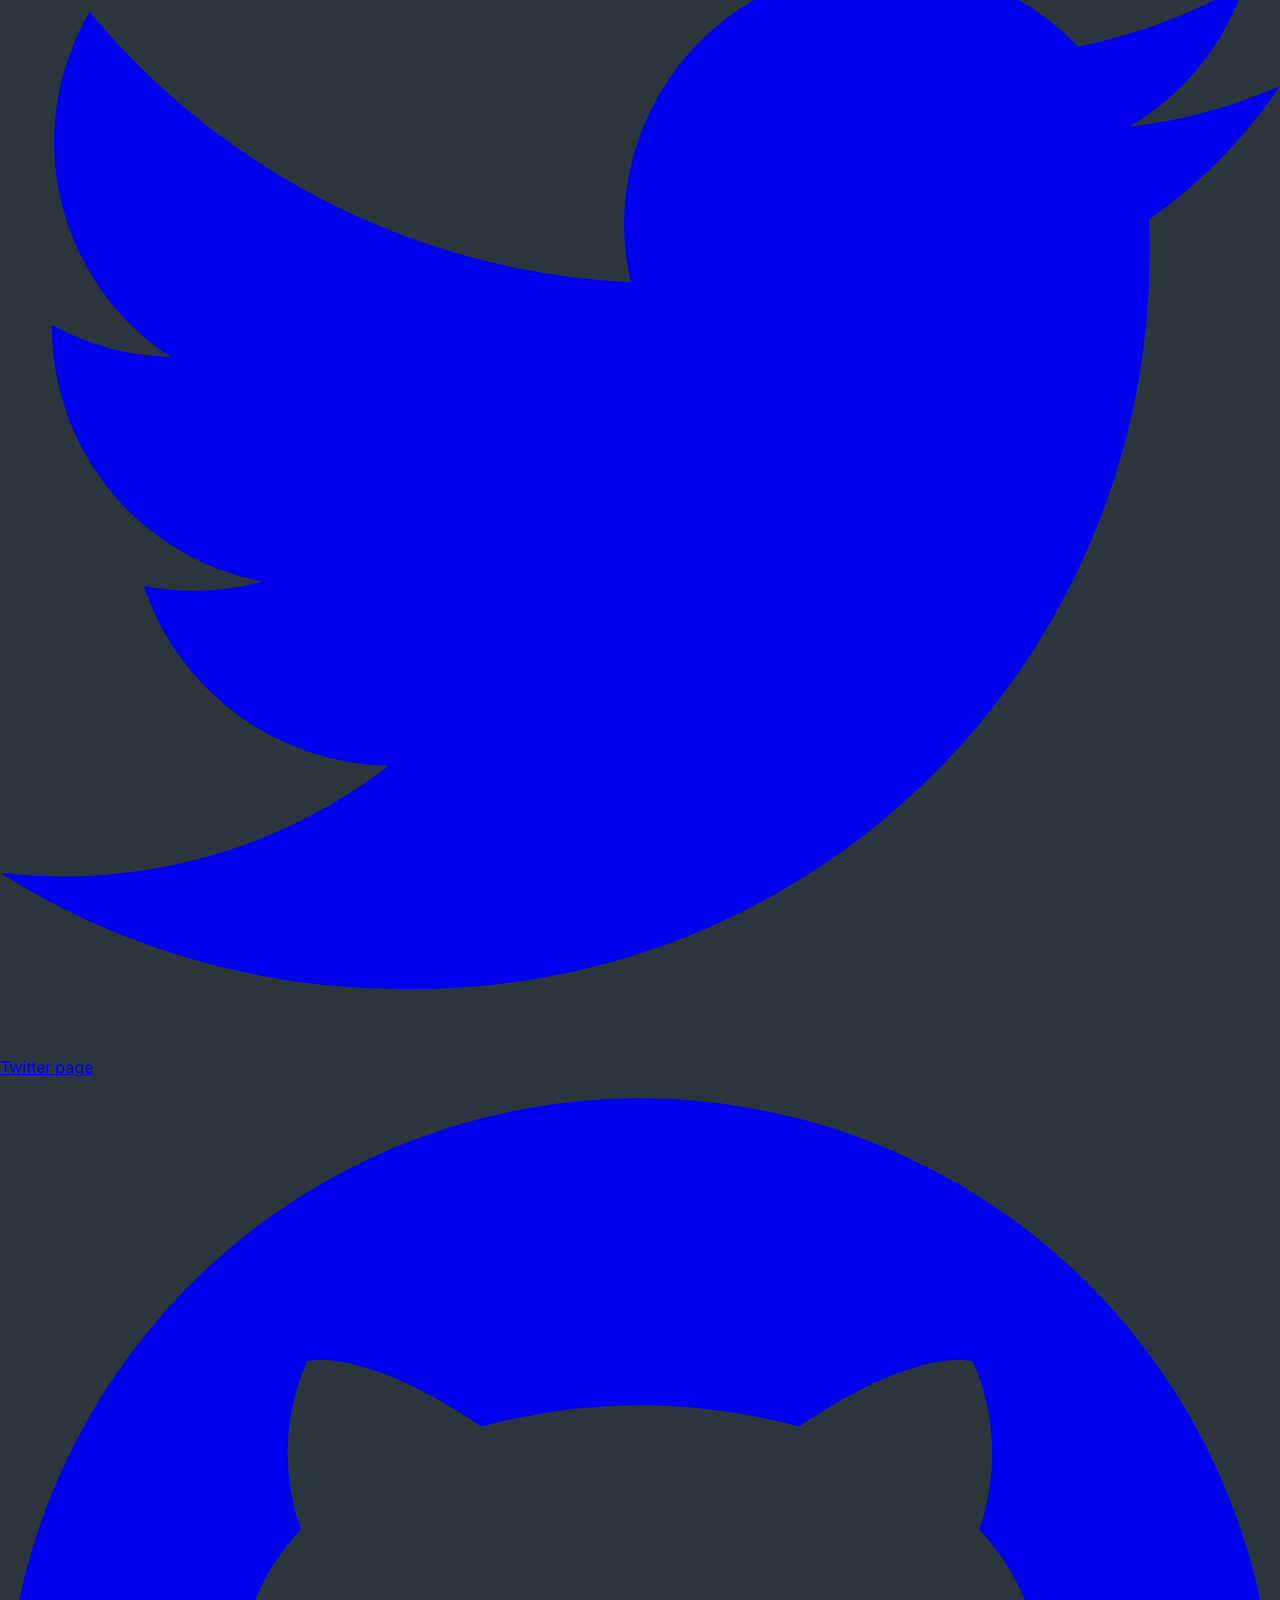
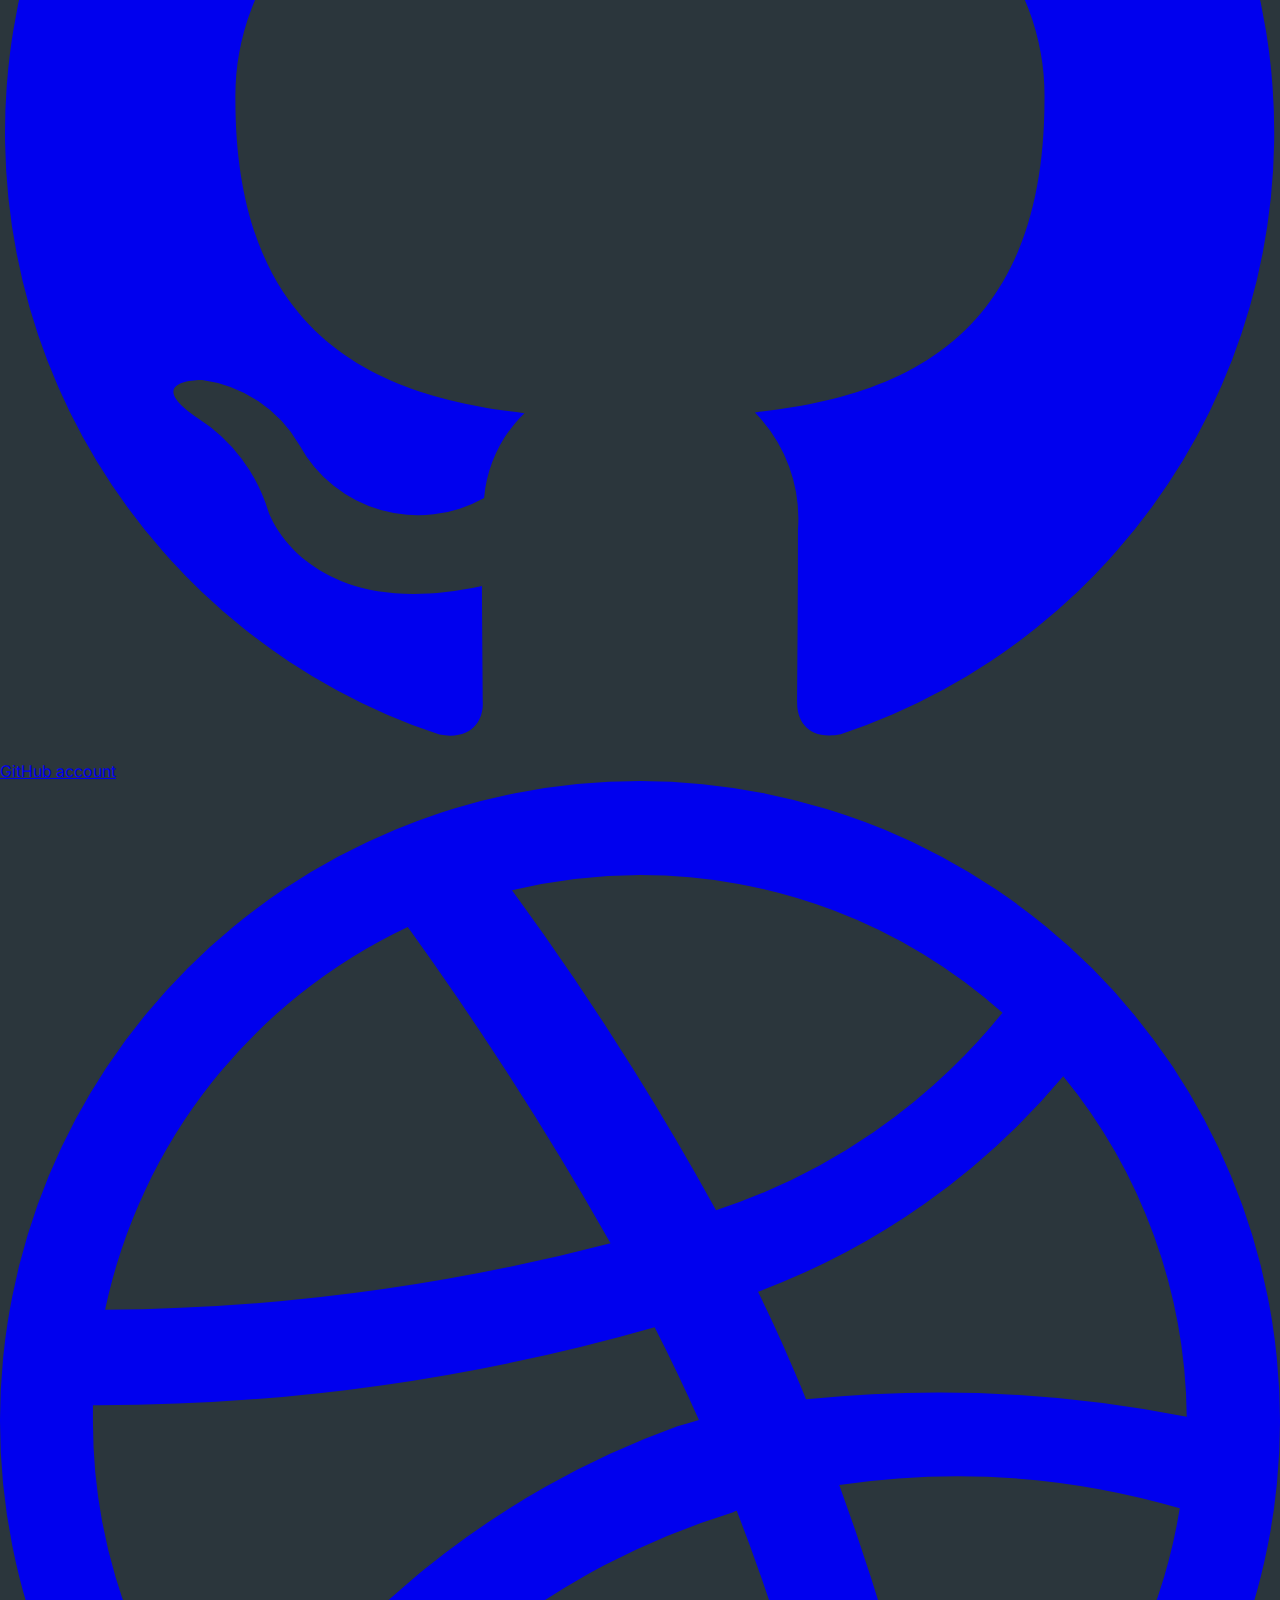
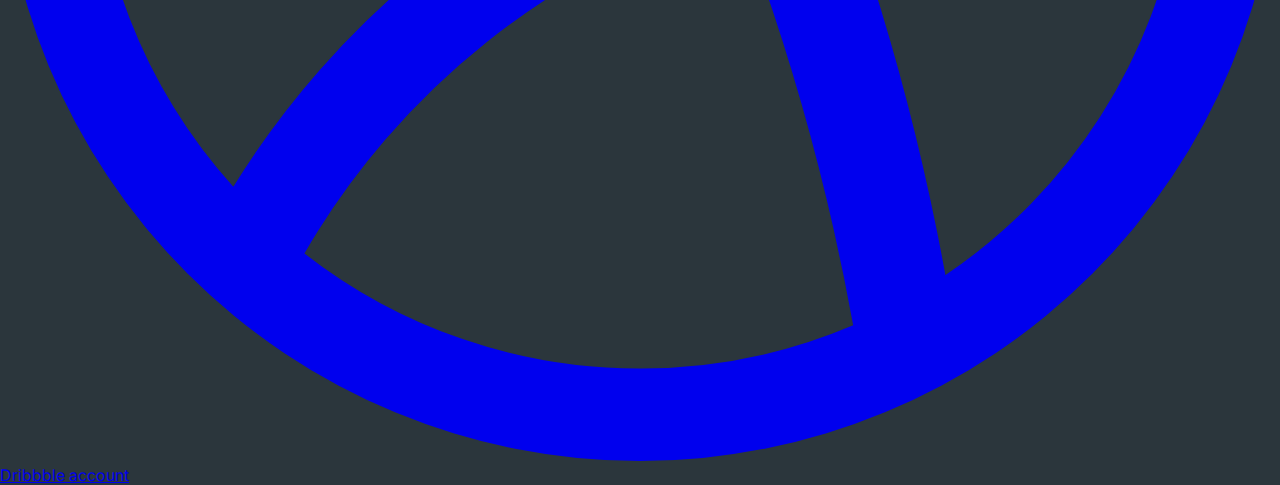
==== commit 44fcade9: "twns" ====
--- a/index.html
+++ b/index.html
@@ -43,6 +43,12 @@
         .card {
           height: auto;
           min-height: 65vh; /* Optional: ensures a minimum height */
+        }
+      }
+      @media (max-width: 321px) {
+        .team img {
+          width: 40px;
+          height: 40px;
         }
       }
       @keyframes fadeInUp {
@@ -168,7 +174,7 @@
     <!-- About intro -->
     <div class="container mx-auto mt-8 text-gray-100 text-center">
       <h2 class="text-3xl mb-2 fade-in-up p-3 sm:p-0">
-        <span class="border-l border-l-4 border-l-orange-500"
+        <span style="border-left: 2px solid #f79422"
           >&nbsp;Machame: Experts in Stone and Minerals</span
         >
       </h2>
@@ -227,7 +233,7 @@
       <!-- Main Heading -->
       <div class="mt-12 md:mt-20 mb-12 text-center">
         <h2 class="text-gray-100 text-3xl fade-in-up p-3 sm:p-0">
-          <span class="border-l border-l-4 border-l-orange-500"
+          <span style="border-left: 2px solid #f79422"
             >&nbsp;About Machame</span
           >
         </h2>
@@ -275,48 +281,36 @@
 
     <div class="mt-12 md:mt-20 mb-12 text-center">
       <h2 class="text-gray-100 text-3xl fade-in-up p-3 sm:p-0">
-        <span class="border-l border-l-4 border-l-orange-500">&nbsp;Team</span>
+        <span style="border-left: 2px solid #f79422">&nbsp;Team</span>
       </h2>
     </div>
     <div class="flex flex-wrap justify-center gap-2 sm:gap-4">
-      <div>
-        <img src="F.JPG" alt="Image 1" class="team text-center" />
+      <div class="text-center">
+        <img src="F.JPG" alt="Image 1" class="team" />
 
         <div class="p-4 text-gray-100">
           <p class="font-bold">Emma White</p>
           <p>Product Manager</p>
         </div>
       </div>
-      <div>
-        <img
-          src="F.JPG"
-          alt="Image 1"
-          class="team text-center w-[150px] h-[150px] below-321:w-[60px] below-581:h-[60px]"
-        />
+      <div class="text-center">
+        <img src="F.JPG" alt="Image 1" class="team" />
 
         <div class="p-4 text-gray-100">
           <p class="font-bold">Emma White</p>
           <p>Product Manager</p>
         </div>
       </div>
-      <div>
-        <img
-          src="F.JPG"
-          alt="Image 1"
-          class="team text-center w-[150px] h-[150px] below-321:w-[60px] below-581:h-[60px]"
-        />
+      <div class="text-center">
+        <img src="F.JPG" alt="Image 1" class="team" />
 
         <div class="p-4 text-gray-100">
           <p class="font-bold">Emma White</p>
           <p>Product Manager</p>
         </div>
       </div>
-      <div>
-        <img
-          src="F.JPG"
-          alt="Image 1"
-          class="team text-center w-[150px] h-[150px] below-321:w-[60px] below-581:h-[60px]"
-        />
+      <div class="text-center">
+        <img src="F.JPG" alt="Image 1" class="team" />
 
         <div class="p-4 text-gray-100">
           <p class="font-bold">Emma White</p>
@@ -328,7 +322,7 @@
     <!-- Mining process -->
     <div class="container mx-auto mt-12 md:mt-20 mb-12 text-center">
       <h2 class="text-gray-100 text-3xl fade-in-up p-3 sm:p-0">
-        <span class="border-l border-l-4 border-l-orange-500"
+        <span style="border-left: 2px solid #f79422"
           >&nbsp;Machame Mining Process</span
         >
       </h2>
@@ -410,7 +404,7 @@
         </h2>
 
         <p class="text-base text-gray-100 mb-2 text-center fade-in-up">
-          <span class="border-l border-l-4 border-l-orange-500">
+          <span style="border-left: 2px solid #f79422">
             &nbsp;Find Us Here:
           </span>
         </p>
